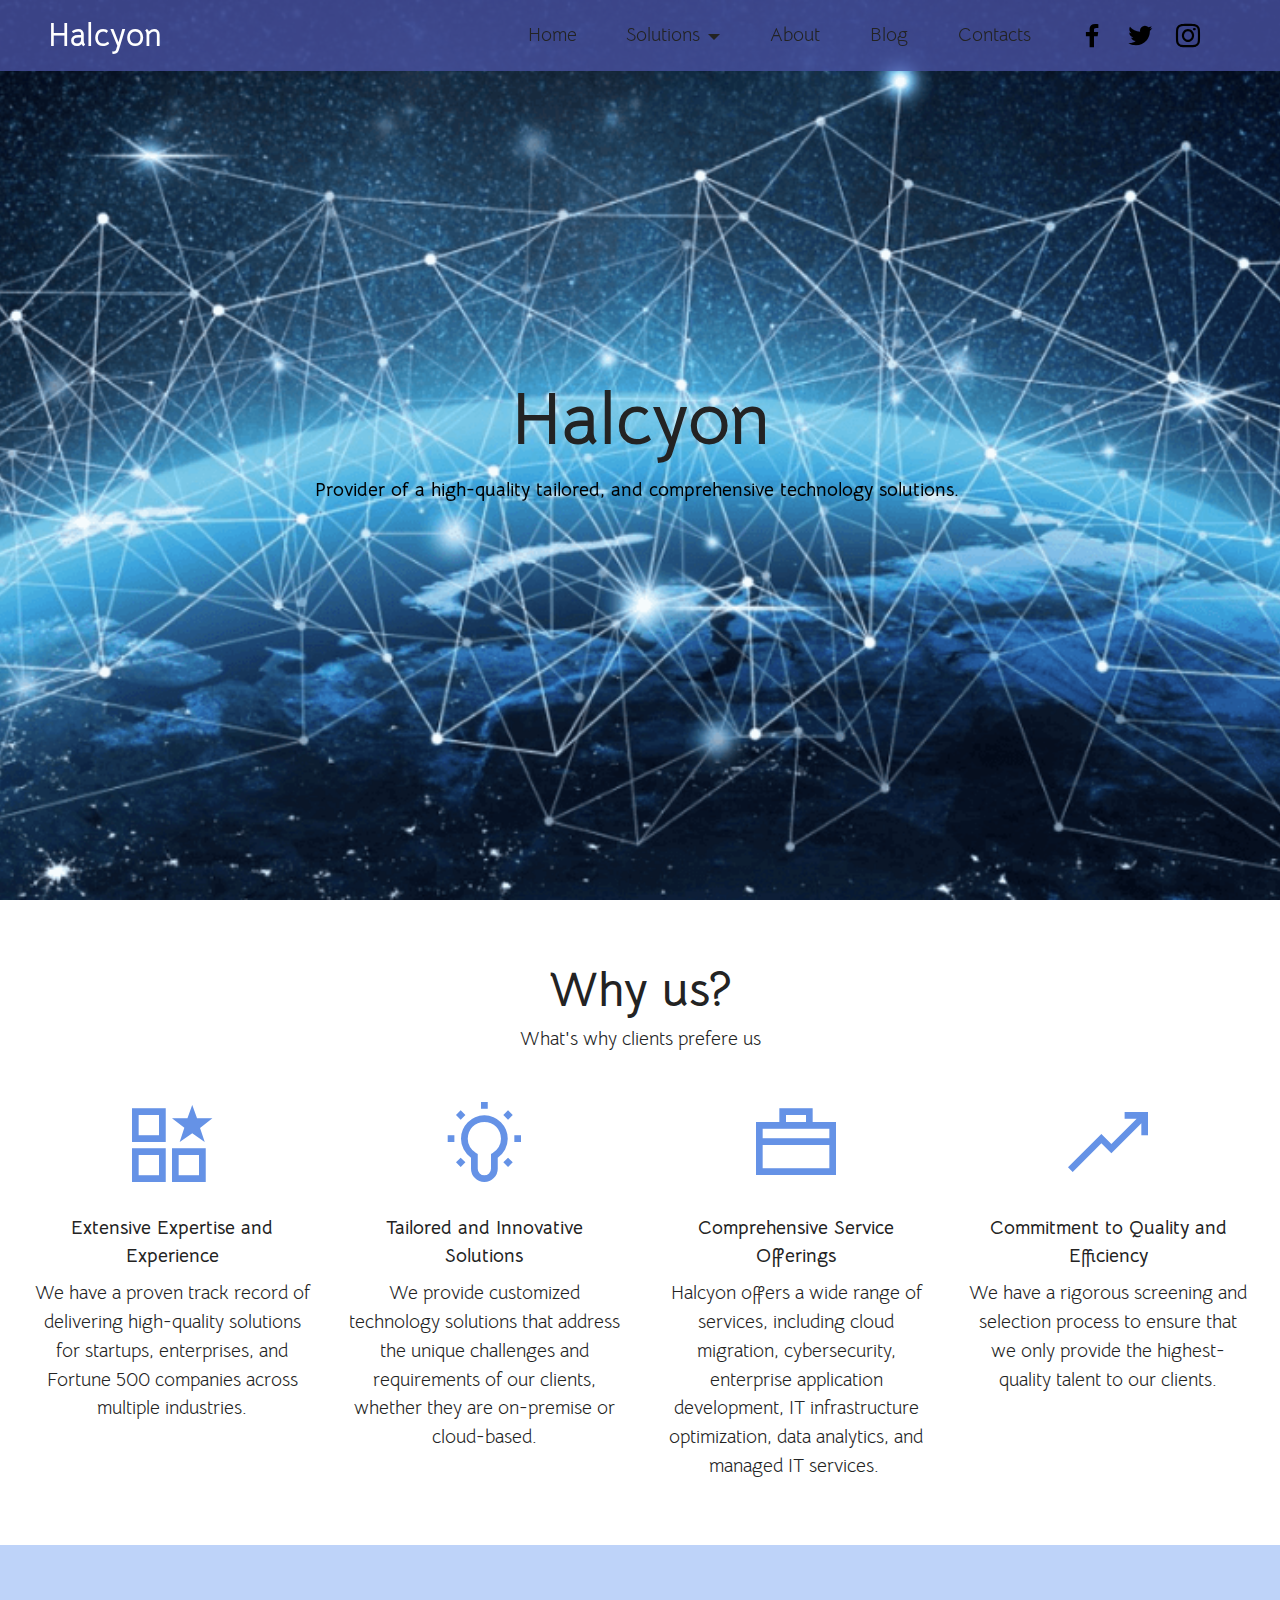
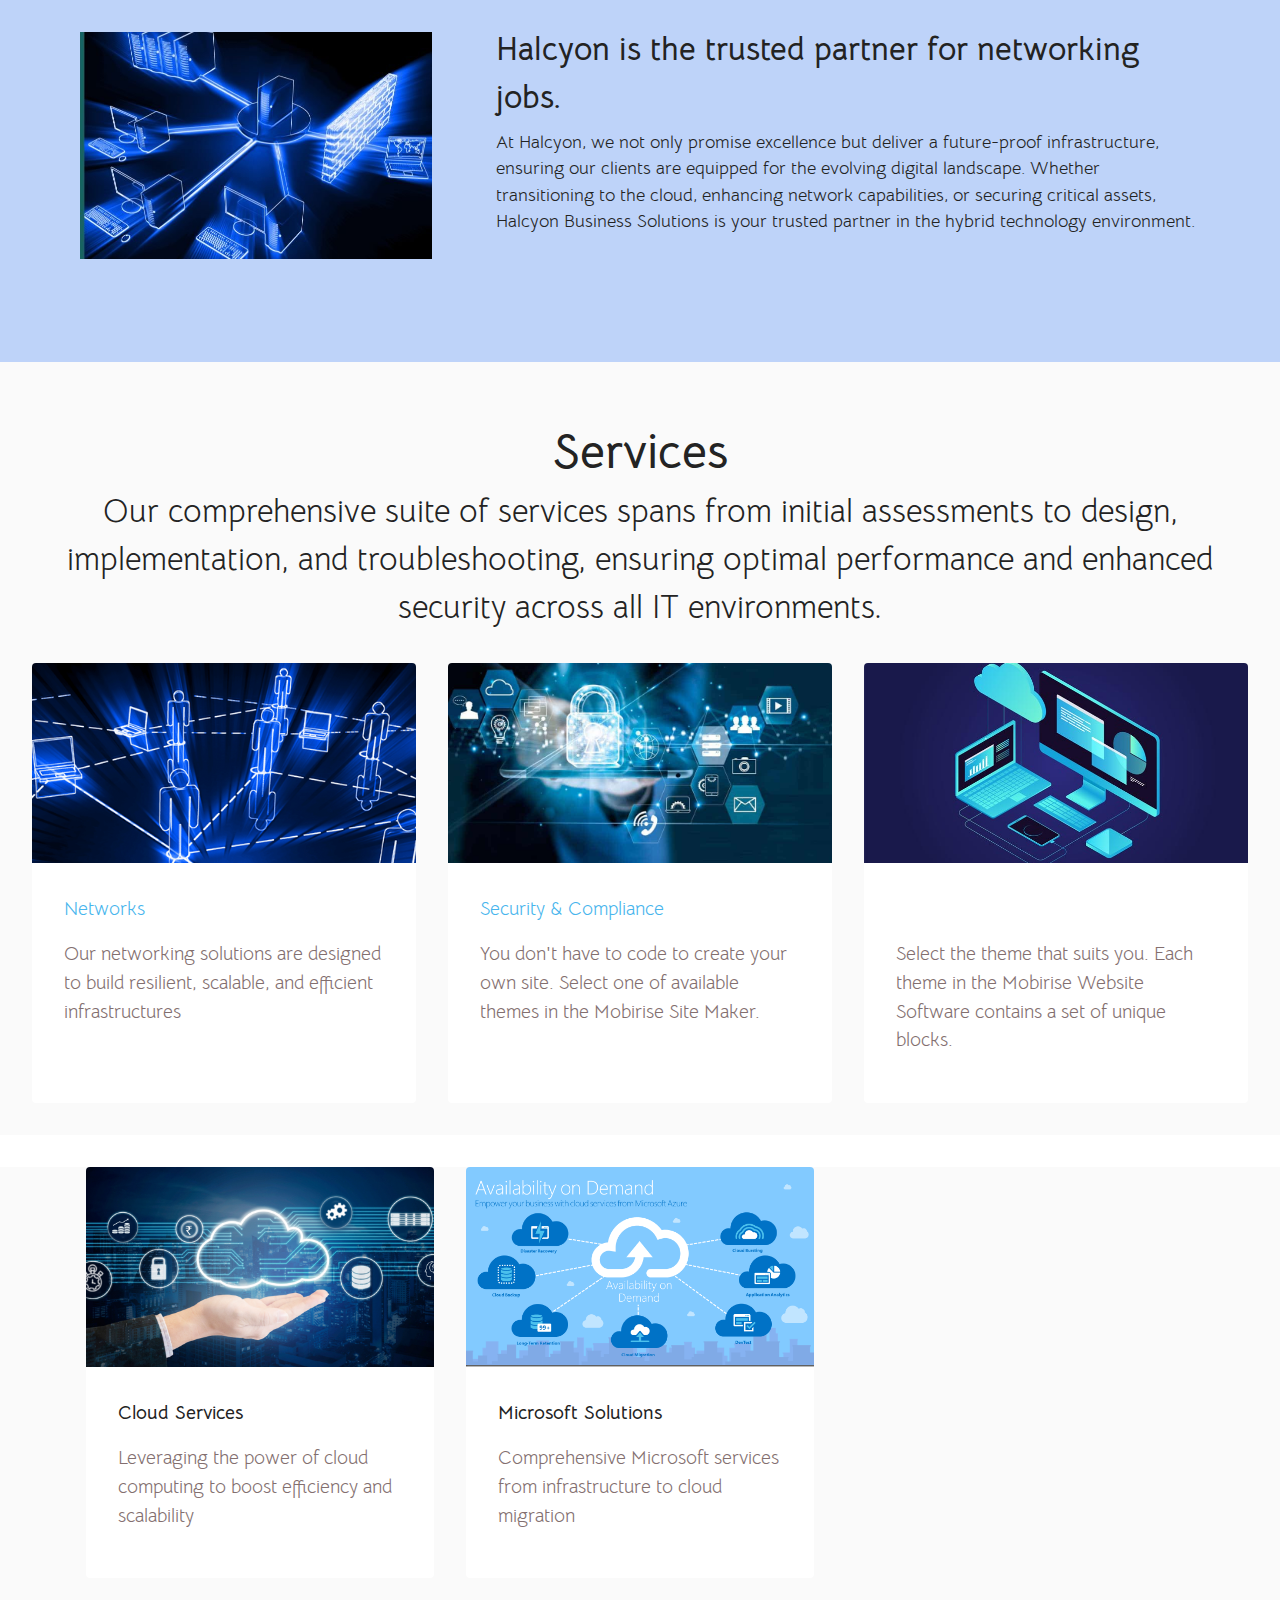
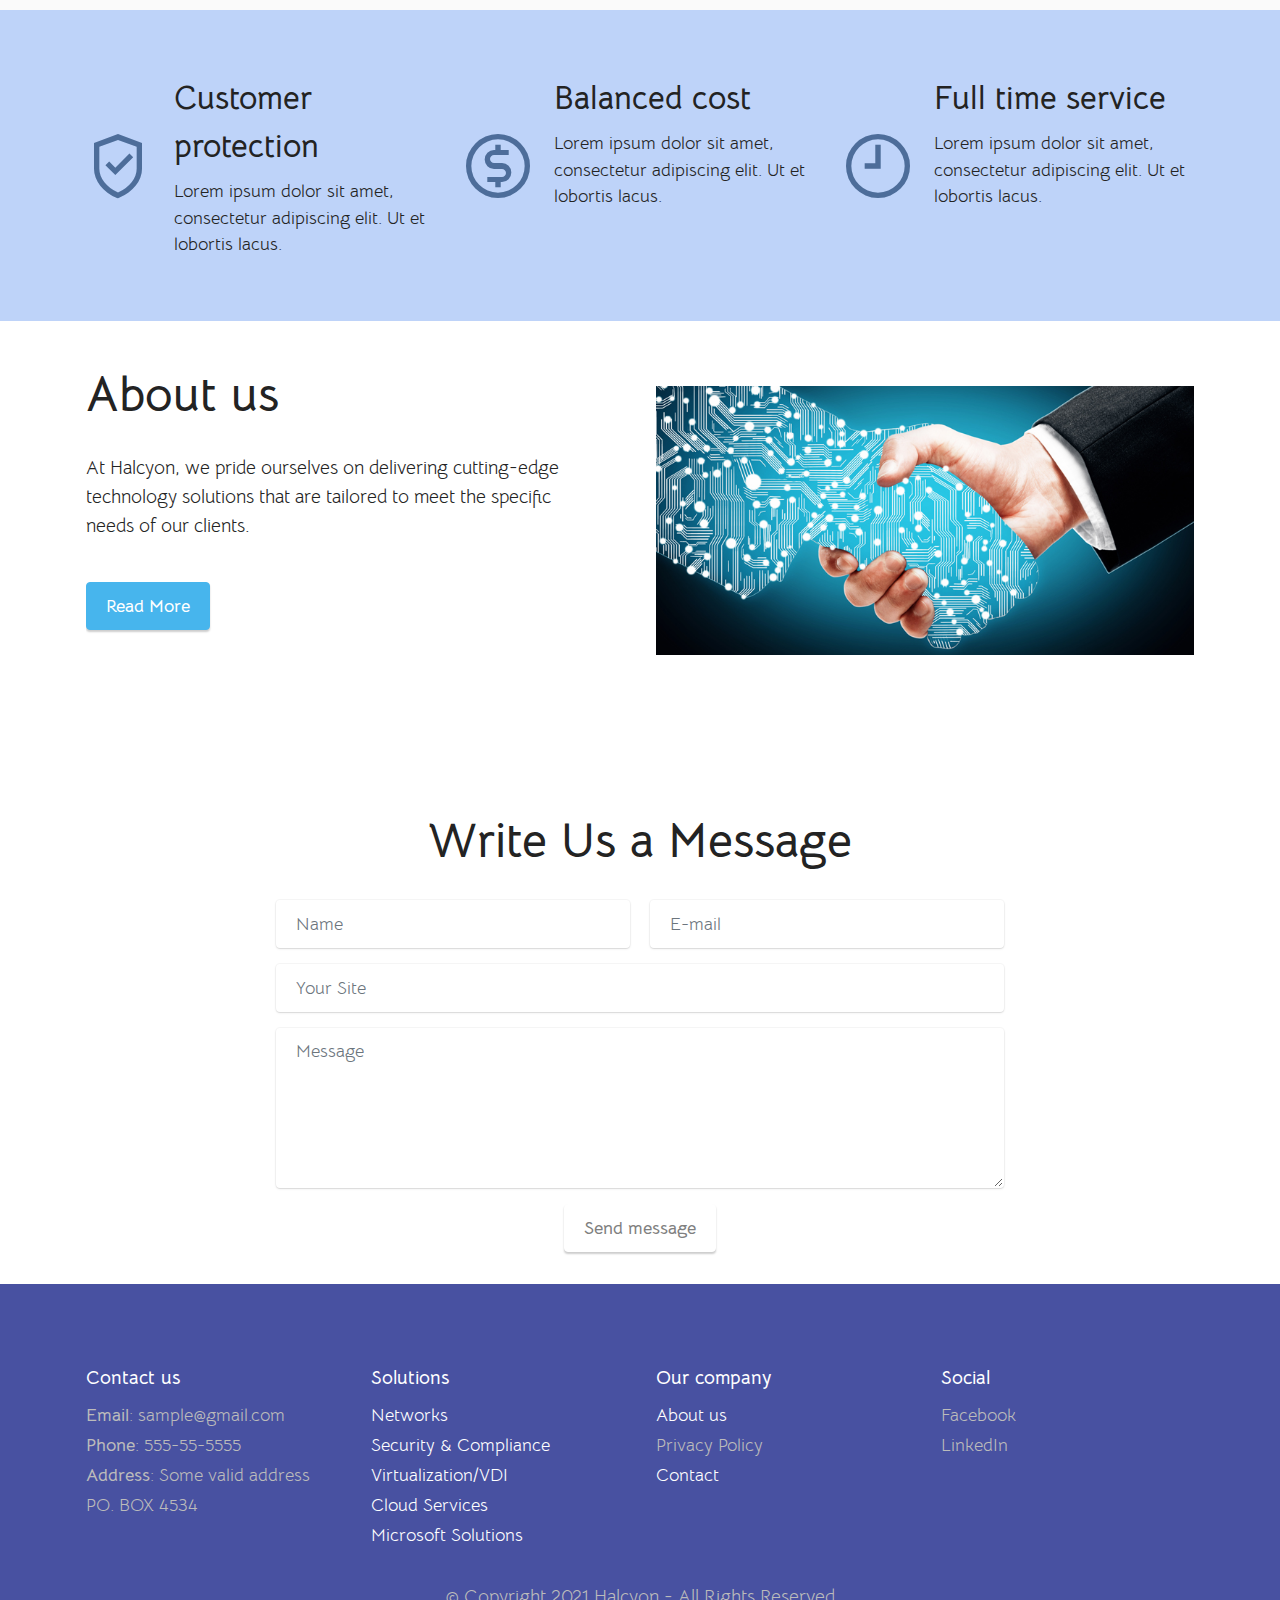
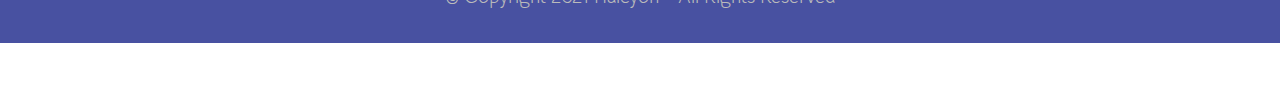
==== index.html @ 67dd7bd6 "First commit" ====
<!DOCTYPE html>
<html  >
<head>
  <!-- Site made with Mobirise Website Builder v5.8.4, https://mobirise.com -->
  <meta charset="UTF-8">
  <meta http-equiv="X-UA-Compatible" content="IE=edge">
  <meta name="generator" content="Mobirise v5.8.4, mobirise.com">
  <meta name="viewport" content="width=device-width, initial-scale=1, minimum-scale=1">
  <link rel="shortcut icon" href="assets/images/icon.jpg" type="image/x-icon">
  <meta name="description" content="Networking advisor">
  
  
  <title>Halcyon</title>
  <link rel="stylesheet" href="assets/web/assets/mobirise-icons2/mobirise2.css">
  <link rel="stylesheet" href="assets/bootstrap/css/bootstrap.min.css">
  <link rel="stylesheet" href="assets/bootstrap/css/bootstrap-grid.min.css">
  <link rel="stylesheet" href="assets/bootstrap/css/bootstrap-reboot.min.css">
  <link rel="stylesheet" href="assets/parallax/jarallax.css">
  <link rel="stylesheet" href="assets/dropdown/css/style.css">
  <link rel="stylesheet" href="assets/socicon/css/styles.css">
  <link rel="stylesheet" href="assets/theme/css/style.css">
  <link rel="preload" href="https://fonts.googleapis.com/css?family=Bellota+Text:300,300i,400,400i,700,700i&display=swap" as="style" onload="this.onload=null;this.rel='stylesheet'">
  <noscript><link rel="stylesheet" href="https://fonts.googleapis.com/css?family=Bellota+Text:300,300i,400,400i,700,700i&display=swap"></noscript>
  <link rel="preload" as="style" href="assets/mobirise/css/mbr-additional.css"><link rel="stylesheet" href="assets/mobirise/css/mbr-additional.css" type="text/css">

  
  
  
</head>
<body>
  
  <section data-bs-version="5.1" class="menu menu1 cid-sFGMsvHDIa" once="menu" id="menu1-1">
    

    <nav class="navbar navbar-dropdown navbar-fixed-top navbar-expand-lg">
        <div class="container-fluid">
            <div class="navbar-brand">
                
                <span class="navbar-caption-wrap"><a class="navbar-caption text-primary display-5" href="https://mobiri.se">Halcyon</a></span>
            </div>
            <button class="navbar-toggler" type="button" data-toggle="collapse" data-bs-toggle="collapse" data-target="#navbarSupportedContent" data-bs-target="#navbarSupportedContent" aria-controls="navbarNavAltMarkup" aria-expanded="false" aria-label="Toggle navigation">
                <div class="hamburger">
                    <span></span>
                    <span></span>
                    <span></span>
                    <span></span>
                </div>
            </button>
            <div class="collapse navbar-collapse" id="navbarSupportedContent">
                <ul class="navbar-nav nav-dropdown nav-right" data-app-modern-menu="true"><li class="nav-item"><a class="nav-link link text-black text-primary display-7" href="index.html">Home</a></li><li class="nav-item dropdown"><a class="nav-link link dropdown-toggle text-black display-7" href="index.html#features12-6" data-toggle="dropdown-submenu" data-bs-toggle="dropdown" data-bs-auto-close="outside" aria-expanded="false">Solutions</a><div class="dropdown-menu" aria-labelledby="dropdown-585"><a class="dropdown-item text-black text-primary display-7" href="networks.html">Networks</a><a class="dropdown-item text-black text-primary display-7" href="security.html">Security &amp; Compliance</a><a class="dropdown-item text-black text-primary display-7" href="virtualization.html">Virtualization/VDI</a><a class="dropdown-item text-black text-primary display-7" href="cloud.html">Cloud Services</a><a class="dropdown-item text-black text-primary display-7" href="page5.html">Microsoft Solutions</a></div></li>
                    <li class="nav-item"><a class="nav-link link text-black text-primary display-7" href="about.html">About</a></li>
                    <li class="nav-item"><a class="nav-link link text-black display-7" href="index.html#form5-d">Blog</a>
                    </li><li class="nav-item"><a class="nav-link link text-black text-primary display-7" href="contact.html">Contacts</a></li></ul>
                <div class="icons-menu">
                    <a class="iconfont-wrapper" href="https://mobiri.se" target="_blank">
                        <span class="p-2 mbr-iconfont socicon-facebook socicon"></span>
                    </a>
                    <a class="iconfont-wrapper" href="https://mobiri.se" target="_blank">
                        <span class="p-2 mbr-iconfont socicon-twitter socicon"></span>
                    </a>
                    <a class="iconfont-wrapper" href="https://mobiri.se" target="_blank">
                        <span class="p-2 mbr-iconfont socicon-instagram socicon"></span>
                    </a>
                    
                </div>
                
            </div>
        </div>
    </nav>
</section>

<section data-bs-version="5.1" class="header1 cid-sFGMfPD7iT mbr-fullscreen mbr-parallax-background" id="header1-0">

    

    

    <div class="container">
        <div class="row justify-content-center">
            <div class="col-12 col-lg-10">
                <h1 class="mbr-section-title mbr-fonts-style mb-3 display-1"><strong>Halcyon</strong></h1>
                
                <p class="mbr-text mbr-fonts-style display-7"><strong>
                    Provider of a high-quality tailored, and comprehensive technology solutions.&nbsp;</strong></p>
                
            </div>
        </div>
    </div>
</section>

<section data-bs-version="5.1" class="features1 cid-ubKFA6aImu" id="features1-0">
    

    
    
    <div class="container-fluid">
        <div class="row">
            <div class="col-12">
                <h3 class="mbr-section-title mbr-fonts-style align-center mb-0 display-2">
                    <strong>Why us?</strong></h3>
                <h5 class="mbr-section-subtitle mbr-fonts-style align-center mb-0 mt-2 display-7">
                    What's why clients prefere us</h5>
            </div>
        </div>
        <div class="row">
            <div class="card col-12 col-md-6 col-lg-3">
                <div class="card-wrapper">
                    <div class="card-box align-center">
                        <div class="iconfont-wrapper">
                            <span class="mbr-iconfont mobi-mbri-features mobi-mbri"></span>
                        </div>
                        <h5 class="card-title mbr-fonts-style display-7"><strong>Extensive Expertise and Experience</strong></h5>
                        <p class="card-text mbr-fonts-style display-7">We have a proven track record of delivering high-quality solutions for startups, enterprises, and Fortune 500 companies across multiple industries.</p>
                    </div>
                </div>
            </div>
            <div class="card col-12 col-md-6 col-lg-3">
                <div class="card-wrapper">
                    <div class="card-box align-center">
                        <div class="iconfont-wrapper">
                            <span class="mbr-iconfont mobi-mbri-idea mobi-mbri"></span>
                        </div>
                        <h5 class="card-title mbr-fonts-style display-7"><strong>Tailored and Innovative Solutions</strong></h5>
                        <p class="card-text mbr-fonts-style display-7">We provide customized technology solutions that address the unique challenges and requirements of our clients, whether they are on-premise or cloud-based.</p>
                    </div>
                </div>
            </div>
            <div class="card col-12 col-md-6 col-lg-3">
                <div class="card-wrapper">
                    <div class="card-box align-center">
                        <div class="iconfont-wrapper">
                            <span class="mbr-iconfont mobi-mbri-briefcase mobi-mbri"></span>
                        </div>
                        <h5 class="card-title mbr-fonts-style display-7"><strong>Comprehensive Service Offerings</strong></h5>
                        <p class="card-text mbr-fonts-style display-7">Halcyon offers a wide range of services, including cloud migration, cybersecurity, enterprise application development, IT infrastructure optimization, data analytics, and managed IT services.&nbsp;</p>
                    </div>
                </div>
            </div>
            <div class="card col-12 col-md-6 col-lg-3">
                <div class="card-wrapper">
                    <div class="card-box align-center">
                        <div class="iconfont-wrapper">
                            <span class="mbr-iconfont mobi-mbri-growing-chart mobi-mbri"></span>
                        </div>
                        <h5 class="card-title mbr-fonts-style display-7"><strong>Commitment to Quality and Efficiency</strong></h5>
                        <p class="card-text mbr-fonts-style display-7">We have a rigorous screening and selection process to ensure that we only provide the highest-quality talent to our clients.</p>
                    </div>
                </div>
            </div>
        </div>
    </div>
</section>

<section data-bs-version="5.1" class="features16 cid-ubLh90Z134" id="features17-5">
    

    
    
    <div class="container-fluid">
        <div class="content-wrapper">
            <div class="row align-items-center">
                <div class="col-12 col-lg-4">
                    <div class="image-wrapper">
                        <img src="assets/images/whynetworkscalabilityisimportantforyoursme.jpg" alt="Mobirise Website Builder">
                    </div>
                </div>
                <div class="col-12 col-lg">
                    <div class="text-wrapper">
                        <h6 class="card-title mbr-fonts-style display-5"><strong>Halcyon is the trusted partner for networking jobs.</strong></h6>
                        <p class="mbr-text mbr-fonts-style mb-4 display-4">
                            At Halcyon, we not only promise excellence but deliver a future-proof infrastructure, ensuring our clients are equipped for the evolving digital landscape. Whether transitioning to the cloud, enhancing network capabilities, or securing critical assets, Halcyon Business Solutions is your trusted partner in the hybrid technology environment.</p>
                        
                    </div>
                </div>
            </div>
        </div>
    </div>
</section>

<section data-bs-version="5.1" class="features4 cid-ubKIsHzcJz" id="features4-4">
    
    
    <div class="container-fluid">
        <div class="mbr-section-head">
            <h4 class="mbr-section-title mbr-fonts-style align-center mb-0 display-2">
                <strong>Services</strong></h4>
            <h5 class="mbr-section-subtitle mbr-fonts-style align-center mb-0 mt-2 display-5">Our comprehensive suite of services spans from initial assessments to design, implementation, and troubleshooting, ensuring optimal performance and enhanced security across all IT environments.</h5>
        </div>
        <div class="row mt-4">
            <div class="item features-image сol-12 col-md-6 col-lg-4">
                <div class="item-wrapper">
                    <div class="item-img">
                        <img src="assets/images/computer-networks-with-different-users.webp" alt="Mobirise Website Builder" title="">
                    </div>
                    <div class="item-content">
                        <h5 class="item-title mbr-fonts-style display-7"><strong><a href="networks.html" class="text-info">Networks</a></strong></h5>
                        
                        <p class="mbr-text mbr-fonts-style mt-3 display-7">Our networking solutions are designed to build resilient, scalable, and efficient infrastructures</p>
                    </div>
                    
                </div>
            </div>
            <div class="item features-image сol-12 col-md-6 col-lg-4">
                <div class="item-wrapper">
                    <div class="item-img">
                        <img src="assets/images/cyber-security-and-compliance-web.jpg" alt="Mobirise Website Builder" title="">
                    </div>
                    <div class="item-content">
                        <h5 class="item-title mbr-fonts-style display-7"><strong><a href="security.html" class="text-info">Security &amp; Compliance</a></strong></h5>
                        
                        <p class="mbr-text mbr-fonts-style mt-3 display-7">You don't have to code to create your own
                            site. Select one of available themes in the Mobirise Site Maker.</p>
                    </div>
                    
                </div>
            </div>
            <div class="item features-image сol-12 col-md-6 col-lg-4">
                <div class="item-wrapper">
                    <div class="item-img">
                        <img src="assets/images/virtual-desktops-760.jpg" alt="Mobirise Website Builder" title="">
                    </div>
                    <div class="item-content">
                        <h5 class="item-title mbr-fonts-style display-7"><strong><a href="virtualization.html" class="text-primary">Virtualization/VDI</a></strong></h5>
                        
                        <p class="mbr-text mbr-fonts-style mt-3 display-7">Select the theme that suits you. Each theme
                            in the Mobirise Website Software contains a set of unique blocks.<br></p>
                    </div>
                    
                </div>
            </div>

        </div>
    </div>
</section>

<section data-bs-version="5.1" class="features4 cid-ubLuF8CqB2" id="features4-6">
    
    
    <div class="container">
        
        <div class="row mt-4">
            <div class="item features-image сol-12 col-md-6 col-lg-4">
                <div class="item-wrapper">
                    <div class="item-img">
                        <img src="assets/images/managed-services-banner-3.jpg" alt="Mobirise Website Builder" title="">
                    </div>
                    <div class="item-content">
                        <h5 class="item-title mbr-fonts-style display-7"><strong>Cloud Services</strong></h5>
                        
                        <p class="mbr-text mbr-fonts-style mt-3 display-7">Leveraging the power of cloud computing to boost efficiency and scalability</p>
                    </div>
                    
                </div>
            </div>
            <div class="item features-image сol-12 col-md-6 col-lg-4">
                <div class="item-wrapper">
                    <div class="item-img">
                        <img src="assets/images/azure-657x371.png" alt="Mobirise Website Builder" title="">
                    </div>
                    <div class="item-content">
                        <h5 class="item-title mbr-fonts-style display-7"><strong>Microsoft Solutions</strong></h5>
                        
                        <p class="mbr-text mbr-fonts-style mt-3 display-7">Comprehensive Microsoft services from infrastructure to cloud migration</p>
                    </div>
                    
                </div>
            </div>
            

        </div>
    </div>
</section>

<section data-bs-version="5.1" class="features14 cid-sFGNHRkFsi" id="features15-5">

    
    
    <div class="container">
        <div class="row justify-content-center">
            <div class="card col-12 col-md-6 col-lg-4">
                <div class="card-wrapper">
                    <span class="mbr-iconfont m-auto mobi-mbri-protect mobi-mbri"></span>
                    <div class="card-box">
                        <h4 class="card-title mbr-fonts-style mb-2 display-5"><strong>Customer protection</strong></h4>
                        <h5 class="card-text mbr-fonts-style display-4">Lorem ipsum dolor sit amet, consectetur adipiscing elit. Ut et lobortis lacus.</h5>
                    </div>
                </div>
            </div>
            <div class="card col-12 col-md-6 col-lg-4">
                <div class="card-wrapper">
                    <span class="mbr-iconfont m-auto mobi-mbri-cash mobi-mbri"></span>
                    <div class="card-box">
                        <h4 class="card-title mbr-fonts-style mb-2 display-5"><strong>Balanced cost</strong></h4>
                        <h5 class="card-text mbr-fonts-style display-4">Lorem ipsum dolor sit amet, consectetur adipiscing elit. Ut et lobortis lacus.</h5>
                    </div>
                </div>
            </div>
            <div class="card col-12 col-md-6 col-lg-4">
                <div class="card-wrapper">
                    <span class="mbr-iconfont m-auto mobi-mbri-clock mobi-mbri"></span>
                    <div class="card-box">
                        <h4 class="card-title mbr-fonts-style mb-2 display-5"><strong>Full time service</strong></h4>
                        <h5 class="card-text mbr-fonts-style display-4">Lorem ipsum dolor sit amet, consectetur adipiscing elit. Ut et lobortis lacus.</h5>
                    </div>

                </div>
            </div>
            
        </div>
    </div>
</section>

<section data-bs-version="5.1" class="features11 cid-sFGOTvnvck" id="features12-6">

    
    
    <div class="container">
        <div class="row align-items-center">
            <div class="col-12 col-lg">
                <div class="card-wrapper">
                    <div class="card-box">
                        <h4 class="card-title mbr-fonts-style mb-4 display-2">
                            <strong>About us</strong></h4>
                        <p class="mbr-text mbr-fonts-style mb-4 display-7">
                            At Halcyon, we pride ourselves on delivering cutting-edge technology solutions that are tailored to meet the specific needs of our clients.<br></p>
                        
                        <div class="mbr-section-btn mb-4"><a class="btn btn-info display-4" href="https://mobiri.se">Read More</a></div>
                    </div>
                </div>
            </div>
            <div class="col-12 col-lg-6 md-pb">
                <div class="image-wrapper">
                    <img src="assets/images/digital-transformation-blog-image.jpg" alt="Mobirise Website Builder">
                </div>
            </div>
        </div>
    </div>
</section>

<section data-bs-version="5.1" class="form5 cid-sFGTcFRqw0" id="form5-d">
    
    
    <div class="container">
        <div class="mbr-section-head">
            <h3 class="mbr-section-title mbr-fonts-style align-center mb-0 display-2">
                <strong>Write Us a Message</strong></h3>
            
        </div>
        <div class="row justify-content-center mt-4">
            <div class="col-lg-8 mx-auto mbr-form" data-form-type="formoid">
                <form action="https://mobirise.eu/" method="POST" class="mbr-form form-with-styler" data-form-title="Form Name"><input type="hidden" name="email" data-form-email="true" value="irExyrP3kCPS6HScbftZDEuMvueP7XmySG7dIz0S9wAhLoeelw1mTcVluWF1pQe2XvWNH9gZFYC/3+xhxHgJfGZu1tVyO8On5PKMCF2YNwzFMzD9zGvnn77iCIfzDSVC">
                    <div class="row">
                        <div hidden="hidden" data-form-alert="" class="alert alert-success col-12">Thanks for filling out
                            the form!</div>
                        <div hidden="hidden" data-form-alert-danger="" class="alert alert-danger col-12">Oops...! some
                            problem!</div>
                    </div>
                    <div class="dragArea row">
                        <div class="col-md col-sm-12 form-group mb-3" data-for="name">
                            <input type="text" name="name" placeholder="Name" data-form-field="name" class="form-control" value="" id="name-form5-d">
                        </div>
                        <div class="col-md col-sm-12 form-group mb-3" data-for="email">
                            <input type="email" name="email" placeholder="E-mail" data-form-field="email" class="form-control" value="" id="email-form5-d">
                        </div>
                        <div class="col-12 form-group mb-3" data-for="url">
                            <input type="url" name="url" placeholder="Your Site" data-form-field="url" class="form-control" value="" id="url-form5-d">
                        </div>
                        <div class="col-12 form-group mb-3" data-for="textarea">
                            <textarea name="textarea" placeholder="Message" data-form-field="textarea" class="form-control" id="textarea-form5-d"></textarea>
                        </div>
                        <div class="col-lg-12 col-md-12 col-sm-12 align-center mbr-section-btn"><button type="submit" class="btn btn-secondary display-4">Send message</button></div>
                    </div>
                </form>
            </div>
        </div>
    </div>
</section>

<section data-bs-version="5.1" class="footer2 cid-ubLyXIX5zJ" once="footers" id="footer2-8">

    

    
    
    <div class="container">
        <div class="row mbr-white">
            <div class="col-6 col-md-4 col-lg-3">
                <h5 class="mbr-section-subtitle mbr-fonts-style mb-2 display-7">
                    <strong>Contact us</strong></h5>
                <ul class="list mbr-fonts-style display-4">
                    <li class="mbr-text item-wrap"><strong>Email</strong>: sample@gmail.com</li>
                    <li class="mbr-text item-wrap"><strong>Phone</strong>: 555-55-5555</li>
                    <li class="mbr-text item-wrap"><strong>Address</strong>: Some valid address</li>
                    <li class="mbr-text item-wrap">PO. BOX 4534</li>
                </ul>
            </div>
            <div class="col-6 col-md-4 col-lg-3">
                <h5 class="mbr-section-subtitle mbr-fonts-style mb-2 display-7">
                    <strong>Solutions</strong></h5>
                <ul class="list mbr-fonts-style display-4">
                    <li class="mbr-text item-wrap"><a href="networks.html" class="text-primary">Networks</a></li>
                    <li class="mbr-text item-wrap"><a href="security.html" class="text-primary">Security &amp; Compliance</a></li>
                    <li class="mbr-text item-wrap"><a href="virtualization.html" class="text-primary">Virtualization/VDI</a></li><li class="mbr-text item-wrap"><a href="cloud.html" class="text-primary">Cloud Services</a></li><li class="mbr-text item-wrap"><a href="page5.html" class="text-primary">Microsoft Solutions</a></li>
                </ul>
            </div>
            <div class="col-6 col-md-4 col-lg-3">
                <h5 class="mbr-section-subtitle mbr-fonts-style mb-2 display-7">
                    <strong>Our company</strong></h5>
                <ul class="list mbr-fonts-style display-4">
                    <li class="mbr-text item-wrap"><a href="about.html" class="text-primary">About us</a></li><li class="mbr-text item-wrap">Privacy Policy</li><li class="mbr-text item-wrap"><a href="contact.html" class="text-primary">Contact</a></li>
                    <li class="mbr-text item-wrap"><br></li>
                </ul>
            </div>
            <div class="col-6 col-md-4 col-lg-3">
                <h5 class="mbr-section-subtitle mbr-fonts-style mb-2 display-7">
                    <strong>Social</strong></h5>
                <ul class="list mbr-fonts-style display-4">
                    <li class="mbr-text item-wrap">Facebook</li><li class="mbr-text item-wrap">LinkedIn</li>
                </ul>
            </div>
            <div class="col-12 mt-4">
                <p class="mbr-text mb-0 mbr-fonts-style copyright align-center display-7">
                    © Copyright 2021 Halcyon - All Rights Reserved
                </p>
            </div>
        </div>
    </div>
</section><section class="display-7" style="padding: 0;align-items: center;justify-content: center;flex-wrap: wrap;    align-content: center;display: flex;position: relative;height: 4rem;"><a href="https://mobiri.se/1104904" style="flex: 1 1;height: 4rem;position: absolute;width: 100%;z-index: 1;"><img alt="" style="height: 4rem;" src="[data-uri]"></a><p style="margin: 0;text-align: center;" class="display-7">&#8204;</p><a style="z-index:1" href="https://mobirise.com/offline-website-builder.html">Offline Website Builder</a></section><script src="assets/bootstrap/js/bootstrap.bundle.min.js"></script>  <script src="assets/parallax/jarallax.js"></script>  <script src="assets/smoothscroll/smooth-scroll.js"></script>  <script src="assets/ytplayer/index.js"></script>  <script src="assets/dropdown/js/navbar-dropdown.js"></script>  <script src="assets/theme/js/script.js"></script>  <script src="assets/formoid/formoid.min.js"></script>  
  
  
</body>
</html>
---- assets/web/assets/mobirise-icons2/mobirise2.css ----
@font-face {
  font-family: 'Moririse2';
  font-display: swap;
  src:  url('mobirise2.eot?f2bix4');
  src:  url('mobirise2.eot?f2bix4#iefix') format('embedded-opentype'),
    url('mobirise2.ttf?f2bix4') format('truetype'),
    url('mobirise2.woff?f2bix4') format('woff'),
    url('mobirise2.svg?f2bix4#mobirise2') format('svg');
  font-weight: normal;
  font-style: normal;
}

[class^="mobi-"], [class*=" mobi-"] {
  /* use !important to prevent issues with browser extensions that change fonts */
  font-family: 'Moririse2' !important;
  speak: none;
  font-style: normal;
  font-weight: normal;
  font-variant: normal;
  text-transform: none;
  line-height: 1;

  /* Better Font Rendering =========== */
  -webkit-font-smoothing: antialiased;
  -moz-osx-font-smoothing: grayscale;
}

.mobi-mbri-add-submenu:before {
  content: "\e900";
}
.mobi-mbri-alert:before {
  content: "\e901";
}
.mobi-mbri-align-center:before {
  content: "\e902";
}
.mobi-mbri-align-justify:before {
  content: "\e903";
}
.mobi-mbri-align-left:before {
  content: "\e904";
}
.mobi-mbri-align-right:before {
  content: "\e905";
}
.mobi-mbri-android:before {
  content: "\e906";
}
.mobi-mbri-apple:before {
  content: "\e907";
}
.mobi-mbri-arrow-down:before {
  content: "\e908";
}
.mobi-mbri-arrow-next:before {
  content: "\e909";
}
.mobi-mbri-arrow-prev:before {
  content: "\e90a";
}
.mobi-mbri-arrow-up:before {
  content: "\e90b";
}
.mobi-mbri-bold:before {
  content: "\e90c";
}
.mobi-mbri-bookmark:before {
  content: "\e90d";
}
.mobi-mbri-bootstrap:before {
  content: "\e90e";
}
.mobi-mbri-briefcase:before {
  content: "\e90f";
}
.mobi-mbri-browse:before {
  content: "\e910";
}
.mobi-mbri-bulleted-list:before {
  content: "\e911";
}
.mobi-mbri-calendar:before {
  content: "\e912";
}
.mobi-mbri-camera:before {
  content: "\e913";
}
.mobi-mbri-cart-add:before {
  content: "\e914";
}
.mobi-mbri-cart-full:before {
  content: "\e915";
}
.mobi-mbri-cash:before {
  content: "\e916";
}
.mobi-mbri-change-style:before {
  content: "\e917";
}
.mobi-mbri-chat:before {
  content: "\e918";
}
.mobi-mbri-clock:before {
  content: "\e919";
}
.mobi-mbri-close:before {
  content: "\e91a";
}
.mobi-mbri-cloud:before {
  content: "\e91b";
}
.mobi-mbri-code:before {
  content: "\e91c";
}
.mobi-mbri-contact-form:before {
  content: "\e91d";
}
.mobi-mbri-credit-card:before {
  content: "\e91e";
}
.mobi-mbri-cursor-click:before {
  content: "\e91f";
}
.mobi-mbri-cust-feedback:before {
  content: "\e920";
}
.mobi-mbri-database:before {
  content: "\e921";
}
.mobi-mbri-delivery:before {
  content: "\e922";
}
.mobi-mbri-desktop:before {
  content: "\e923";
}
.mobi-mbri-devices:before {
  content: "\e924";
}
.mobi-mbri-down:before {
  content: "\e925";
}
.mobi-mbri-download-2:before {
  content: "\e926";
}
.mobi-mbri-download:before {
  content: "\e927";
}
.mobi-mbri-drag-n-drop-2:before {
  content: "\e928";
}
.mobi-mbri-drag-n-drop:before {
  content: "\e929";
}
.mobi-mbri-edit-2:before {
  content: "\e92a";
}
.mobi-mbri-edit:before {
  content: "\e92b";
}
.mobi-mbri-error:before {
  content: "\e92c";
}
.mobi-mbri-extension:before {
  content: "\e92d";
}
.mobi-mbri-features:before {
  content: "\e92e";
}
.mobi-mbri-file:before {
  content: "\e92f";
}
.mobi-mbri-flag:before {
  content: "\e930";
}
.mobi-mbri-folder:before {
  content: "\e931";
}
.mobi-mbri-gift:before {
  content: "\e932";
}
.mobi-mbri-github:before {
  content: "\e933";
}
.mobi-mbri-globe-2:before {
  content: "\e934";
}
.mobi-mbri-globe:before {
  content: "\e935";
}
.mobi-mbri-growing-chart:before {
  content: "\e936";
}
.mobi-mbri-hearth:before {
  content: "\e937";
}
.mobi-mbri-help:before {
  content: "\e938";
}
.mobi-mbri-home:before {
  content: "\e939";
}
.mobi-mbri-hot-cup:before {
  content: "\e93a";
}
.mobi-mbri-idea:before {
  content: "\e93b";
}
.mobi-mbri-image-gallery:before {
  content: "\e93c";
}
.mobi-mbri-image-slider:before {
  content: "\e93d";
}
.mobi-mbri-info:before {
  content: "\e93e";
}
.mobi-mbri-italic:before {
  content: "\e93f";
}
.mobi-mbri-key:before {
  content: "\e940";
}
.mobi-mbri-laptop:before {
  content: "\e941";
}
.mobi-mbri-layers:before {
  content: "\e942";
}
.mobi-mbri-left-right:before {
  content: "\e943";
}
.mobi-mbri-left:before {
  content: "\e944";
}
.mobi-mbri-letter:before {
  content: "\e945";
}
.mobi-mbri-like:before {
  content: "\e946";
}
.mobi-mbri-link:before {
  content: "\e947";
}
.mobi-mbri-lock:before {
  content: "\e948";
}
.mobi-mbri-login:before {
  content: "\e949";
}
.mobi-mbri-logout:before {
  content: "\e94a";
}
.mobi-mbri-magic-stick:before {
  content: "\e94b";
}
.mobi-mbri-map-pin:before {
  content: "\e94c";
}
.mobi-mbri-menu:before {
  content: "\e94d";
}
.mobi-mbri-mobile-2:before {
  content: "\e94e";
}
.mobi-mbri-mobile-horizontal:before {
  content: "\e94f";
}
.mobi-mbri-mobile:before {
  content: "\e950";
}
.mobi-mbri-mobirise:before {
  content: "\e951";
}
.mobi-mbri-more-horizontal:before {
  content: "\e952";
}
.mobi-mbri-more-vertical:before {
  content: "\e953";
}
.mobi-mbri-music:before {
  content: "\e954";
}
.mobi-mbri-new-file:before {
  content: "\e955";
}
.mobi-mbri-numbered-list:before {
  content: "\e956";
}
.mobi-mbri-opened-folder:before {
  content: "\e957";
}
.mobi-mbri-pages:before {
  content: "\e958";
}
.mobi-mbri-paper-plane:before {
  content: "\e959";
}
.mobi-mbri-paperclip:before {
  content: "\e95a";
}
.mobi-mbri-phone:before {
  content: "\e95b";
}
.mobi-mbri-photo:before {
  content: "\e95c";
}
.mobi-mbri-photos:before {
  content: "\e95d";
}
.mobi-mbri-pin:before {
  content: "\e95e";
}
.mobi-mbri-play:before {
  content: "\e95f";
}
.mobi-mbri-plus:before {
  content: "\e960";
}
.mobi-mbri-preview:before {
  content: "\e961";
}
.mobi-mbri-print:before {
  content: "\e962";
}
.mobi-mbri-protect:before {
  content: "\e963";
}
.mobi-mbri-question:before {
  content: "\e964";
}
.mobi-mbri-quote-left:before {
  content: "\e965";
}
.mobi-mbri-quote-right:before {
  content: "\e966";
}
.mobi-mbri-redo:before {
  content: "\e967";
}
.mobi-mbri-refresh:before {
  content: "\e968";
}
.mobi-mbri-responsive-2:before {
  content: "\e969";
}
.mobi-mbri-responsive:before {
  content: "\e96a";
}
.mobi-mbri-right:before {
  content: "\e96b";
}
.mobi-mbri-rocket:before {
  content: "\e96c";
}
.mobi-mbri-sad-face:before {
  content: "\e96d";
}
.mobi-mbri-sale:before {
  content: "\e96e";
}
.mobi-mbri-save:before {
  content: "\e96f";
}
.mobi-mbri-search:before {
  content: "\e970";
}
.mobi-mbri-setting-2:before {
  content: "\e971";
}
.mobi-mbri-setting-3:before {
  content: "\e972";
}
.mobi-mbri-setting:before {
  content: "\e973";
}
.mobi-mbri-share:before {
  content: "\e974";
}
.mobi-mbri-shopping-bag:before {
  content: "\e975";
}
.mobi-mbri-shopping-basket:before {
  content: "\e976";
}
.mobi-mbri-shopping-cart:before {
  content: "\e977";
}
.mobi-mbri-sites:before {
  content: "\e978";
}
.mobi-mbri-smile-face:before {
  content: "\e979";
}
.mobi-mbri-speed:before {
  content: "\e97a";
}
.mobi-mbri-star:before {
  content: "\e97b";
}
.mobi-mbri-success:before {
  content: "\e97c";
}
.mobi-mbri-sun:before {
  content: "\e97d";
}
.mobi-mbri-sun2:before {
  content: "\e97e";
}
.mobi-mbri-tablet-vertical:before {
  content: "\e97f";
}
.mobi-mbri-tablet:before {
  content: "\e980";
}
.mobi-mbri-target:before {
  content: "\e981";
}
.mobi-mbri-timer:before {
  content: "\e982";
}
.mobi-mbri-to-ftp:before {
  content: "\e983";
}
.mobi-mbri-to-local-drive:before {
  content: "\e984";
}
.mobi-mbri-touch-swipe:before {
  content: "\e985";
}
.mobi-mbri-touch:before {
  content: "\e986";
}
.mobi-mbri-trash:before {
  content: "\e987";
}
.mobi-mbri-underline:before {
  content: "\e988";
}
.mobi-mbri-undo:before {
  content: "\e989";
}
.mobi-mbri-unlink:before {
  content: "\e98a";
}
.mobi-mbri-unlock:before {
  content: "\e98b";
}
.mobi-mbri-up-down:before {
  content: "\e98c";
}
.mobi-mbri-up:before {
  content: "\e98d";
}
.mobi-mbri-update:before {
  content: "\e98e";
}
.mobi-mbri-upload-2:before {
  content: "\e98f";
}
.mobi-mbri-upload:before {
  content: "\e990";
}
.mobi-mbri-user-2:before {
  content: "\e991";
}
.mobi-mbri-user:before {
  content: "\e992";
}
.mobi-mbri-users:before {
  content: "\e993";
}
.mobi-mbri-video-play:before {
  content: "\e994";
}
.mobi-mbri-video:before {
  content: "\e995";
}
.mobi-mbri-watch:before {
  content: "\e996";
}
.mobi-mbri-website-theme-2:before {
  content: "\e997";
}
.mobi-mbri-website-theme:before {
  content: "\e998";
}
.mobi-mbri-wifi:before {
  content: "\e999";
}
.mobi-mbri-windows:before {
  content: "\e99a";
}
.mobi-mbri-zoom-in:before {
  content: "\e99b";
}
.mobi-mbri-zoom-out:before {
  content: "\e99c";
}
---- assets/parallax/jarallax.css ----
.jarallax {
    position: relative;
    z-index: 0;
}
.jarallax > .jarallax-img {
    position: absolute;
    object-fit: cover;
    /* support for plugin https://github.com/bfred-it/object-fit-images */
    font-family: 'object-fit: cover;';
    top: 0;
    left: 0;
    width: 100%;
    height: 100%;
    z-index: -1;
}
---- assets/dropdown/css/style.css ----
.navbar-dropdown {
  left: 0;
  padding: 0;
  position: absolute;
  right: 0;
  top: 0;
  transition: all 0.45s ease;
  z-index: 1030;
  background: #282828; }
  .navbar-dropdown .navbar-logo {
    margin-right: 0.8rem;
    transition: margin 0.3s ease-in-out;
    vertical-align: middle; }
    .navbar-dropdown .navbar-logo img {
      height: 3.125rem;
      transition: all 0.3s ease-in-out; }
    .navbar-dropdown .navbar-logo.mbr-iconfont {
      font-size: 3.125rem;
      line-height: 3.125rem; }
  .navbar-dropdown .navbar-caption {
    font-weight: 700;
    white-space: normal;
    vertical-align: -4px;
    line-height: 3.125rem !important; }
    .navbar-dropdown .navbar-caption, .navbar-dropdown .navbar-caption:hover {
      color: inherit;
      text-decoration: none; }
  .navbar-dropdown .mbr-iconfont + .navbar-caption {
    vertical-align: -1px; }
  .navbar-dropdown.navbar-fixed-top {
    position: fixed; }
  .navbar-dropdown .navbar-brand span {
    vertical-align: -4px; }
  .navbar-dropdown.bg-color.transparent {
    background: none; }
  .navbar-dropdown.navbar-short .navbar-brand {
    padding: 0.625rem 0; }
    .navbar-dropdown.navbar-short .navbar-brand span {
      vertical-align: -1px; }
  .navbar-dropdown.navbar-short .navbar-caption {
    line-height: 2.375rem !important;
    vertical-align: -2px; }
  .navbar-dropdown.navbar-short .navbar-logo {
    margin-right: 0.5rem; }
    .navbar-dropdown.navbar-short .navbar-logo img {
      height: 2.375rem; }
    .navbar-dropdown.navbar-short .navbar-logo.mbr-iconfont {
      font-size: 2.375rem;
      line-height: 2.375rem; }
  .navbar-dropdown.navbar-short .mbr-table-cell {
    height: 3.625rem; }
  .navbar-dropdown .navbar-close {
    left: 0.6875rem;
    position: fixed;
    top: 0.75rem;
    z-index: 1000; }
  .navbar-dropdown .hamburger-icon {
    content: "";
    display: inline-block;
    vertical-align: middle;
    width: 16px;
    -webkit-box-shadow: 0 -6px 0 1px #282828,0 0 0 1px #282828,0 6px 0 1px #282828;
    -moz-box-shadow: 0 -6px 0 1px #282828,0 0 0 1px #282828,0 6px 0 1px #282828;
    box-shadow: 0 -6px 0 1px #282828,0 0 0 1px #282828,0 6px 0 1px #282828; }

.dropdown-menu .dropdown-toggle[data-toggle="dropdown-submenu"]::after {
  border-bottom: 0.35em solid transparent;
  border-left: 0.35em solid;
  border-right: 0;
  border-top: 0.35em solid transparent;
  margin-left: 0.3rem; }

.dropdown-menu .dropdown-item:focus {
  outline: 0; }

.nav-dropdown {
  font-size: 0.75rem;
  font-weight: 500;
  height: auto !important; }
  .nav-dropdown .nav-btn {
    padding-left: 1rem; }
  .nav-dropdown .link {
    margin: .667em 1.667em;
    font-weight: 500;
    padding: 0;
    transition: color .2s ease-in-out; }
    .nav-dropdown .link.dropdown-toggle {
      margin-right: 2.583em; }
      .nav-dropdown .link.dropdown-toggle::after {
        margin-left: .25rem;
        border-top: 0.35em solid;
        border-right: 0.35em solid transparent;
        border-left: 0.35em solid transparent;
        border-bottom: 0; }
      .nav-dropdown .link.dropdown-toggle[aria-expanded="true"] {
        margin: 0;
        padding: 0.667em 3.263em  0.667em 1.667em; }
  .nav-dropdown .link::after,
  .nav-dropdown .dropdown-item::after {
    color: inherit; }
  .nav-dropdown .btn {
    font-size: 0.75rem;
    font-weight: 700;
    letter-spacing: 0;
    margin-bottom: 0;
    padding-left: 1.25rem;
    padding-right: 1.25rem; }
  .nav-dropdown .dropdown-menu {
    border-radius: 0;
    border: 0;
    left: 0;
    margin: 0;
    padding-bottom: 1.25rem;
    padding-top: 1.25rem;
    position: relative; }
  .nav-dropdown .dropdown-submenu {
    margin-left: 0.125rem;
    top: 0; }
  .nav-dropdown .dropdown-item {
    font-weight: 500;
    line-height: 2;
    padding: 0.3846em 4.615em 0.3846em 1.5385em;
    position: relative;
    transition: color .2s ease-in-out, background-color .2s ease-in-out; }
    .nav-dropdown .dropdown-item::after {
      margin-top: -0.3077em;
      position: absolute;
      right: 1.1538em;
      top: 50%; }
    .nav-dropdown .dropdown-item:focus, .nav-dropdown .dropdown-item:hover {
      background: none; }

@media (max-width: 767px) {
  .nav-dropdown.navbar-toggleable-sm {
    bottom: 0;
    display: none;
    left: 0;
    overflow-x: hidden;
    position: fixed;
    top: 0;
    transform: translateX(-100%);
    -ms-transform: translateX(-100%);
    -webkit-transform: translateX(-100%);
    width: 18.75rem;
    z-index: 999; } }
.nav-dropdown.navbar-toggleable-xl {
  bottom: 0;
  display: none;
  left: 0;
  overflow-x: hidden;
  position: fixed;
  top: 0;
  transform: translateX(-100%);
  -ms-transform: translateX(-100%);
  -webkit-transform: translateX(-100%);
  width: 18.75rem;
  z-index: 999; }

.nav-dropdown-sm {
  display: block !important;
  overflow-x: hidden;
  overflow: auto;
  padding-top: 3.875rem; }
  .nav-dropdown-sm::after {
    content: "";
    display: block;
    height: 3rem;
    width: 100%; }
  .nav-dropdown-sm.collapse.in ~ .navbar-close {
    display: block !important; }
  .nav-dropdown-sm.collapsing, .nav-dropdown-sm.collapse.in {
    transform: translateX(0);
    -ms-transform: translateX(0);
    -webkit-transform: translateX(0);
    transition: all 0.25s ease-out;
    -webkit-transition: all 0.25s ease-out;
    background: #282828; }
  .nav-dropdown-sm.collapsing[aria-expanded="false"] {
    transform: translateX(-100%);
    -ms-transform: translateX(-100%);
    -webkit-transform: translateX(-100%); }
  .nav-dropdown-sm .nav-item {
    display: block;
    margin-left: 0 !important;
    padding-left: 0; }
  .nav-dropdown-sm .link,
  .nav-dropdown-sm .dropdown-item {
    border-top: 1px dotted rgba(255, 255, 255, 0.1);
    font-size: 0.8125rem;
    line-height: 1.6;
    margin: 0 !important;
    padding: 0.875rem 2.4rem 0.875rem 1.5625rem !important;
    position: relative;
    white-space: normal; }
    .nav-dropdown-sm .link:focus, .nav-dropdown-sm .link:hover,
    .nav-dropdown-sm .dropdown-item:focus,
    .nav-dropdown-sm .dropdown-item:hover {
      background: rgba(0, 0, 0, 0.2) !important;
      color: #c0a375; }
  .nav-dropdown-sm .nav-btn {
    position: relative;
    padding: 1.5625rem 1.5625rem 0 1.5625rem; }
    .nav-dropdown-sm .nav-btn::before {
      border-top: 1px dotted rgba(255, 255, 255, 0.1);
      content: "";
      left: 0;
      position: absolute;
      top: 0;
      width: 100%; }
    .nav-dropdown-sm .nav-btn + .nav-btn {
      padding-top: 0.625rem; }
      .nav-dropdown-sm .nav-btn + .nav-btn::before {
        display: none; }
  .nav-dropdown-sm .btn {
    padding: 0.625rem 0; }
  .nav-dropdown-sm .dropdown-toggle[data-toggle="dropdown-submenu"]::after {
    margin-left: .25rem;
    border-top: 0.35em solid;
    border-right: 0.35em solid transparent;
    border-left: 0.35em solid transparent;
    border-bottom: 0; }
  .nav-dropdown-sm .dropdown-toggle[data-toggle="dropdown-submenu"][aria-expanded="true"]::after {
    border-top: 0;
    border-right: 0.35em solid transparent;
    border-left: 0.35em solid transparent;
    border-bottom: 0.35em solid; }
  .nav-dropdown-sm .dropdown-menu {
    margin: 0;
    padding: 0;
    position: relative;
    top: 0;
    left: 0;
    width: 100%;
    border: 0;
    float: none;
    border-radius: 0;
    background: none; }
  .nav-dropdown-sm .dropdown-submenu {
    left: 100%;
    margin-left: 0.125rem;
    margin-top: -1.25rem;
    top: 0; }

.navbar-toggleable-sm .nav-dropdown .dropdown-menu {
  position: absolute; }

.navbar-toggleable-sm .nav-dropdown .dropdown-submenu {
  left: 100%;
  margin-left: 0.125rem;
  margin-top: -1.25rem;
  top: 0; }

.navbar-toggleable-sm.opened .nav-dropdown .dropdown-menu {
  position: relative; }

.navbar-toggleable-sm.opened .nav-dropdown .dropdown-submenu {
  left: 0;
  margin-left: 00rem;
  margin-top: 0rem;
  top: 0; }

.is-builder .nav-dropdown.collapsing {
  transition: none !important; }
---- assets/socicon/css/styles.css ----
@charset "UTF-8";

@font-face {
  font-family: 'Socicon';
  src:  url('../fonts/socicon.eot');
  src:  url('../fonts/socicon.eot?#iefix') format('embedded-opentype'),
    url('../fonts/socicon.woff2') format('woff2'),
    url('../fonts/socicon.ttf') format('truetype'),
    url('../fonts/socicon.woff') format('woff'),
    url('../fonts/socicon.svg#socicon') format('svg');
  font-weight: normal;
  font-style: normal;
  font-display: swap;
}

[data-icon]:before {
  font-family: "socicon" !important;
  content: attr(data-icon);
  font-style: normal !important;
  font-weight: normal !important;
  font-variant: normal !important;
  text-transform: none !important;
  speak: none;
  line-height: 1;
  -webkit-font-smoothing: antialiased;
  -moz-osx-font-smoothing: grayscale;
}

[class^="socicon-"], [class*=" socicon-"] {
  /* use !important to prevent issues with browser extensions that change fonts */
  font-family: 'Socicon' !important;
  speak: none;
  font-style: normal;
  font-weight: normal;
  font-variant: normal;
  text-transform: none;
  line-height: 1;

  /* Better Font Rendering =========== */
  -webkit-font-smoothing: antialiased;
  -moz-osx-font-smoothing: grayscale;
}

.socicon-eitaa:before {
  content: "\e97c";
}
.socicon-soroush:before {
  content: "\e97d";
}
.socicon-bale:before {
  content: "\e97e";
}
.socicon-zazzle:before {
  content: "\e97b";
}
.socicon-society6:before {
  content: "\e97a";
}
.socicon-redbubble:before {
  content: "\e979";
}
.socicon-avvo:before {
  content: "\e978";
}
.socicon-stitcher:before {
  content: "\e977";
}
.socicon-googlehangouts:before {
  content: "\e974";
}
.socicon-dlive:before {
  content: "\e975";
}
.socicon-vsco:before {
  content: "\e976";
}
.socicon-flipboard:before {
  content: "\e973";
}
.socicon-ubuntu:before {
  content: "\e958";
}
.socicon-artstation:before {
  content: "\e959";
}
.socicon-invision:before {
  content: "\e95a";
}
.socicon-torial:before {
  content: "\e95b";
}
.socicon-collectorz:before {
  content: "\e95c";
}
.socicon-seenthis:before {
  content: "\e95d";
}
.socicon-googleplaymusic:before {
  content: "\e95e";
}
.socicon-debian:before {
  content: "\e95f";
}
.socicon-filmfreeway:before {
  content: "\e960";
}
.socicon-gnome:before {
  content: "\e961";
}
.socicon-itchio:before {
  content: "\e962";
}
.socicon-jamendo:before {
  content: "\e963";
}
.socicon-mix:before {
  content: "\e964";
}
.socicon-sharepoint:before {
  content: "\e965";
}
.socicon-tinder:before {
  content: "\e966";
}
.socicon-windguru:before {
  content: "\e967";
}
.socicon-cdbaby:before {
  content: "\e968";
}
.socicon-elementaryos:before {
  content: "\e969";
}
.socicon-stage32:before {
  content: "\e96a";
}
.socicon-tiktok:before {
  content: "\e96b";
}
.socicon-gitter:before {
  content: "\e96c";
}
.socicon-letterboxd:before {
  content: "\e96d";
}
.socicon-threema:before {
  content: "\e96e";
}
.socicon-splice:before {
  content: "\e96f";
}
.socicon-metapop:before {
  content: "\e970";
}
.socicon-naver:before {
  content: "\e971";
}
.socicon-remote:before {
  content: "\e972";
}
.socicon-internet:before {
  content: "\e957";
}
.socicon-moddb:before {
  content: "\e94b";
}
.socicon-indiedb:before {
  content: "\e94c";
}
.socicon-traxsource:before {
  content: "\e94d";
}
.socicon-gamefor:before {
  content: "\e94e";
}
.socicon-pixiv:before {
  content: "\e94f";
}
.socicon-myanimelist:before {
  content: "\e950";
}
.socicon-blackberry:before {
  content: "\e951";
}
.socicon-wickr:before {
  content: "\e952";
}
.socicon-spip:before {
  content: "\e953";
}
.socicon-napster:before {
  content: "\e954";
}
.socicon-beatport:before {
  content: "\e955";
}
.socicon-hackerone:before {
  content: "\e956";
}
.socicon-hackernews:before {
  content: "\e946";
}
.socicon-smashwords:before {
  content: "\e947";
}
.socicon-kobo:before {
  content: "\e948";
}
.socicon-bookbub:before {
  content: "\e949";
}
.socicon-mailru:before {
  content: "\e94a";
}
.socicon-gitlab:before {
  content: "\e945";
}
.socicon-instructables:before {
  content: "\e944";
}
.socicon-portfolio:before {
  content: "\e943";
}
.socicon-codered:before {
  content: "\e940";
}
.socicon-origin:before {
  content: "\e941";
}
.socicon-nextdoor:before {
  content: "\e942";
}
.socicon-udemy:before {
  content: "\e93f";
}
.socicon-livemaster:before {
  content: "\e93e";
}
.socicon-crunchbase:before {
  content: "\e93b";
}
.socicon-homefy:before {
  content: "\e93c";
}
.socicon-calendly:before {
  content: "\e93d";
}
.socicon-realtor:before {
  content: "\e90f";
}
.socicon-tidal:before {
  content: "\e910";
}
.socicon-qobuz:before {
  content: "\e911";
}
.socicon-natgeo:before {
  content: "\e912";
}
.socicon-mastodon:before {
  content: "\e913";
}
.socicon-unsplash:before {
  content: "\e914";
}
.socicon-homeadvisor:before {
  content: "\e915";
}
.socicon-angieslist:before {
  content: "\e916";
}
.socicon-codepen:before {
  content: "\e917";
}
.socicon-slack:before {
  content: "\e918";
}
.socicon-openaigym:before {
  content: "\e919";
}
.socicon-logmein:before {
  content: "\e91a";
}
.socicon-fiverr:before {
  content: "\e91b";
}
.socicon-gotomeeting:before {
  content: "\e91c";
}
.socicon-aliexpress:before {
  content: "\e91d";
}
.socicon-guru:before {
  content: "\e91e";
}
.socicon-appstore:before {
  content: "\e91f";
}
.socicon-homes:before {
  content: "\e920";
}
.socicon-zoom:before {
  content: "\e921";
}
.socicon-alibaba:before {
  content: "\e922";
}
.socicon-craigslist:before {
  content: "\e923";
}
.socicon-wix:before {
  content: "\e924";
}
.socicon-redfin:before {
  content: "\e925";
}
.socicon-googlecalendar:before {
  content: "\e926";
}
.socicon-shopify:before {
  content: "\e927";
}
.socicon-freelancer:before {
  content: "\e928";
}
.socicon-seedrs:before {
  content: "\e929";
}
.socicon-bing:before {
  content: "\e92a";
}
.socicon-doodle:before {
  content: "\e92b";
}
.socicon-bonanza:before {
  content: "\e92c";
}
.socicon-squarespace:before {
  content: "\e92d";
}
.socicon-toptal:before {
  content: "\e92e";
}
.socicon-gust:before {
  content: "\e92f";
}
.socicon-ask:before {
  content: "\e930";
}
.socicon-trulia:before {
  content: "\e931";
}
.socicon-loomly:before {
  content: "\e932";
}
.socicon-ghost:before {
  content: "\e933";
}
.socicon-upwork:before {
  content: "\e934";
}
.socicon-fundable:before {
  content: "\e935";
}
.socicon-booking:before {
  content: "\e936";
}
.socicon-googlemaps:before {
  content: "\e937";
}
.socicon-zillow:before {
  content: "\e938";
}
.socicon-niconico:before {
  content: "\e939";
}
.socicon-toneden:before {
  content: "\e93a";
}
.socicon-augment:before {
  content: "\e908";
}
.socicon-bitbucket:before {
  content: "\e909";
}
.socicon-fyuse:before {
  content: "\e90a";
}
.socicon-yt-gaming:before {
  content: "\e90b";
}
.socicon-sketchfab:before {
  content: "\e90c";
}
.socicon-mobcrush:before {
  content: "\e90d";
}
.socicon-microsoft:before {
  content: "\e90e";
}
.socicon-pandora:before {
  content: "\e907";
}
.socicon-messenger:before {
  content: "\e906";
}
.socicon-gamewisp:before {
  content: "\e905";
}
.socicon-bloglovin:before {
  content: "\e904";
}
.socicon-tunein:before {
  content: "\e903";
}
.socicon-gamejolt:before {
  content: "\e901";
}
.socicon-trello:before {
  content: "\e902";
}
.socicon-spreadshirt:before {
  content: "\e900";
}
.socicon-500px:before {
  content: "\e000";
}
.socicon-8tracks:before {
  content: "\e001";
}
.socicon-airbnb:before {
  content: "\e002";
}
.socicon-alliance:before {
  content: "\e003";
}
.socicon-amazon:before {
  content: "\e004";
}
.socicon-amplement:before {
  content: "\e005";
}
.socicon-android:before {
  content: "\e006";
}
.socicon-angellist:before {
  content: "\e007";
}
.socicon-apple:before {
  content: "\e008";
}
.socicon-appnet:before {
  content: "\e009";
}
.socicon-baidu:before {
  content: "\e00a";
}
.socicon-bandcamp:before {
  content: "\e00b";
}
.socicon-battlenet:before {
  content: "\e00c";
}
.socicon-mixer:before {
  content: "\e00d";
}
.socicon-bebee:before {
  content: "\e00e";
}
.socicon-bebo:before {
  content: "\e00f";
}
.socicon-behance:before {
  content: "\e010";
}
.socicon-blizzard:before {
  content: "\e011";
}
.socicon-blogger:before {
  content: "\e012";
}
.socicon-buffer:before {
  content: "\e013";
}
.socicon-chrome:before {
  content: "\e014";
}
.socicon-coderwall:before {
  content: "\e015";
}
.socicon-curse:before {
  content: "\e016";
}
.socicon-dailymotion:before {
  content: "\e017";
}
.socicon-deezer:before {
  content: "\e018";
}
.socicon-delicious:before {
  content: "\e019";
}
.socicon-deviantart:before {
  content: "\e01a";
}
.socicon-diablo:before {
  content: "\e01b";
}
.socicon-digg:before {
  content: "\e01c";
}
.socicon-discord:before {
  content: "\e01d";
}
.socicon-disqus:before {
  content: "\e01e";
}
.socicon-douban:before {
  content: "\e01f";
}
.socicon-draugiem:before {
  content: "\e020";
}
.socicon-dribbble:before {
  content: "\e021";
}
.socicon-drupal:before {
  content: "\e022";
}
.socicon-ebay:before {
  content: "\e023";
}
.socicon-ello:before {
  content: "\e024";
}
.socicon-endomodo:before {
  content: "\e025";
}
.socicon-envato:before {
  content: "\e026";
}
.socicon-etsy:before {
  content: "\e027";
}
.socicon-facebook:before {
  content: "\e028";
}
.socicon-feedburner:before {
  content: "\e029";
}
.socicon-filmweb:before {
  content: "\e02a";
}
.socicon-firefox:before {
  content: "\e02b";
}
.socicon-flattr:before {
  content: "\e02c";
}
.socicon-flickr:before {
  content: "\e02d";
}
.socicon-formulr:before {
  content: "\e02e";
}
.socicon-forrst:before {
  content: "\e02f";
}
.socicon-foursquare:before {
  content: "\e030";
}
.socicon-friendfeed:before {
  content: "\e031";
}
.socicon-github:before {
  content: "\e032";
}
.socicon-goodreads:before {
  content: "\e033";
}
.socicon-google:before {
  content: "\e034";
}
.socicon-googlescholar:before {
  content: "\e035";
}
.socicon-googlegroups:before {
  content: "\e036";
}
.socicon-googlephotos:before {
  content: "\e037";
}
.socicon-googleplus:before {
  content: "\e038";
}
.socicon-grooveshark:before {
  content: "\e039";
}
.socicon-hackerrank:before {
  content: "\e03a";
}
.socicon-hearthstone:before {
  content: "\e03b";
}
.socicon-hellocoton:before {
  content: "\e03c";
}
.socicon-heroes:before {
  content: "\e03d";
}
.socicon-smashcast:before {
  content: "\e03e";
}
.socicon-horde:before {
  content: "\e03f";
}
.socicon-houzz:before {
  content: "\e040";
}
.socicon-icq:before {
  content: "\e041";
}
.socicon-identica:before {
  content: "\e042";
}
.socicon-imdb:before {
  content: "\e043";
}
.socicon-instagram:before {
  content: "\e044";
}
.socicon-issuu:before {
  content: "\e045";
}
.socicon-istock:before {
  content: "\e046";
}
.socicon-itunes:before {
  content: "\e047";
}
.socicon-keybase:before {
  content: "\e048";
}
.socicon-lanyrd:before {
  content: "\e049";
}
.socicon-lastfm:before {
  content: "\e04a";
}
.socicon-line:before {
  content: "\e04b";
}
.socicon-linkedin:before {
  content: "\e04c";
}
.socicon-livejournal:before {
  content: "\e04d";
}
.socicon-lyft:before {
  content: "\e04e";
}
.socicon-macos:before {
  content: "\e04f";
}
.socicon-mail:before {
  content: "\e050";
}
.socicon-medium:before {
  content: "\e051";
}
.socicon-meetup:before {
  content: "\e052";
}
.socicon-mixcloud:before {
  content: "\e053";
}
.socicon-modelmayhem:before {
  content: "\e054";
}
.socicon-mumble:before {
  content: "\e055";
}
.socicon-myspace:before {
  content: "\e056";
}
.socicon-newsvine:before {
  content: "\e057";
}
.socicon-nintendo:before {
  content: "\e058";
}
.socicon-npm:before {
  content: "\e059";
}
.socicon-odnoklassniki:before {
  content: "\e05a";
}
.socicon-openid:before {
  content: "\e05b";
}
.socicon-opera:before {
  content: "\e05c";
}
.socicon-outlook:before {
  content: "\e05d";
}
.socicon-overwatch:before {
  content: "\e05e";
}
.socicon-patreon:before {
  content: "\e05f";
}
.socicon-paypal:before {
  content: "\e060";
}
.socicon-periscope:before {
  content: "\e061";
}
.socicon-persona:before {
  content: "\e062";
}
.socicon-pinterest:before {
  content: "\e063";
}
.socicon-play:before {
  content: "\e064";
}
.socicon-player:before {
  content: "\e065";
}
.socicon-playstation:before {
  content: "\e066";
}
.socicon-pocket:before {
  content: "\e067";
}
.socicon-qq:before {
  content: "\e068";
}
.socicon-quora:before {
  content: "\e069";
}
.socicon-raidcall:before {
  content: "\e06a";
}
.socicon-ravelry:before {
  content: "\e06b";
}
.socicon-reddit:before {
  content: "\e06c";
}
.socicon-renren:before {
  content: "\e06d";
}
.socicon-researchgate:before {
  content: "\e06e";
}
.socicon-residentadvisor:before {
  content: "\e06f";
}
.socicon-reverbnation:before {
  content: "\e070";
}
.socicon-rss:before {
  content: "\e071";
}
.socicon-sharethis:before {
  content: "\e072";
}
.socicon-skype:before {
  content: "\e073";
}
.socicon-slideshare:before {
  content: "\e074";
}
.socicon-smugmug:before {
  content: "\e075";
}
.socicon-snapchat:before {
  content: "\e076";
}
.socicon-songkick:before {
  content: "\e077";
}
.socicon-soundcloud:before {
  content: "\e078";
}
.socicon-spotify:before {
  content: "\e079";
}
.socicon-stackexchange:before {
  content: "\e07a";
}
.socicon-stackoverflow:before {
  content: "\e07b";
}
.socicon-starcraft:before {
  content: "\e07c";
}
.socicon-stayfriends:before {
  content: "\e07d";
}
.socicon-steam:before {
  content: "\e07e";
}
.socicon-storehouse:before {
  content: "\e07f";
}
.socicon-strava:before {
  content: "\e080";
}
.socicon-streamjar:before {
  content: "\e081";
}
.socicon-stumbleupon:before {
  content: "\e082";
}
.socicon-swarm:before {
  content: "\e083";
}
.socicon-teamspeak:before {
  content: "\e084";
}
.socicon-teamviewer:before {
  content: "\e085";
}
.socicon-technorati:before {
  content: "\e086";
}
.socicon-telegram:before {
  content: "\e087";
}
.socicon-tripadvisor:before {
  content: "\e088";
}
.socicon-tripit:before {
  content: "\e089";
}
.socicon-triplej:before {
  content: "\e08a";
}
.socicon-tumblr:before {
  content: "\e08b";
}
.socicon-twitch:before {
  content: "\e08c";
}
.socicon-twitter:before {
  content: "\e08d";
}
.socicon-uber:before {
  content: "\e08e";
}
.socicon-ventrilo:before {
  content: "\e08f";
}
.socicon-viadeo:before {
  content: "\e090";
}
.socicon-viber:before {
  content: "\e091";
}
.socicon-viewbug:before {
  content: "\e092";
}
.socicon-vimeo:before {
  content: "\e093";
}
.socicon-vine:before {
  content: "\e094";
}
.socicon-vkontakte:before {
  content: "\e095";
}
.socicon-warcraft:before {
  content: "\e096";
}
.socicon-wechat:before {
  content: "\e097";
}
.socicon-weibo:before {
  content: "\e098";
}
.socicon-whatsapp:before {
  content: "\e099";
}
.socicon-wikipedia:before {
  content: "\e09a";
}
.socicon-windows:before {
  content: "\e09b";
}
.socicon-wordpress:before {
  content: "\e09c";
}
.socicon-wykop:before {
  content: "\e09d";
}
.socicon-xbox:before {
  content: "\e09e";
}
.socicon-xing:before {
  content: "\e09f";
}
.socicon-yahoo:before {
  content: "\e0a0";
}
.socicon-yammer:before {
  content: "\e0a1";
}
.socicon-yandex:before {
  content: "\e0a2";
}
.socicon-yelp:before {
  content: "\e0a3";
}
.socicon-younow:before {
  content: "\e0a4";
}
.socicon-youtube:before {
  content: "\e0a5";
}
.socicon-zapier:before {
  content: "\e0a6";
}
.socicon-zerply:before {
  content: "\e0a7";
}
.socicon-zomato:before {
  content: "\e0a8";
}
.socicon-zynga:before {
  content: "\e0a9";
}
---- assets/theme/css/style.css ----
@charset "UTF-8";
section {
  background-color: #ffffff;
}

body {
  font-style: normal;
  line-height: 1.5;
  font-weight: 400;
  color: #232323;
  position: relative;
}

button {
  background-color: transparent;
  border-color: transparent;
}

section,
.container,
.container-fluid {
  position: relative;
  word-wrap: break-word;
}

a.mbr-iconfont:hover {
  text-decoration: none;
}

.article .lead p,
.article .lead ul,
.article .lead ol,
.article .lead pre,
.article .lead blockquote {
  margin-bottom: 0;
}

a {
  font-style: normal;
  font-weight: 400;
  cursor: pointer;
}
a, a:hover {
  text-decoration: none;
}

.mbr-section-title {
  font-style: normal;
  line-height: 1.3;
}

.mbr-section-subtitle {
  line-height: 1.3;
}

.mbr-text {
  font-style: normal;
  line-height: 1.7;
}

h1,
h2,
h3,
h4,
h5,
h6,
.display-1,
.display-2,
.display-4,
.display-5,
.display-7,
span,
p,
a {
  line-height: 1;
  word-break: break-word;
  word-wrap: break-word;
  font-weight: 400;
}

b,
strong {
  font-weight: bold;
}

input:-webkit-autofill, input:-webkit-autofill:hover, input:-webkit-autofill:focus, input:-webkit-autofill:active {
  transition-delay: 9999s;
  -webkit-transition-property: background-color, color;
  transition-property: background-color, color;
}

textarea[type=hidden] {
  display: none;
}

section {
  background-position: 50% 50%;
  background-repeat: no-repeat;
  background-size: cover;
}
section .mbr-background-video,
section .mbr-background-video-preview {
  position: absolute;
  bottom: 0;
  left: 0;
  right: 0;
  top: 0;
}

.hidden {
  visibility: hidden;
}

.mbr-z-index20 {
  z-index: 20;
}

/*! Base colors */
.mbr-white {
  color: #ffffff;
}

.mbr-black {
  color: #111111;
}

.mbr-bg-white {
  background-color: #ffffff;
}

.mbr-bg-black {
  background-color: #000000;
}

/*! Text-aligns */
.align-left {
  text-align: left;
}

.align-center {
  text-align: center;
}

.align-right {
  text-align: right;
}

/*! Font-weight  */
.mbr-light {
  font-weight: 300;
}

.mbr-regular {
  font-weight: 400;
}

.mbr-semibold {
  font-weight: 500;
}

.mbr-bold {
  font-weight: 700;
}

/*! Media  */
.media-content {
  flex-basis: 100%;
}

.media-container-row {
  display: flex;
  flex-direction: row;
  flex-wrap: wrap;
  justify-content: center;
  align-content: center;
  align-items: start;
}
.media-container-row .media-size-item {
  width: 400px;
}

.media-container-column {
  display: flex;
  flex-direction: column;
  flex-wrap: wrap;
  justify-content: center;
  align-content: center;
  align-items: stretch;
}
.media-container-column > * {
  width: 100%;
}

@media (min-width: 992px) {
  .media-container-row {
    flex-wrap: nowrap;
  }
}
figure {
  margin-bottom: 0;
  overflow: hidden;
}

figure[mbr-media-size] {
  transition: width 0.1s;
}

img,
iframe {
  display: block;
  width: 100%;
}

.card {
  background-color: transparent;
  border: none;
}

.card-box {
  width: 100%;
}

.card-img {
  text-align: center;
  flex-shrink: 0;
  -webkit-flex-shrink: 0;
}

.media {
  max-width: 100%;
  margin: 0 auto;
}

.mbr-figure {
  align-self: center;
}

.media-container > div {
  max-width: 100%;
}

.mbr-figure img,
.card-img img {
  width: 100%;
}

@media (max-width: 991px) {
  .media-size-item {
    width: auto !important;
  }

  .media {
    width: auto;
  }

  .mbr-figure {
    width: 100% !important;
  }
}
/*! Buttons */
.mbr-section-btn {
  margin-left: -0.6rem;
  margin-right: -0.6rem;
  font-size: 0;
}

.btn {
  font-weight: 600;
  border-width: 1px;
  font-style: normal;
  margin: 0.6rem 0.6rem;
  white-space: normal;
  transition: all 0.2s ease-in-out;
  display: inline-flex;
  align-items: center;
  justify-content: center;
  word-break: break-word;
}

.btn-sm {
  font-weight: 600;
  letter-spacing: 0px;
  transition: all 0.3s ease-in-out;
}

.btn-md {
  font-weight: 600;
  letter-spacing: 0px;
  transition: all 0.3s ease-in-out;
}

.btn-lg {
  font-weight: 600;
  letter-spacing: 0px;
  transition: all 0.3s ease-in-out;
}

.btn-form {
  margin: 0;
}
.btn-form:hover {
  cursor: pointer;
}

nav .mbr-section-btn {
  margin-left: 0rem;
  margin-right: 0rem;
}

/*! Btn icon margin */
.btn .mbr-iconfont,
.btn.btn-sm .mbr-iconfont {
  order: 1;
  cursor: pointer;
  margin-left: 0.5rem;
  vertical-align: sub;
}

.btn.btn-md .mbr-iconfont,
.btn.btn-md .mbr-iconfont {
  margin-left: 0.8rem;
}

.mbr-regular {
  font-weight: 400;
}

.mbr-semibold {
  font-weight: 500;
}

.mbr-bold {
  font-weight: 700;
}

[type=submit] {
  -webkit-appearance: none;
}

/*! Full-screen */
.mbr-fullscreen .mbr-overlay {
  min-height: 100vh;
}

.mbr-fullscreen {
  display: flex;
  display: -moz-flex;
  display: -ms-flex;
  display: -o-flex;
  align-items: center;
  min-height: 100vh;
  padding-top: 3rem;
  padding-bottom: 3rem;
}

/*! Map */
.map {
  height: 25rem;
  position: relative;
}
.map iframe {
  width: 100%;
  height: 100%;
}

/*! Scroll to top arrow */
.mbr-arrow-up {
  bottom: 25px;
  right: 90px;
  position: fixed;
  text-align: right;
  z-index: 5000;
  color: #ffffff;
  font-size: 22px;
}

.mbr-arrow-up a {
  background: rgba(0, 0, 0, 0.2);
  border-radius: 50%;
  color: #fff;
  display: inline-block;
  height: 60px;
  width: 60px;
  border: 2px solid #fff;
  outline-style: none !important;
  position: relative;
  text-decoration: none;
  transition: all 0.3s ease-in-out;
  cursor: pointer;
  text-align: center;
}
.mbr-arrow-up a:hover {
  background-color: rgba(0, 0, 0, 0.4);
}
.mbr-arrow-up a i {
  line-height: 60px;
}

.mbr-arrow-up-icon {
  display: block;
  color: #fff;
}

.mbr-arrow-up-icon::before {
  content: "›";
  display: inline-block;
  font-family: serif;
  font-size: 22px;
  line-height: 1;
  font-style: normal;
  position: relative;
  top: 6px;
  left: -4px;
  transform: rotate(-90deg);
}

/*! Arrow Down */
.mbr-arrow {
  position: absolute;
  bottom: 45px;
  left: 50%;
  width: 60px;
  height: 60px;
  cursor: pointer;
  background-color: rgba(80, 80, 80, 0.5);
  border-radius: 50%;
  transform: translateX(-50%);
}
@media (max-width: 767px) {
  .mbr-arrow {
    display: none;
  }
}
.mbr-arrow > a {
  display: inline-block;
  text-decoration: none;
  outline-style: none;
  -webkit-animation: arrowdown 1.7s ease-in-out infinite;
          animation: arrowdown 1.7s ease-in-out infinite;
  color: #ffffff;
}
.mbr-arrow > a > i {
  position: absolute;
  top: -2px;
  left: 15px;
  font-size: 2rem;
}

#scrollToTop a i::before {
  content: "";
  position: absolute;
  display: block;
  border-bottom: 2.5px solid #fff;
  border-left: 2.5px solid #fff;
  width: 27.8%;
  height: 27.8%;
  left: 50%;
  top: 51%;
  transform: translateY(-30%) translateX(-50%) rotate(135deg);
}

@keyframes arrowdown {
  0% {
    transform: translateY(0px);
  }
  50% {
    transform: translateY(-5px);
  }
  100% {
    transform: translateY(0px);
  }
}
@-webkit-keyframes arrowdown {
  0% {
    transform: translateY(0px);
  }
  50% {
    transform: translateY(-5px);
  }
  100% {
    transform: translateY(0px);
  }
}
@media (max-width: 500px) {
  .mbr-arrow-up {
    left: 0;
    right: 0;
    text-align: center;
  }
}
/*Gradients animation*/
@keyframes gradient-animation {
  from {
    background-position: 0% 100%;
    -webkit-animation-timing-function: ease-in-out;
            animation-timing-function: ease-in-out;
  }
  to {
    background-position: 100% 0%;
    -webkit-animation-timing-function: ease-in-out;
            animation-timing-function: ease-in-out;
  }
}
@-webkit-keyframes gradient-animation {
  from {
    background-position: 0% 100%;
    -webkit-animation-timing-function: ease-in-out;
            animation-timing-function: ease-in-out;
  }
  to {
    background-position: 100% 0%;
    -webkit-animation-timing-function: ease-in-out;
            animation-timing-function: ease-in-out;
  }
}
.bg-gradient {
  background-size: 200% 200%;
  animation: gradient-animation 5s infinite alternate;
  -webkit-animation: gradient-animation 5s infinite alternate;
}

.menu .navbar-brand {
  display: -webkit-flex;
}
.menu .navbar-brand span {
  display: flex;
  display: -webkit-flex;
}
.menu .navbar-brand .navbar-caption-wrap {
  display: -webkit-flex;
}
.menu .navbar-brand .navbar-logo img {
  display: -webkit-flex;
  width: auto;
}
@media (min-width: 768px) and (max-width: 991px) {
  .menu .navbar-toggleable-sm .navbar-nav {
    display: -ms-flexbox;
  }
}
@media (max-width: 991px) {
  .menu .navbar-collapse {
    max-height: 93.5vh;
  }
  .menu .navbar-collapse.show {
    overflow: auto;
  }
}
@media (min-width: 992px) {
  .menu .navbar-nav.nav-dropdown {
    display: -webkit-flex;
  }
  .menu .navbar-toggleable-sm .navbar-collapse {
    display: -webkit-flex !important;
  }
  .menu .collapsed .navbar-collapse {
    max-height: 93.5vh;
  }
  .menu .collapsed .navbar-collapse.show {
    overflow: auto;
  }
}
@media (max-width: 767px) {
  .menu .navbar-collapse {
    max-height: 80vh;
  }
}

.nav-link .mbr-iconfont {
  margin-right: 0.5rem;
}

.navbar {
  display: -webkit-flex;
  -webkit-flex-wrap: wrap;
  -webkit-align-items: center;
  -webkit-justify-content: space-between;
}

.navbar-collapse {
  -webkit-flex-basis: 100%;
  -webkit-flex-grow: 1;
  -webkit-align-items: center;
}

.nav-dropdown .link {
  padding: 0.667em 1.667em !important;
  margin: 0 !important;
}

.nav {
  display: -webkit-flex;
  -webkit-flex-wrap: wrap;
}

.row {
  display: -webkit-flex;
  -webkit-flex-wrap: wrap;
}

.justify-content-center {
  -webkit-justify-content: center;
}

.form-inline {
  display: -webkit-flex;
}

.card-wrapper {
  -webkit-flex: 1;
}

.carousel-control {
  z-index: 10;
  display: -webkit-flex;
}

.carousel-controls {
  display: -webkit-flex;
}

.media {
  display: -webkit-flex;
}

.form-group:focus {
  outline: none;
}

.jq-selectbox__select {
  padding: 7px 0;
  position: relative;
}

.jq-selectbox__dropdown {
  overflow: hidden;
  border-radius: 10px;
  position: absolute;
  top: 100%;
  left: 0 !important;
  width: 100% !important;
}

.jq-selectbox__trigger-arrow {
  right: 0;
  transform: translateY(-50%);
}

.jq-selectbox li {
  padding: 1.07em 0.5em;
}

input[type=range] {
  padding-left: 0 !important;
  padding-right: 0 !important;
}

.modal-dialog,
.modal-content {
  height: 100%;
}

.modal-dialog .carousel-inner {
  height: calc(100vh - 1.75rem);
}
@media (max-width: 575px) {
  .modal-dialog .carousel-inner {
    height: calc(100vh - 1rem);
  }
}

.carousel-item {
  text-align: center;
}

.carousel-item img {
  margin: auto;
}

.navbar-toggler {
  align-self: flex-start;
  padding: 0.25rem 0.75rem;
  font-size: 1.25rem;
  line-height: 1;
  background: transparent;
  border: 1px solid transparent;
  border-radius: 0.25rem;
}

.navbar-toggler:focus,
.navbar-toggler:hover {
  text-decoration: none;
  box-shadow: none;
}

.navbar-toggler-icon {
  display: inline-block;
  width: 1.5em;
  height: 1.5em;
  vertical-align: middle;
  content: "";
  background: no-repeat center center;
  background-size: 100% 100%;
}

.navbar-toggler-left {
  position: absolute;
  left: 1rem;
}

.navbar-toggler-right {
  position: absolute;
  right: 1rem;
}

.card-img {
  width: auto;
}

.menu .navbar.collapsed:not(.beta-menu) {
  flex-direction: column;
}

.carousel-item.active,
.carousel-item-next,
.carousel-item-prev {
  display: flex;
}

.note-air-layout .dropup .dropdown-menu,
.note-air-layout .navbar-fixed-bottom .dropdown .dropdown-menu {
  bottom: initial !important;
}

html,
body {
  height: auto;
  min-height: 100vh;
}

.dropup .dropdown-toggle::after {
  display: none;
}

.form-asterisk {
  font-family: initial;
  position: absolute;
  top: -2px;
  font-weight: normal;
}

.form-control-label {
  position: relative;
  cursor: pointer;
  margin-bottom: 0.357em;
  padding: 0;
}

.alert {
  color: #ffffff;
  border-radius: 0;
  border: 0;
  font-size: 1.1rem;
  line-height: 1.5;
  margin-bottom: 1.875rem;
  padding: 1.25rem;
  position: relative;
  text-align: center;
}
.alert.alert-form::after {
  background-color: inherit;
  bottom: -7px;
  content: "";
  display: block;
  height: 14px;
  left: 50%;
  margin-left: -7px;
  position: absolute;
  transform: rotate(45deg);
  width: 14px;
}

.form-control {
  background-color: #ffffff;
  background-clip: border-box;
  color: #232323;
  line-height: 1rem !important;
  height: auto;
  padding: 0.6rem 1.2rem;
  transition: border-color 0.25s ease 0s;
  border: 1px solid transparent !important;
  border-radius: 4px;
  box-shadow: rgba(0, 0, 0, 0.07) 0px 1px 1px 0px, rgba(0, 0, 0, 0.07) 0px 1px 3px 0px, rgba(0, 0, 0, 0.03) 0px 0px 0px 1px;
}
.form-active .form-control:invalid {
  border-color: red;
}

form .row {
  margin-left: -0.6rem;
  margin-right: -0.6rem;
}
form .row [class*=col] {
  padding-left: 0.6rem;
  padding-right: 0.6rem;
}

form .mbr-section-btn {
  margin: 0;
  padding-left: 0.6rem;
  padding-right: 0.6rem;
}

form .btn {
  display: flex;
  padding: 0.6rem 1.2rem;
  margin: 0;
}

form .form-check-input {
  margin-top: 0.5;
}

textarea.form-control {
  line-height: 1.5rem !important;
}

.form-group {
  margin-bottom: 1.2rem;
}

.form-control,
form .btn {
  min-height: 48px;
}

.gdpr-block label span.textGDPR input[name=gdpr] {
  top: 7px;
}

.form-control:focus {
  box-shadow: none;
}

:focus {
  outline: none;
}

.mbr-overlay {
  background-color: #000;
  bottom: 0;
  left: 0;
  opacity: 0.5;
  position: absolute;
  right: 0;
  top: 0;
  z-index: 0;
  pointer-events: none;
}

blockquote {
  font-style: italic;
  padding: 3rem;
  font-size: 1.09rem;
  position: relative;
  border-left: 3px solid;
}

ul,
ol,
pre,
blockquote {
  margin-bottom: 2.3125rem;
}

.mt-4 {
  margin-top: 2rem !important;
}

.mb-4 {
  margin-bottom: 2rem !important;
}

@media (min-width: 992px) {
  .container {
    padding-left: 16px;
    padding-right: 16px;
  }

  .row {
    margin-left: -16px;
    margin-right: -16px;
  }
  .row > [class*=col] {
    padding-left: 16px;
    padding-right: 16px;
  }
}
@media (min-width: 768px) {
  .container-fluid {
    padding-left: 32px;
    padding-right: 32px;
  }
}
@media (min-width: 768px) and (max-width: 991px) {
  .mbr-container {
    padding-left: 32px;
    padding-right: 32px;
  }
}
@media (max-width: 767px) {
  .mbr-container {
    padding-left: 16px;
    padding-right: 16px;
  }
}
.card-wrapper,
.item-wrapper {
  overflow: hidden;
}

.app-video-wrapper > img {
  opacity: 1;
}

.item {
  position: relative;
}

.dropdown-menu .dropdown-menu {
  left: 100%;
}

.dropdown-item + .dropdown-menu {
  display: none;
}

.dropdown-item:hover + .dropdown-menu,
.dropdown-menu:hover {
  display: block;
}

@media (min-aspect-ratio: 16/9) {
  .mbr-video-foreground {
    height: 300% !important;
    top: -100% !important;
  }
}
@media (max-aspect-ratio: 16/9) {
  .mbr-video-foreground {
    width: 300% !important;
    left: -100% !important;
  }
}.engine {
	position: absolute;
	text-indent: -2400px;
	text-align: center;
	padding: 0;
	top: 0;
	left: -2400px;
}
---- assets/mobirise/css/mbr-additional.css ----
body {
  font-family: Jost;
}
.display-1 {
  font-family: 'Bellota Text', display;
  font-size: 4.6rem;
  line-height: 1.1;
}
.display-1 > .mbr-iconfont {
  font-size: 5.75rem;
}
.display-2 {
  font-family: 'Bellota Text', display;
  font-size: 3rem;
  line-height: 1.1;
}
.display-2 > .mbr-iconfont {
  font-size: 3.75rem;
}
.display-4 {
  font-family: 'Bellota Text', display;
  font-size: 1.1rem;
  line-height: 1.5;
}
.display-4 > .mbr-iconfont {
  font-size: 1.375rem;
}
.display-5 {
  font-family: 'Bellota Text', display;
  font-size: 2rem;
  line-height: 1.5;
}
.display-5 > .mbr-iconfont {
  font-size: 2.5rem;
}
.display-7 {
  font-family: 'Bellota Text', display;
  font-size: 1.2rem;
  line-height: 1.5;
}
.display-7 > .mbr-iconfont {
  font-size: 1.5rem;
}
/* ---- Fluid typography for mobile devices ---- */
/* 1.4 - font scale ratio ( bootstrap == 1.42857 ) */
/* 100vw - current viewport width */
/* (48 - 20)  48 == 48rem == 768px, 20 == 20rem == 320px(minimal supported viewport) */
/* 0.65 - min scale variable, may vary */
@media (max-width: 992px) {
  .display-1 {
    font-size: 3.68rem;
  }
}
@media (max-width: 768px) {
  .display-1 {
    font-size: 3.22rem;
    font-size: calc( 2.26rem + (4.6 - 2.26) * ((100vw - 20rem) / (48 - 20)));
    line-height: calc( 1.1 * (2.26rem + (4.6 - 2.26) * ((100vw - 20rem) / (48 - 20))));
  }
  .display-2 {
    font-size: 2.4rem;
    font-size: calc( 1.7rem + (3 - 1.7) * ((100vw - 20rem) / (48 - 20)));
    line-height: calc( 1.3 * (1.7rem + (3 - 1.7) * ((100vw - 20rem) / (48 - 20))));
  }
  .display-4 {
    font-size: 0.88rem;
    font-size: calc( 1.0350000000000001rem + (1.1 - 1.0350000000000001) * ((100vw - 20rem) / (48 - 20)));
    line-height: calc( 1.4 * (1.0350000000000001rem + (1.1 - 1.0350000000000001) * ((100vw - 20rem) / (48 - 20))));
  }
  .display-5 {
    font-size: 1.6rem;
    font-size: calc( 1.35rem + (2 - 1.35) * ((100vw - 20rem) / (48 - 20)));
    line-height: calc( 1.4 * (1.35rem + (2 - 1.35) * ((100vw - 20rem) / (48 - 20))));
  }
  .display-7 {
    font-size: 0.96rem;
    font-size: calc( 1.07rem + (1.2 - 1.07) * ((100vw - 20rem) / (48 - 20)));
    line-height: calc( 1.4 * (1.07rem + (1.2 - 1.07) * ((100vw - 20rem) / (48 - 20))));
  }
}
/* Buttons */
.btn {
  padding: 0.6rem 1.2rem;
  border-radius: 4px;
}
.btn-sm {
  padding: 0.6rem 1.2rem;
  border-radius: 4px;
}
.btn-md {
  padding: 0.6rem 1.2rem;
  border-radius: 4px;
}
.btn-lg {
  padding: 1rem 2.6rem;
  border-radius: 4px;
}
.bg-primary {
  background-color: #ffffff !important;
}
.bg-success {
  background-color: #40b0bf !important;
}
.bg-info {
  background-color: #47b5ed !important;
}
.bg-warning {
  background-color: #ffe161 !important;
}
.bg-danger {
  background-color: #ff9966 !important;
}
.btn-primary,
.btn-primary:active {
  background-color: #ffffff !important;
  border-color: #ffffff !important;
  color: #808080 !important;
  box-shadow: 0 2px 2px 0 rgba(0, 0, 0, 0.2);
}
.btn-primary:hover,
.btn-primary:focus,
.btn-primary.focus,
.btn-primary.active {
  color: #545454 !important;
  background-color: #d4d4d4 !important;
  border-color: #d4d4d4 !important;
  box-shadow: 0 2px 5px 0 rgba(0, 0, 0, 0.2);
}
.btn-primary.disabled,
.btn-primary:disabled {
  color: #808080 !important;
  background-color: #d4d4d4 !important;
  border-color: #d4d4d4 !important;
}
.btn-secondary,
.btn-secondary:active {
  background-color: #ffffff !important;
  border-color: #ffffff !important;
  color: #808080 !important;
  box-shadow: 0 2px 2px 0 rgba(0, 0, 0, 0.2);
}
.btn-secondary:hover,
.btn-secondary:focus,
.btn-secondary.focus,
.btn-secondary.active {
  color: #545454 !important;
  background-color: #d4d4d4 !important;
  border-color: #d4d4d4 !important;
  box-shadow: 0 2px 5px 0 rgba(0, 0, 0, 0.2);
}
.btn-secondary.disabled,
.btn-secondary:disabled {
  color: #808080 !important;
  background-color: #d4d4d4 !important;
  border-color: #d4d4d4 !important;
}
.btn-info,
.btn-info:active {
  background-color: #47b5ed !important;
  border-color: #47b5ed !important;
  color: #ffffff !important;
  box-shadow: 0 2px 2px 0 rgba(0, 0, 0, 0.2);
}
.btn-info:hover,
.btn-info:focus,
.btn-info.focus,
.btn-info.active {
  color: #ffffff !important;
  background-color: #148cca !important;
  border-color: #148cca !important;
  box-shadow: 0 2px 5px 0 rgba(0, 0, 0, 0.2);
}
.btn-info.disabled,
.btn-info:disabled {
  color: #ffffff !important;
  background-color: #148cca !important;
  border-color: #148cca !important;
}
.btn-success,
.btn-success:active {
  background-color: #40b0bf !important;
  border-color: #40b0bf !important;
  color: #ffffff !important;
  box-shadow: 0 2px 2px 0 rgba(0, 0, 0, 0.2);
}
.btn-success:hover,
.btn-success:focus,
.btn-success.focus,
.btn-success.active {
  color: #ffffff !important;
  background-color: #2a747e !important;
  border-color: #2a747e !important;
  box-shadow: 0 2px 5px 0 rgba(0, 0, 0, 0.2);
}
.btn-success.disabled,
.btn-success:disabled {
  color: #ffffff !important;
  background-color: #2a747e !important;
  border-color: #2a747e !important;
}
.btn-warning,
.btn-warning:active {
  background-color: #ffe161 !important;
  border-color: #ffe161 !important;
  color: #614f00 !important;
  box-shadow: 0 2px 2px 0 rgba(0, 0, 0, 0.2);
}
.btn-warning:hover,
.btn-warning:focus,
.btn-warning.focus,
.btn-warning.active {
  color: #0a0800 !important;
  background-color: #ffd10a !important;
  border-color: #ffd10a !important;
  box-shadow: 0 2px 5px 0 rgba(0, 0, 0, 0.2);
}
.btn-warning.disabled,
.btn-warning:disabled {
  color: #614f00 !important;
  background-color: #ffd10a !important;
  border-color: #ffd10a !important;
}
.btn-danger,
.btn-danger:active {
  background-color: #ff9966 !important;
  border-color: #ff9966 !important;
  color: #ffffff !important;
  box-shadow: 0 2px 2px 0 rgba(0, 0, 0, 0.2);
}
.btn-danger:hover,
.btn-danger:focus,
.btn-danger.focus,
.btn-danger.active {
  color: #ffffff !important;
  background-color: #ff5f0f !important;
  border-color: #ff5f0f !important;
  box-shadow: 0 2px 5px 0 rgba(0, 0, 0, 0.2);
}
.btn-danger.disabled,
.btn-danger:disabled {
  color: #ffffff !important;
  background-color: #ff5f0f !important;
  border-color: #ff5f0f !important;
}
.btn-white,
.btn-white:active {
  background-color: #fafafa !important;
  border-color: #fafafa !important;
  color: #7a7a7a !important;
  box-shadow: 0 2px 2px 0 rgba(0, 0, 0, 0.2);
}
.btn-white:hover,
.btn-white:focus,
.btn-white.focus,
.btn-white.active {
  color: #4f4f4f !important;
  background-color: #cfcfcf !important;
  border-color: #cfcfcf !important;
  box-shadow: 0 2px 5px 0 rgba(0, 0, 0, 0.2);
}
.btn-white.disabled,
.btn-white:disabled {
  color: #7a7a7a !important;
  background-color: #cfcfcf !important;
  border-color: #cfcfcf !important;
}
.btn-black,
.btn-black:active {
  background-color: #232323 !important;
  border-color: #232323 !important;
  color: #ffffff !important;
  box-shadow: 0 2px 2px 0 rgba(0, 0, 0, 0.2);
}
.btn-black:hover,
.btn-black:focus,
.btn-black.focus,
.btn-black.active {
  color: #ffffff !important;
  background-color: #000000 !important;
  border-color: #000000 !important;
  box-shadow: 0 2px 5px 0 rgba(0, 0, 0, 0.2);
}
.btn-black.disabled,
.btn-black:disabled {
  color: #ffffff !important;
  background-color: #000000 !important;
  border-color: #000000 !important;
}
.btn-primary-outline,
.btn-primary-outline:active {
  background-color: transparent !important;
  border-color: transparent;
  color: #ffffff;
}
.btn-primary-outline:hover,
.btn-primary-outline:focus,
.btn-primary-outline.focus,
.btn-primary-outline.active {
  color: #d4d4d4 !important;
  background-color: transparent!important;
  border-color: transparent!important;
  box-shadow: none!important;
}
.btn-primary-outline.disabled,
.btn-primary-outline:disabled {
  color: #808080 !important;
  background-color: #ffffff !important;
  border-color: #ffffff !important;
}
.btn-secondary-outline,
.btn-secondary-outline:active {
  background-color: transparent !important;
  border-color: transparent;
  color: #ffffff;
}
.btn-secondary-outline:hover,
.btn-secondary-outline:focus,
.btn-secondary-outline.focus,
.btn-secondary-outline.active {
  color: #d4d4d4 !important;
  background-color: transparent!important;
  border-color: transparent!important;
  box-shadow: none!important;
}
.btn-secondary-outline.disabled,
.btn-secondary-outline:disabled {
  color: #808080 !important;
  background-color: #ffffff !important;
  border-color: #ffffff !important;
}
.btn-info-outline,
.btn-info-outline:active {
  background-color: transparent !important;
  border-color: transparent;
  color: #47b5ed;
}
.btn-info-outline:hover,
.btn-info-outline:focus,
.btn-info-outline.focus,
.btn-info-outline.active {
  color: #148cca !important;
  background-color: transparent!important;
  border-color: transparent!important;
  box-shadow: none!important;
}
.btn-info-outline.disabled,
.btn-info-outline:disabled {
  color: #ffffff !important;
  background-color: #47b5ed !important;
  border-color: #47b5ed !important;
}
.btn-success-outline,
.btn-success-outline:active {
  background-color: transparent !important;
  border-color: transparent;
  color: #40b0bf;
}
.btn-success-outline:hover,
.btn-success-outline:focus,
.btn-success-outline.focus,
.btn-success-outline.active {
  color: #2a747e !important;
  background-color: transparent!important;
  border-color: transparent!important;
  box-shadow: none!important;
}
.btn-success-outline.disabled,
.btn-success-outline:disabled {
  color: #ffffff !important;
  background-color: #40b0bf !important;
  border-color: #40b0bf !important;
}
.btn-warning-outline,
.btn-warning-outline:active {
  background-color: transparent !important;
  border-color: transparent;
  color: #ffe161;
}
.btn-warning-outline:hover,
.btn-warning-outline:focus,
.btn-warning-outline.focus,
.btn-warning-outline.active {
  color: #ffd10a !important;
  background-color: transparent!important;
  border-color: transparent!important;
  box-shadow: none!important;
}
.btn-warning-outline.disabled,
.btn-warning-outline:disabled {
  color: #614f00 !important;
  background-color: #ffe161 !important;
  border-color: #ffe161 !important;
}
.btn-danger-outline,
.btn-danger-outline:active {
  background-color: transparent !important;
  border-color: transparent;
  color: #ff9966;
}
.btn-danger-outline:hover,
.btn-danger-outline:focus,
.btn-danger-outline.focus,
.btn-danger-outline.active {
  color: #ff5f0f !important;
  background-color: transparent!important;
  border-color: transparent!important;
  box-shadow: none!important;
}
.btn-danger-outline.disabled,
.btn-danger-outline:disabled {
  color: #ffffff !important;
  background-color: #ff9966 !important;
  border-color: #ff9966 !important;
}
.btn-black-outline,
.btn-black-outline:active {
  background-color: transparent !important;
  border-color: transparent;
  color: #232323;
}
.btn-black-outline:hover,
.btn-black-outline:focus,
.btn-black-outline.focus,
.btn-black-outline.active {
  color: #000000 !important;
  background-color: transparent!important;
  border-color: transparent!important;
  box-shadow: none!important;
}
.btn-black-outline.disabled,
.btn-black-outline:disabled {
  color: #ffffff !important;
  background-color: #232323 !important;
  border-color: #232323 !important;
}
.btn-white-outline,
.btn-white-outline:active {
  background-color: transparent !important;
  border-color: transparent;
  color: #fafafa;
}
.btn-white-outline:hover,
.btn-white-outline:focus,
.btn-white-outline.focus,
.btn-white-outline.active {
  color: #cfcfcf !important;
  background-color: transparent!important;
  border-color: transparent!important;
  box-shadow: none!important;
}
.btn-white-outline.disabled,
.btn-white-outline:disabled {
  color: #7a7a7a !important;
  background-color: #fafafa !important;
  border-color: #fafafa !important;
}
.text-primary {
  color: #ffffff !important;
}
.text-secondary {
  color: #ffffff !important;
}
.text-success {
  color: #40b0bf !important;
}
.text-info {
  color: #47b5ed !important;
}
.text-warning {
  color: #ffe161 !important;
}
.text-danger {
  color: #ff9966 !important;
}
.text-white {
  color: #fafafa !important;
}
.text-black {
  color: #232323 !important;
}
a.text-primary:hover,
a.text-primary:focus,
a.text-primary.active {
  color: #cccccc !important;
}
a.text-secondary:hover,
a.text-secondary:focus,
a.text-secondary.active {
  color: #cccccc !important;
}
a.text-success:hover,
a.text-success:focus,
a.text-success.active {
  color: #266a73 !important;
}
a.text-info:hover,
a.text-info:focus,
a.text-info.active {
  color: #1283bc !important;
}
a.text-warning:hover,
a.text-warning:focus,
a.text-warning.active {
  color: #facb00 !important;
}
a.text-danger:hover,
a.text-danger:focus,
a.text-danger.active {
  color: #ff5500 !important;
}
a.text-white:hover,
a.text-white:focus,
a.text-white.active {
  color: #c7c7c7 !important;
}
a.text-black:hover,
a.text-black:focus,
a.text-black.active {
  color: #000000 !important;
}
a[class*="text-"]:not(.nav-link):not(.dropdown-item):not([role]):not(.navbar-caption) {
  position: relative;
  background-image: transparent;
  background-size: 10000px 2px;
  background-repeat: no-repeat;
  background-position: 0px 1.2em;
  background-position: -10000px 1.2em;
}
a[class*="text-"]:not(.nav-link):not(.dropdown-item):not([role]):not(.navbar-caption):hover {
  transition: background-position 2s ease-in-out;
  background-image: linear-gradient(currentColor 50%, currentColor 50%);
  background-position: 0px 1.2em;
}
.nav-tabs .nav-link.active {
  color: #ffffff;
}
.nav-tabs .nav-link:not(.active) {
  color: #232323;
}
.alert-success {
  background-color: #70c770;
}
.alert-info {
  background-color: #47b5ed;
}
.alert-warning {
  background-color: #ffe161;
}
.alert-danger {
  background-color: #ff9966;
}
.mbr-gallery-filter li.active .btn {
  background-color: #ffffff;
  border-color: #ffffff;
  color: #8c8c8c;
}
.mbr-gallery-filter li.active .btn:focus {
  box-shadow: none;
}
a,
a:hover {
  color: #ffffff;
}
.mbr-plan-header.bg-primary .mbr-plan-subtitle,
.mbr-plan-header.bg-primary .mbr-plan-price-desc {
  color: #ffffff;
}
.mbr-plan-header.bg-success .mbr-plan-subtitle,
.mbr-plan-header.bg-success .mbr-plan-price-desc {
  color: #a0d8df;
}
.mbr-plan-header.bg-info .mbr-plan-subtitle,
.mbr-plan-header.bg-info .mbr-plan-price-desc {
  color: #ffffff;
}
.mbr-plan-header.bg-warning .mbr-plan-subtitle,
.mbr-plan-header.bg-warning .mbr-plan-price-desc {
  color: #ffffff;
}
.mbr-plan-header.bg-danger .mbr-plan-subtitle,
.mbr-plan-header.bg-danger .mbr-plan-price-desc {
  color: #ffffff;
}
/* Scroll to top button*/
.scrollToTop_wraper {
  display: none;
}
.form-control {
  font-family: 'Bellota Text', display;
  font-size: 1.1rem;
  line-height: 1.5;
  font-weight: 400;
}
.form-control > .mbr-iconfont {
  font-size: 1.375rem;
}
.form-control:hover,
.form-control:focus {
  box-shadow: rgba(0, 0, 0, 0.07) 0px 1px 1px 0px, rgba(0, 0, 0, 0.07) 0px 1px 3px 0px, rgba(0, 0, 0, 0.03) 0px 0px 0px 1px;
  border-color: #ffffff !important;
}
.form-control:-webkit-input-placeholder {
  font-family: 'Bellota Text', display;
  font-size: 1.1rem;
  line-height: 1.5;
  font-weight: 400;
}
.form-control:-webkit-input-placeholder > .mbr-iconfont {
  font-size: 1.375rem;
}
blockquote {
  border-color: #ffffff;
}
/* Forms */
.jq-selectbox li:hover,
.jq-selectbox li.selected {
  background-color: #ffffff;
  color: #000000;
}
.jq-number__spin {
  transition: 0.25s ease;
}
.jq-number__spin:hover {
  border-color: #ffffff;
}
.jq-selectbox .jq-selectbox__trigger-arrow,
.jq-number__spin.minus:after,
.jq-number__spin.plus:after {
  transition: 0.4s;
  border-top-color: #353535;
  border-bottom-color: #353535;
}
.jq-selectbox:hover .jq-selectbox__trigger-arrow,
.jq-number__spin.minus:hover:after,
.jq-number__spin.plus:hover:after {
  border-top-color: #ffffff;
  border-bottom-color: #ffffff;
}
.xdsoft_datetimepicker .xdsoft_calendar td.xdsoft_default,
.xdsoft_datetimepicker .xdsoft_calendar td.xdsoft_current,
.xdsoft_datetimepicker .xdsoft_timepicker .xdsoft_time_box > div > div.xdsoft_current {
  color: #000000 !important;
  background-color: #ffffff !important;
  box-shadow: none !important;
}
.xdsoft_datetimepicker .xdsoft_calendar td:hover,
.xdsoft_datetimepicker .xdsoft_timepicker .xdsoft_time_box > div > div:hover {
  color: #000000 !important;
  background: #ffffff !important;
  box-shadow: none !important;
}
.lazy-bg {
  background-image: none !important;
}
.lazy-placeholder:not(section),
.lazy-none {
  display: block;
  position: relative;
  padding-bottom: 56.25%;
  width: 100%;
  height: auto;
}
iframe.lazy-placeholder,
.lazy-placeholder:after {
  content: '';
  position: absolute;
  width: 200px;
  height: 200px;
  background: transparent no-repeat center;
  background-size: contain;
  top: 50%;
  left: 50%;
  transform: translateX(-50%) translateY(-50%);
  background-image: url("data:image/svg+xml;charset=UTF-8,%3csvg width='32' height='32' viewBox='0 0 64 64' xmlns='http://www.w3.org/2000/svg' stroke='%23ffffff' %3e%3cg fill='none' fill-rule='evenodd'%3e%3cg transform='translate(16 16)' stroke-width='2'%3e%3ccircle stroke-opacity='.5' cx='16' cy='16' r='16'/%3e%3cpath d='M32 16c0-9.94-8.06-16-16-16'%3e%3canimateTransform attributeName='transform' type='rotate' from='0 16 16' to='360 16 16' dur='1s' repeatCount='indefinite'/%3e%3c/path%3e%3c/g%3e%3c/g%3e%3c/svg%3e");
}
section.lazy-placeholder:after {
  opacity: 0.5;
}
body {
  overflow-x: hidden;
}
a {
  transition: color 0.6s;
}
.cid-sFGMsvHDIa {
  z-index: 1000;
  width: 100%;
}
.cid-sFGMsvHDIa nav.navbar {
  position: fixed;
}
.cid-sFGMsvHDIa .dropdown-item:before {
  font-family: Moririse2 !important;
  content: "\e966";
  display: inline-block;
  width: 0;
  position: absolute;
  left: 1rem;
  top: 0.5rem;
  margin-right: 0.5rem;
  line-height: 1;
  font-size: inherit;
  vertical-align: middle;
  text-align: center;
  overflow: hidden;
  transform: scale(0, 1);
  transition: all 0.25s ease-in-out;
}
.cid-sFGMsvHDIa .dropdown-menu {
  padding: 0;
  border-radius: 4px;
  box-shadow: 0 1px 3px 0 rgba(0, 0, 0, 0.1);
}
.cid-sFGMsvHDIa .dropdown-item {
  border-bottom: 1px solid #e6e6e6;
}
.cid-sFGMsvHDIa .dropdown-item:hover,
.cid-sFGMsvHDIa .dropdown-item:focus {
  background: #ffffff !important;
  color: white !important;
}
.cid-sFGMsvHDIa .dropdown-item:first-child {
  border-top-left-radius: 4px;
  border-top-right-radius: 4px;
}
.cid-sFGMsvHDIa .dropdown-item:last-child {
  border-bottom: none;
  border-bottom-left-radius: 4px;
  border-bottom-right-radius: 4px;
}
.cid-sFGMsvHDIa .nav-dropdown .link {
  padding: 0 0.3em !important;
  margin: 0.667em 1em !important;
}
.cid-sFGMsvHDIa .nav-dropdown .link.dropdown-toggle::after {
  margin-left: 0.5rem;
  margin-top: 0.2rem;
}
.cid-sFGMsvHDIa .nav-link {
  position: relative;
}
.cid-sFGMsvHDIa .container {
  display: flex;
  margin: auto;
}
.cid-sFGMsvHDIa .iconfont-wrapper {
  color: #000000 !important;
  font-size: 1.5rem;
  padding-right: 0.5rem;
}
.cid-sFGMsvHDIa .dropdown-menu,
.cid-sFGMsvHDIa .navbar.opened {
  background: #4851a1 !important;
}
.cid-sFGMsvHDIa .nav-item:focus,
.cid-sFGMsvHDIa .nav-link:focus {
  outline: none;
}
.cid-sFGMsvHDIa .dropdown .dropdown-menu .dropdown-item {
  width: auto;
  transition: all 0.25s ease-in-out;
}
.cid-sFGMsvHDIa .dropdown .dropdown-menu .dropdown-item::after {
  right: 0.5rem;
}
.cid-sFGMsvHDIa .dropdown .dropdown-menu .dropdown-item .mbr-iconfont {
  margin-right: 0.5rem;
  vertical-align: sub;
}
.cid-sFGMsvHDIa .dropdown .dropdown-menu .dropdown-item .mbr-iconfont:before {
  display: inline-block;
  transform: scale(1, 1);
  transition: all 0.25s ease-in-out;
}
.cid-sFGMsvHDIa .collapsed .dropdown-menu .dropdown-item:before {
  display: none;
}
.cid-sFGMsvHDIa .collapsed .dropdown .dropdown-menu .dropdown-item {
  padding: 0.235em 1.5em 0.235em 1.5em !important;
  transition: none;
  margin: 0 !important;
}
.cid-sFGMsvHDIa .navbar {
  min-height: 70px;
  transition: all 0.3s;
  border-bottom: 1px solid transparent;
  background: rgba(72, 81, 161, 0.8);
}
.cid-sFGMsvHDIa .navbar.opened {
  transition: all 0.3s;
}
.cid-sFGMsvHDIa .navbar .dropdown-item {
  padding: 0.5rem 1.8rem;
}
.cid-sFGMsvHDIa .navbar .navbar-logo img {
  width: auto;
}
.cid-sFGMsvHDIa .navbar .navbar-collapse {
  justify-content: flex-end;
  z-index: 1;
}
.cid-sFGMsvHDIa .navbar.collapsed {
  justify-content: center;
}
.cid-sFGMsvHDIa .navbar.collapsed .nav-item .nav-link::before {
  display: none;
}
.cid-sFGMsvHDIa .navbar.collapsed.opened .dropdown-menu {
  top: 0;
}
.cid-sFGMsvHDIa .navbar.collapsed .dropdown-menu .dropdown-submenu {
  left: 0 !important;
}
.cid-sFGMsvHDIa .navbar.collapsed .dropdown-menu .dropdown-item:after {
  right: auto;
}
.cid-sFGMsvHDIa .navbar.collapsed .dropdown-menu .dropdown-toggle[data-toggle="dropdown-submenu"]:after {
  margin-left: 0.5rem;
  margin-top: 0.2rem;
  border-top: 0.35em solid;
  border-right: 0.35em solid transparent;
  border-left: 0.35em solid transparent;
  border-bottom: 0;
  top: 41%;
}
.cid-sFGMsvHDIa .navbar.collapsed ul.navbar-nav li {
  margin: auto;
}
.cid-sFGMsvHDIa .navbar.collapsed .dropdown-menu .dropdown-item {
  padding: 0.25rem 1.5rem;
  text-align: center;
}
.cid-sFGMsvHDIa .navbar.collapsed .icons-menu {
  padding-left: 0;
  padding-right: 0;
  padding-top: 0.5rem;
  padding-bottom: 0.5rem;
}
@media (max-width: 991px) {
  .cid-sFGMsvHDIa .navbar .nav-item .nav-link::before {
    display: none;
  }
  .cid-sFGMsvHDIa .navbar.opened .dropdown-menu {
    top: 0;
  }
  .cid-sFGMsvHDIa .navbar .dropdown-menu .dropdown-submenu {
    left: 0 !important;
  }
  .cid-sFGMsvHDIa .navbar .dropdown-menu .dropdown-item:after {
    right: auto;
  }
  .cid-sFGMsvHDIa .navbar .dropdown-menu .dropdown-toggle[data-toggle="dropdown-submenu"]:after {
    margin-left: 0.5rem;
    margin-top: 0.2rem;
    border-top: 0.35em solid;
    border-right: 0.35em solid transparent;
    border-left: 0.35em solid transparent;
    border-bottom: 0;
    top: 40%;
  }
  .cid-sFGMsvHDIa .navbar .navbar-logo img {
    height: 3rem !important;
  }
  .cid-sFGMsvHDIa .navbar ul.navbar-nav li {
    margin: auto;
  }
  .cid-sFGMsvHDIa .navbar .dropdown-menu .dropdown-item {
    padding: 0.25rem 1.5rem !important;
    text-align: center;
  }
  .cid-sFGMsvHDIa .navbar .navbar-brand {
    flex-shrink: initial;
    flex-basis: auto;
    word-break: break-word;
    padding-right: 2rem;
  }
  .cid-sFGMsvHDIa .navbar .navbar-toggler {
    flex-basis: auto;
  }
  .cid-sFGMsvHDIa .navbar .icons-menu {
    padding-left: 0;
    padding-top: 0.5rem;
    padding-bottom: 0.5rem;
  }
}
.cid-sFGMsvHDIa .navbar.navbar-short {
  min-height: 60px;
}
.cid-sFGMsvHDIa .navbar.navbar-short .navbar-logo img {
  height: 2.5rem !important;
}
.cid-sFGMsvHDIa .navbar.navbar-short .navbar-brand {
  min-height: 60px;
  padding: 0;
}
.cid-sFGMsvHDIa .navbar-brand {
  min-height: 70px;
  flex-shrink: 0;
  align-items: center;
  margin-right: 0;
  padding: 10px 0;
  transition: all 0.3s;
  word-break: break-word;
  z-index: 1;
}
.cid-sFGMsvHDIa .navbar-brand .navbar-caption {
  line-height: inherit !important;
}
.cid-sFGMsvHDIa .navbar-brand .navbar-logo a {
  outline: none;
}
.cid-sFGMsvHDIa .dropdown-item.active,
.cid-sFGMsvHDIa .dropdown-item:active {
  background-color: transparent;
}
.cid-sFGMsvHDIa .navbar-expand-lg .navbar-nav .nav-link {
  padding: 0;
}
.cid-sFGMsvHDIa .nav-dropdown .link.dropdown-toggle {
  margin-right: 1.667em;
}
.cid-sFGMsvHDIa .nav-dropdown .link.dropdown-toggle[aria-expanded="true"] {
  margin-right: 0;
  padding: 0.667em 1.667em;
}
.cid-sFGMsvHDIa .navbar.navbar-expand-lg .dropdown .dropdown-menu {
  background: #4851a1;
}
.cid-sFGMsvHDIa .navbar.navbar-expand-lg .dropdown .dropdown-menu .dropdown-submenu {
  margin: 0;
  left: 100%;
}
.cid-sFGMsvHDIa .navbar .dropdown.open > .dropdown-menu {
  display: block;
}
.cid-sFGMsvHDIa ul.navbar-nav {
  flex-wrap: wrap;
}
.cid-sFGMsvHDIa .navbar-buttons {
  text-align: center;
  min-width: 170px;
}
.cid-sFGMsvHDIa button.navbar-toggler {
  outline: none;
  width: 31px;
  height: 20px;
  cursor: pointer;
  transition: all 0.2s;
  position: relative;
  align-self: center;
}
.cid-sFGMsvHDIa button.navbar-toggler .hamburger span {
  position: absolute;
  right: 0;
  width: 30px;
  height: 2px;
  border-right: 5px;
  background-color: #000000;
}
.cid-sFGMsvHDIa button.navbar-toggler .hamburger span:nth-child(1) {
  top: 0;
  transition: all 0.2s;
}
.cid-sFGMsvHDIa button.navbar-toggler .hamburger span:nth-child(2) {
  top: 8px;
  transition: all 0.15s;
}
.cid-sFGMsvHDIa button.navbar-toggler .hamburger span:nth-child(3) {
  top: 8px;
  transition: all 0.15s;
}
.cid-sFGMsvHDIa button.navbar-toggler .hamburger span:nth-child(4) {
  top: 16px;
  transition: all 0.2s;
}
.cid-sFGMsvHDIa nav.opened .hamburger span:nth-child(1) {
  top: 8px;
  width: 0;
  opacity: 0;
  right: 50%;
  transition: all 0.2s;
}
.cid-sFGMsvHDIa nav.opened .hamburger span:nth-child(2) {
  transform: rotate(45deg);
  transition: all 0.25s;
}
.cid-sFGMsvHDIa nav.opened .hamburger span:nth-child(3) {
  transform: rotate(-45deg);
  transition: all 0.25s;
}
.cid-sFGMsvHDIa nav.opened .hamburger span:nth-child(4) {
  top: 8px;
  width: 0;
  opacity: 0;
  right: 50%;
  transition: all 0.2s;
}
.cid-sFGMsvHDIa .navbar-dropdown {
  padding: 0 1rem;
  position: fixed;
}
.cid-sFGMsvHDIa a.nav-link {
  display: flex;
  align-items: center;
  justify-content: center;
}
.cid-sFGMsvHDIa .icons-menu {
  flex-wrap: nowrap;
  display: flex;
  justify-content: center;
  padding-left: 1rem;
  padding-right: 1rem;
  padding-top: 0.3rem;
  text-align: center;
}
@media screen and (-ms-high-contrast: active), (-ms-high-contrast: none) {
  .cid-sFGMsvHDIa .navbar {
    height: 70px;
  }
  .cid-sFGMsvHDIa .navbar.opened {
    height: auto;
  }
  .cid-sFGMsvHDIa .nav-item .nav-link:hover::before {
    width: 175%;
    max-width: calc(100% + 2rem);
    left: -1rem;
  }
}
.cid-sFGMfPD7iT {
  background-image: url("../../../assets/images/uu-diem-network.png");
}
.cid-sFGMfPD7iT .mbr-section-title {
  text-align: center;
  color: #232323;
}
.cid-sFGMfPD7iT .mbr-text,
.cid-sFGMfPD7iT .mbr-section-btn {
  text-align: center;
  color: #000000;
}
.cid-ubKFA6aImu {
  padding-top: 4rem;
  padding-bottom: 4rem;
  background-color: #ffffff;
}
.cid-ubKFA6aImu .mbr-fallback-image.disabled {
  display: none;
}
.cid-ubKFA6aImu .mbr-fallback-image {
  display: block;
  background-size: cover;
  background-position: center center;
  width: 100%;
  height: 100%;
  position: absolute;
  top: 0;
}
@media (min-width: 1500px) {
  .cid-ubKFA6aImu .container {
    max-width: 1400px;
  }
}
.cid-ubKFA6aImu .mbr-iconfont {
  display: block;
  font-size: 5rem;
  color: #6592e6;
  margin-bottom: 2rem;
}
.cid-ubKFA6aImu .card-wrapper {
  margin-top: 3rem;
}
.cid-ubKFA6aImu .row {
  justify-content: center;
}
.cid-ubLh90Z134 {
  padding-top: 0rem;
  padding-bottom: 1rem;
  background-color: #bed3f9;
}
.cid-ubLh90Z134 .mbr-fallback-image.disabled {
  display: none;
}
.cid-ubLh90Z134 .mbr-fallback-image {
  display: block;
  background-size: cover;
  background-position: center center;
  width: 100%;
  height: 100%;
  position: absolute;
  top: 0;
}
.cid-ubLh90Z134 .content-wrapper {
  background: #bed3f9;
}
@media (max-width: 991px) {
  .cid-ubLh90Z134 .content-wrapper .image-wrapper {
    margin-bottom: 2rem;
  }
}
@media (max-width: 767px) {
  .cid-ubLh90Z134 .content-wrapper {
    padding: 1rem;
  }
}
@media (min-width: 768px) and (max-width: 991px) {
  .cid-ubLh90Z134 .content-wrapper {
    padding: 2rem;
  }
}
@media (min-width: 992px) {
  .cid-ubLh90Z134 .content-wrapper {
    padding: 5rem 3rem;
  }
  .cid-ubLh90Z134 .content-wrapper .text-wrapper {
    padding-left: 2rem;
  }
}
.cid-ubLh90Z134 .image-wrapper img {
  width: 100%;
  object-fit: cover;
}
.cid-ubKIsHzcJz {
  padding-top: 4rem;
  padding-bottom: 0rem;
  background-color: #fafafa;
}
.cid-ubKIsHzcJz img,
.cid-ubKIsHzcJz .item-img {
  width: 100%;
  height: 100%;
  height: 200px;
  object-fit: cover;
}
.cid-ubKIsHzcJz .item:focus,
.cid-ubKIsHzcJz span:focus {
  outline: none;
}
.cid-ubKIsHzcJz .item {
  cursor: pointer;
  margin-bottom: 2rem;
}
.cid-ubKIsHzcJz .item-wrapper {
  position: relative;
  border-radius: 4px;
  background: #ffffff;
  height: 100%;
  display: flex;
  flex-flow: column nowrap;
}
@media (min-width: 992px) {
  .cid-ubKIsHzcJz .item-wrapper .item-content {
    padding: 2rem;
  }
}
@media (max-width: 991px) {
  .cid-ubKIsHzcJz .item-wrapper .item-content {
    padding: 1rem;
  }
}
.cid-ubKIsHzcJz .mbr-section-btn {
  margin-top: auto !important;
}
.cid-ubKIsHzcJz .mbr-section-title {
  color: #232323;
}
.cid-ubKIsHzcJz .mbr-text,
.cid-ubKIsHzcJz .mbr-section-btn {
  text-align: left;
  color: #836f6f;
}
.cid-ubKIsHzcJz .item-title {
  text-align: left;
}
.cid-ubKIsHzcJz .item-subtitle {
  text-align: left;
  color: #bbbbbb;
}
.cid-ubLuF8CqB2 {
  padding-top: 0rem;
  padding-bottom: 0rem;
  background-color: #fafafa;
}
.cid-ubLuF8CqB2 img,
.cid-ubLuF8CqB2 .item-img {
  width: 100%;
  height: 100%;
  height: 200px;
  object-fit: cover;
}
.cid-ubLuF8CqB2 .item:focus,
.cid-ubLuF8CqB2 span:focus {
  outline: none;
}
.cid-ubLuF8CqB2 .item {
  cursor: pointer;
  margin-bottom: 2rem;
}
.cid-ubLuF8CqB2 .item-wrapper {
  position: relative;
  border-radius: 4px;
  background: #ffffff;
  height: 100%;
  display: flex;
  flex-flow: column nowrap;
}
@media (min-width: 992px) {
  .cid-ubLuF8CqB2 .item-wrapper .item-content {
    padding: 2rem;
  }
}
@media (max-width: 991px) {
  .cid-ubLuF8CqB2 .item-wrapper .item-content {
    padding: 1rem;
  }
}
.cid-ubLuF8CqB2 .mbr-section-btn {
  margin-top: auto !important;
}
.cid-ubLuF8CqB2 .mbr-section-title {
  color: #232323;
}
.cid-ubLuF8CqB2 .mbr-text,
.cid-ubLuF8CqB2 .mbr-section-btn {
  text-align: left;
  color: #836f6f;
}
.cid-ubLuF8CqB2 .item-title {
  text-align: left;
}
.cid-ubLuF8CqB2 .item-subtitle {
  text-align: left;
  color: #bbbbbb;
}
.cid-sFGNHRkFsi {
  padding-top: 4rem;
  padding-bottom: 4rem;
  background-color: #bed3f9;
}
.cid-sFGNHRkFsi .card-wrapper {
  display: flex;
}
@media (max-width: 991px) {
  .cid-sFGNHRkFsi .card-wrapper {
    margin-bottom: 2rem;
  }
}
.cid-sFGNHRkFsi .mbr-iconfont {
  font-size: 4rem;
  color: #4d6d9a;
  padding-right: 1.5rem;
}
.cid-sFGOTvnvck {
  padding-top: 3rem;
  padding-bottom: 3rem;
  background-color: #ffffff;
}
.cid-sFGOTvnvck .card-wrapper {
  padding-right: 2rem;
}
@media (max-width: 992px) {
  .cid-sFGOTvnvck .card {
    margin-bottom: 2rem!important;
  }
  .cid-sFGOTvnvck .card-wrapper {
    padding: 0 1rem;
  }
}
@media (max-width: 767px) {
  .cid-sFGOTvnvck .link-wrap {
    align-items: center;
  }
}
.cid-sFGOTvnvck .image-wrapper img {
  width: 100%;
  object-fit: cover;
}
.cid-sFGTcFRqw0 {
  padding-top: 6rem;
  padding-bottom: 2rem;
  background-color: #ffffff;
}
.cid-sFGTcFRqw0 .mbr-overlay {
  background-color: #ffffff;
  opacity: 0.4;
}
.cid-sFGTcFRqw0 form .mbr-section-btn {
  text-align: center;
  width: 100%;
}
.cid-sFGTcFRqw0 form .mbr-section-btn .btn {
  display: inline-flex;
}
@media (max-width: 991px) {
  .cid-sFGTcFRqw0 form .mbr-section-btn .btn {
    width: 100%;
  }
}
.cid-sFGTcFRqw0 textarea {
  min-height: 10rem;
}
.cid-ubLyXIX5zJ {
  padding-top: 5rem;
  padding-bottom: 2rem;
  background-color: #4851a1;
}
.cid-ubLyXIX5zJ .mbr-fallback-image.disabled {
  display: none;
}
.cid-ubLyXIX5zJ .mbr-fallback-image {
  display: block;
  background-size: cover;
  background-position: center center;
  width: 100%;
  height: 100%;
  position: absolute;
  top: 0;
}
.cid-ubLyXIX5zJ .list {
  list-style: none;
  padding-left: 0;
  color: #bbbbbb;
}
@media (max-width: 991px) {
  .cid-ubLyXIX5zJ .list {
    margin-bottom: 2rem;
  }
}
@media (min-width: 992px) {
  .cid-ubLyXIX5zJ .list {
    margin-bottom: 0rem;
  }
}
@media (max-width: 767px) {
  .cid-ubLyXIX5zJ .row {
    text-align: center;
  }
}
@media (max-width: 991px) {
  .cid-ubLyXIX5zJ div > *:last-child {
    margin-top: 0 !important;
  }
}
.cid-ubLyXIX5zJ .copyright {
  color: #bbbbbb;
}
.cid-ubLDz9pi1A {
  z-index: 1000;
  width: 100%;
}
.cid-ubLDz9pi1A nav.navbar {
  position: fixed;
}
.cid-ubLDz9pi1A .dropdown-item:before {
  font-family: Moririse2 !important;
  content: "\e966";
  display: inline-block;
  width: 0;
  position: absolute;
  left: 1rem;
  top: 0.5rem;
  margin-right: 0.5rem;
  line-height: 1;
  font-size: inherit;
  vertical-align: middle;
  text-align: center;
  overflow: hidden;
  transform: scale(0, 1);
  transition: all 0.25s ease-in-out;
}
.cid-ubLDz9pi1A .dropdown-menu {
  padding: 0;
  border-radius: 4px;
  box-shadow: 0 1px 3px 0 rgba(0, 0, 0, 0.1);
}
.cid-ubLDz9pi1A .dropdown-item {
  border-bottom: 1px solid #e6e6e6;
}
.cid-ubLDz9pi1A .dropdown-item:hover,
.cid-ubLDz9pi1A .dropdown-item:focus {
  background: #ffffff !important;
  color: white !important;
}
.cid-ubLDz9pi1A .dropdown-item:first-child {
  border-top-left-radius: 4px;
  border-top-right-radius: 4px;
}
.cid-ubLDz9pi1A .dropdown-item:last-child {
  border-bottom: none;
  border-bottom-left-radius: 4px;
  border-bottom-right-radius: 4px;
}
.cid-ubLDz9pi1A .nav-dropdown .link {
  padding: 0 0.3em !important;
  margin: 0.667em 1em !important;
}
.cid-ubLDz9pi1A .nav-dropdown .link.dropdown-toggle::after {
  margin-left: 0.5rem;
  margin-top: 0.2rem;
}
.cid-ubLDz9pi1A .nav-link {
  position: relative;
}
.cid-ubLDz9pi1A .container {
  display: flex;
  margin: auto;
}
.cid-ubLDz9pi1A .iconfont-wrapper {
  color: #000000 !important;
  font-size: 1.5rem;
  padding-right: 0.5rem;
}
.cid-ubLDz9pi1A .dropdown-menu,
.cid-ubLDz9pi1A .navbar.opened {
  background: #4851a1 !important;
}
.cid-ubLDz9pi1A .nav-item:focus,
.cid-ubLDz9pi1A .nav-link:focus {
  outline: none;
}
.cid-ubLDz9pi1A .dropdown .dropdown-menu .dropdown-item {
  width: auto;
  transition: all 0.25s ease-in-out;
}
.cid-ubLDz9pi1A .dropdown .dropdown-menu .dropdown-item::after {
  right: 0.5rem;
}
.cid-ubLDz9pi1A .dropdown .dropdown-menu .dropdown-item .mbr-iconfont {
  margin-right: 0.5rem;
  vertical-align: sub;
}
.cid-ubLDz9pi1A .dropdown .dropdown-menu .dropdown-item .mbr-iconfont:before {
  display: inline-block;
  transform: scale(1, 1);
  transition: all 0.25s ease-in-out;
}
.cid-ubLDz9pi1A .collapsed .dropdown-menu .dropdown-item:before {
  display: none;
}
.cid-ubLDz9pi1A .collapsed .dropdown .dropdown-menu .dropdown-item {
  padding: 0.235em 1.5em 0.235em 1.5em !important;
  transition: none;
  margin: 0 !important;
}
.cid-ubLDz9pi1A .navbar {
  min-height: 70px;
  transition: all 0.3s;
  border-bottom: 1px solid transparent;
  background: rgba(72, 81, 161, 0.8);
}
.cid-ubLDz9pi1A .navbar.opened {
  transition: all 0.3s;
}
.cid-ubLDz9pi1A .navbar .dropdown-item {
  padding: 0.5rem 1.8rem;
}
.cid-ubLDz9pi1A .navbar .navbar-logo img {
  width: auto;
}
.cid-ubLDz9pi1A .navbar .navbar-collapse {
  justify-content: flex-end;
  z-index: 1;
}
.cid-ubLDz9pi1A .navbar.collapsed {
  justify-content: center;
}
.cid-ubLDz9pi1A .navbar.collapsed .nav-item .nav-link::before {
  display: none;
}
.cid-ubLDz9pi1A .navbar.collapsed.opened .dropdown-menu {
  top: 0;
}
.cid-ubLDz9pi1A .navbar.collapsed .dropdown-menu .dropdown-submenu {
  left: 0 !important;
}
.cid-ubLDz9pi1A .navbar.collapsed .dropdown-menu .dropdown-item:after {
  right: auto;
}
.cid-ubLDz9pi1A .navbar.collapsed .dropdown-menu .dropdown-toggle[data-toggle="dropdown-submenu"]:after {
  margin-left: 0.5rem;
  margin-top: 0.2rem;
  border-top: 0.35em solid;
  border-right: 0.35em solid transparent;
  border-left: 0.35em solid transparent;
  border-bottom: 0;
  top: 41%;
}
.cid-ubLDz9pi1A .navbar.collapsed ul.navbar-nav li {
  margin: auto;
}
.cid-ubLDz9pi1A .navbar.collapsed .dropdown-menu .dropdown-item {
  padding: 0.25rem 1.5rem;
  text-align: center;
}
.cid-ubLDz9pi1A .navbar.collapsed .icons-menu {
  padding-left: 0;
  padding-right: 0;
  padding-top: 0.5rem;
  padding-bottom: 0.5rem;
}
@media (max-width: 991px) {
  .cid-ubLDz9pi1A .navbar .nav-item .nav-link::before {
    display: none;
  }
  .cid-ubLDz9pi1A .navbar.opened .dropdown-menu {
    top: 0;
  }
  .cid-ubLDz9pi1A .navbar .dropdown-menu .dropdown-submenu {
    left: 0 !important;
  }
  .cid-ubLDz9pi1A .navbar .dropdown-menu .dropdown-item:after {
    right: auto;
  }
  .cid-ubLDz9pi1A .navbar .dropdown-menu .dropdown-toggle[data-toggle="dropdown-submenu"]:after {
    margin-left: 0.5rem;
    margin-top: 0.2rem;
    border-top: 0.35em solid;
    border-right: 0.35em solid transparent;
    border-left: 0.35em solid transparent;
    border-bottom: 0;
    top: 40%;
  }
  .cid-ubLDz9pi1A .navbar .navbar-logo img {
    height: 3rem !important;
  }
  .cid-ubLDz9pi1A .navbar ul.navbar-nav li {
    margin: auto;
  }
  .cid-ubLDz9pi1A .navbar .dropdown-menu .dropdown-item {
    padding: 0.25rem 1.5rem !important;
    text-align: center;
  }
  .cid-ubLDz9pi1A .navbar .navbar-brand {
    flex-shrink: initial;
    flex-basis: auto;
    word-break: break-word;
    padding-right: 2rem;
  }
  .cid-ubLDz9pi1A .navbar .navbar-toggler {
    flex-basis: auto;
  }
  .cid-ubLDz9pi1A .navbar .icons-menu {
    padding-left: 0;
    padding-top: 0.5rem;
    padding-bottom: 0.5rem;
  }
}
.cid-ubLDz9pi1A .navbar.navbar-short {
  min-height: 60px;
}
.cid-ubLDz9pi1A .navbar.navbar-short .navbar-logo img {
  height: 2.5rem !important;
}
.cid-ubLDz9pi1A .navbar.navbar-short .navbar-brand {
  min-height: 60px;
  padding: 0;
}
.cid-ubLDz9pi1A .navbar-brand {
  min-height: 70px;
  flex-shrink: 0;
  align-items: center;
  margin-right: 0;
  padding: 10px 0;
  transition: all 0.3s;
  word-break: break-word;
  z-index: 1;
}
.cid-ubLDz9pi1A .navbar-brand .navbar-caption {
  line-height: inherit !important;
}
.cid-ubLDz9pi1A .navbar-brand .navbar-logo a {
  outline: none;
}
.cid-ubLDz9pi1A .dropdown-item.active,
.cid-ubLDz9pi1A .dropdown-item:active {
  background-color: transparent;
}
.cid-ubLDz9pi1A .navbar-expand-lg .navbar-nav .nav-link {
  padding: 0;
}
.cid-ubLDz9pi1A .nav-dropdown .link.dropdown-toggle {
  margin-right: 1.667em;
}
.cid-ubLDz9pi1A .nav-dropdown .link.dropdown-toggle[aria-expanded="true"] {
  margin-right: 0;
  padding: 0.667em 1.667em;
}
.cid-ubLDz9pi1A .navbar.navbar-expand-lg .dropdown .dropdown-menu {
  background: #4851a1;
}
.cid-ubLDz9pi1A .navbar.navbar-expand-lg .dropdown .dropdown-menu .dropdown-submenu {
  margin: 0;
  left: 100%;
}
.cid-ubLDz9pi1A .navbar .dropdown.open > .dropdown-menu {
  display: block;
}
.cid-ubLDz9pi1A ul.navbar-nav {
  flex-wrap: wrap;
}
.cid-ubLDz9pi1A .navbar-buttons {
  text-align: center;
  min-width: 170px;
}
.cid-ubLDz9pi1A button.navbar-toggler {
  outline: none;
  width: 31px;
  height: 20px;
  cursor: pointer;
  transition: all 0.2s;
  position: relative;
  align-self: center;
}
.cid-ubLDz9pi1A button.navbar-toggler .hamburger span {
  position: absolute;
  right: 0;
  width: 30px;
  height: 2px;
  border-right: 5px;
  background-color: #000000;
}
.cid-ubLDz9pi1A button.navbar-toggler .hamburger span:nth-child(1) {
  top: 0;
  transition: all 0.2s;
}
.cid-ubLDz9pi1A button.navbar-toggler .hamburger span:nth-child(2) {
  top: 8px;
  transition: all 0.15s;
}
.cid-ubLDz9pi1A button.navbar-toggler .hamburger span:nth-child(3) {
  top: 8px;
  transition: all 0.15s;
}
.cid-ubLDz9pi1A button.navbar-toggler .hamburger span:nth-child(4) {
  top: 16px;
  transition: all 0.2s;
}
.cid-ubLDz9pi1A nav.opened .hamburger span:nth-child(1) {
  top: 8px;
  width: 0;
  opacity: 0;
  right: 50%;
  transition: all 0.2s;
}
.cid-ubLDz9pi1A nav.opened .hamburger span:nth-child(2) {
  transform: rotate(45deg);
  transition: all 0.25s;
}
.cid-ubLDz9pi1A nav.opened .hamburger span:nth-child(3) {
  transform: rotate(-45deg);
  transition: all 0.25s;
}
.cid-ubLDz9pi1A nav.opened .hamburger span:nth-child(4) {
  top: 8px;
  width: 0;
  opacity: 0;
  right: 50%;
  transition: all 0.2s;
}
.cid-ubLDz9pi1A .navbar-dropdown {
  padding: 0 1rem;
  position: fixed;
}
.cid-ubLDz9pi1A a.nav-link {
  display: flex;
  align-items: center;
  justify-content: center;
}
.cid-ubLDz9pi1A .icons-menu {
  flex-wrap: nowrap;
  display: flex;
  justify-content: center;
  padding-left: 1rem;
  padding-right: 1rem;
  padding-top: 0.3rem;
  text-align: center;
}
@media screen and (-ms-high-contrast: active), (-ms-high-contrast: none) {
  .cid-ubLDz9pi1A .navbar {
    height: 70px;
  }
  .cid-ubLDz9pi1A .navbar.opened {
    height: auto;
  }
  .cid-ubLDz9pi1A .nav-item .nav-link:hover::before {
    width: 175%;
    max-width: calc(100% + 2rem);
    left: -1rem;
  }
}
.cid-ubLDzah8Vu {
  background-image: url("../../../assets/images/01-msr-sigcomm-data-network-1400x788.png");
}
.cid-ubLDzah8Vu .mbr-section-title {
  text-align: center;
  color: #ffffff;
}
.cid-ubLDzah8Vu .mbr-text,
.cid-ubLDzah8Vu .mbr-section-btn {
  text-align: center;
  color: #ffffff;
}
.cid-ubLH0OfsMe {
  padding-top: 5rem;
  padding-bottom: 5rem;
  background-color: #ffffff;
}
.cid-ubLH0OfsMe .counter-container ul {
  margin: 0;
  list-style: none;
  padding-left: 2.5rem;
}
.cid-ubLH0OfsMe .counter-container ul li {
  margin-bottom: 1rem;
  list-style: none;
  position: relative;
  padding-left: 1rem;
}
.cid-ubLH0OfsMe .counter-container ul li:before {
  position: absolute;
  left: -40px;
  content: "";
  display: flex;
  justify-content: center;
  align-items: center;
  color: #ffffff;
  background-color: #6592e6;
  width: 40px;
  height: 40px;
  border-radius: 50%;
  margin-top: 5px;
  content: "✓";
}
.cid-ubLQkLOs5Z {
  padding-top: 2rem;
  padding-bottom: 2rem;
  background-color: #ffffff;
}
.cid-ubLQkLOs5Z .line {
  background-color: #6592e6;
  align: center;
  height: 2px;
  margin: 0 auto;
}
.cid-ubLQkLOs5Z .mbr-text {
  color: #836f6f;
}
.cid-ubLI8wsSpT {
  padding-top: 5rem;
  padding-bottom: 5rem;
  background-color: #ffffff;
}
.cid-ubLI8wsSpT .mbr-overlay {
  background-color: #ffffff;
  opacity: 0.4;
}
.cid-ubLI8wsSpT form .mbr-section-btn {
  text-align: center;
  margin-bottom: 1.2rem;
}
.cid-ubLI8wsSpT form .mbr-section-btn .btn {
  width: 100%;
  height: 100%;
}
.cid-ubLDzjNqwa {
  padding-top: 5rem;
  padding-bottom: 2rem;
  background-color: #4851a1;
}
.cid-ubLDzjNqwa .mbr-fallback-image.disabled {
  display: none;
}
.cid-ubLDzjNqwa .mbr-fallback-image {
  display: block;
  background-size: cover;
  background-position: center center;
  width: 100%;
  height: 100%;
  position: absolute;
  top: 0;
}
.cid-ubLDzjNqwa .list {
  list-style: none;
  padding-left: 0;
  color: #bbbbbb;
}
@media (max-width: 991px) {
  .cid-ubLDzjNqwa .list {
    margin-bottom: 2rem;
  }
}
@media (min-width: 992px) {
  .cid-ubLDzjNqwa .list {
    margin-bottom: 0rem;
  }
}
@media (max-width: 767px) {
  .cid-ubLDzjNqwa .row {
    text-align: center;
  }
}
@media (max-width: 991px) {
  .cid-ubLDzjNqwa div > *:last-child {
    margin-top: 0 !important;
  }
}
.cid-ubLDzjNqwa .copyright {
  color: #bbbbbb;
}
.cid-ubLIf4Kj39 {
  z-index: 1000;
  width: 100%;
}
.cid-ubLIf4Kj39 nav.navbar {
  position: fixed;
}
.cid-ubLIf4Kj39 .dropdown-item:before {
  font-family: Moririse2 !important;
  content: "\e966";
  display: inline-block;
  width: 0;
  position: absolute;
  left: 1rem;
  top: 0.5rem;
  margin-right: 0.5rem;
  line-height: 1;
  font-size: inherit;
  vertical-align: middle;
  text-align: center;
  overflow: hidden;
  transform: scale(0, 1);
  transition: all 0.25s ease-in-out;
}
.cid-ubLIf4Kj39 .dropdown-menu {
  padding: 0;
  border-radius: 4px;
  box-shadow: 0 1px 3px 0 rgba(0, 0, 0, 0.1);
}
.cid-ubLIf4Kj39 .dropdown-item {
  border-bottom: 1px solid #e6e6e6;
}
.cid-ubLIf4Kj39 .dropdown-item:hover,
.cid-ubLIf4Kj39 .dropdown-item:focus {
  background: #ffffff !important;
  color: white !important;
}
.cid-ubLIf4Kj39 .dropdown-item:first-child {
  border-top-left-radius: 4px;
  border-top-right-radius: 4px;
}
.cid-ubLIf4Kj39 .dropdown-item:last-child {
  border-bottom: none;
  border-bottom-left-radius: 4px;
  border-bottom-right-radius: 4px;
}
.cid-ubLIf4Kj39 .nav-dropdown .link {
  padding: 0 0.3em !important;
  margin: 0.667em 1em !important;
}
.cid-ubLIf4Kj39 .nav-dropdown .link.dropdown-toggle::after {
  margin-left: 0.5rem;
  margin-top: 0.2rem;
}
.cid-ubLIf4Kj39 .nav-link {
  position: relative;
}
.cid-ubLIf4Kj39 .container {
  display: flex;
  margin: auto;
}
.cid-ubLIf4Kj39 .iconfont-wrapper {
  color: #000000 !important;
  font-size: 1.5rem;
  padding-right: 0.5rem;
}
.cid-ubLIf4Kj39 .dropdown-menu,
.cid-ubLIf4Kj39 .navbar.opened {
  background: #4851a1 !important;
}
.cid-ubLIf4Kj39 .nav-item:focus,
.cid-ubLIf4Kj39 .nav-link:focus {
  outline: none;
}
.cid-ubLIf4Kj39 .dropdown .dropdown-menu .dropdown-item {
  width: auto;
  transition: all 0.25s ease-in-out;
}
.cid-ubLIf4Kj39 .dropdown .dropdown-menu .dropdown-item::after {
  right: 0.5rem;
}
.cid-ubLIf4Kj39 .dropdown .dropdown-menu .dropdown-item .mbr-iconfont {
  margin-right: 0.5rem;
  vertical-align: sub;
}
.cid-ubLIf4Kj39 .dropdown .dropdown-menu .dropdown-item .mbr-iconfont:before {
  display: inline-block;
  transform: scale(1, 1);
  transition: all 0.25s ease-in-out;
}
.cid-ubLIf4Kj39 .collapsed .dropdown-menu .dropdown-item:before {
  display: none;
}
.cid-ubLIf4Kj39 .collapsed .dropdown .dropdown-menu .dropdown-item {
  padding: 0.235em 1.5em 0.235em 1.5em !important;
  transition: none;
  margin: 0 !important;
}
.cid-ubLIf4Kj39 .navbar {
  min-height: 70px;
  transition: all 0.3s;
  border-bottom: 1px solid transparent;
  background: rgba(72, 81, 161, 0.8);
}
.cid-ubLIf4Kj39 .navbar.opened {
  transition: all 0.3s;
}
.cid-ubLIf4Kj39 .navbar .dropdown-item {
  padding: 0.5rem 1.8rem;
}
.cid-ubLIf4Kj39 .navbar .navbar-logo img {
  width: auto;
}
.cid-ubLIf4Kj39 .navbar .navbar-collapse {
  justify-content: flex-end;
  z-index: 1;
}
.cid-ubLIf4Kj39 .navbar.collapsed {
  justify-content: center;
}
.cid-ubLIf4Kj39 .navbar.collapsed .nav-item .nav-link::before {
  display: none;
}
.cid-ubLIf4Kj39 .navbar.collapsed.opened .dropdown-menu {
  top: 0;
}
.cid-ubLIf4Kj39 .navbar.collapsed .dropdown-menu .dropdown-submenu {
  left: 0 !important;
}
.cid-ubLIf4Kj39 .navbar.collapsed .dropdown-menu .dropdown-item:after {
  right: auto;
}
.cid-ubLIf4Kj39 .navbar.collapsed .dropdown-menu .dropdown-toggle[data-toggle="dropdown-submenu"]:after {
  margin-left: 0.5rem;
  margin-top: 0.2rem;
  border-top: 0.35em solid;
  border-right: 0.35em solid transparent;
  border-left: 0.35em solid transparent;
  border-bottom: 0;
  top: 41%;
}
.cid-ubLIf4Kj39 .navbar.collapsed ul.navbar-nav li {
  margin: auto;
}
.cid-ubLIf4Kj39 .navbar.collapsed .dropdown-menu .dropdown-item {
  padding: 0.25rem 1.5rem;
  text-align: center;
}
.cid-ubLIf4Kj39 .navbar.collapsed .icons-menu {
  padding-left: 0;
  padding-right: 0;
  padding-top: 0.5rem;
  padding-bottom: 0.5rem;
}
@media (max-width: 991px) {
  .cid-ubLIf4Kj39 .navbar .nav-item .nav-link::before {
    display: none;
  }
  .cid-ubLIf4Kj39 .navbar.opened .dropdown-menu {
    top: 0;
  }
  .cid-ubLIf4Kj39 .navbar .dropdown-menu .dropdown-submenu {
    left: 0 !important;
  }
  .cid-ubLIf4Kj39 .navbar .dropdown-menu .dropdown-item:after {
    right: auto;
  }
  .cid-ubLIf4Kj39 .navbar .dropdown-menu .dropdown-toggle[data-toggle="dropdown-submenu"]:after {
    margin-left: 0.5rem;
    margin-top: 0.2rem;
    border-top: 0.35em solid;
    border-right: 0.35em solid transparent;
    border-left: 0.35em solid transparent;
    border-bottom: 0;
    top: 40%;
  }
  .cid-ubLIf4Kj39 .navbar .navbar-logo img {
    height: 3rem !important;
  }
  .cid-ubLIf4Kj39 .navbar ul.navbar-nav li {
    margin: auto;
  }
  .cid-ubLIf4Kj39 .navbar .dropdown-menu .dropdown-item {
    padding: 0.25rem 1.5rem !important;
    text-align: center;
  }
  .cid-ubLIf4Kj39 .navbar .navbar-brand {
    flex-shrink: initial;
    flex-basis: auto;
    word-break: break-word;
    padding-right: 2rem;
  }
  .cid-ubLIf4Kj39 .navbar .navbar-toggler {
    flex-basis: auto;
  }
  .cid-ubLIf4Kj39 .navbar .icons-menu {
    padding-left: 0;
    padding-top: 0.5rem;
    padding-bottom: 0.5rem;
  }
}
.cid-ubLIf4Kj39 .navbar.navbar-short {
  min-height: 60px;
}
.cid-ubLIf4Kj39 .navbar.navbar-short .navbar-logo img {
  height: 2.5rem !important;
}
.cid-ubLIf4Kj39 .navbar.navbar-short .navbar-brand {
  min-height: 60px;
  padding: 0;
}
.cid-ubLIf4Kj39 .navbar-brand {
  min-height: 70px;
  flex-shrink: 0;
  align-items: center;
  margin-right: 0;
  padding: 10px 0;
  transition: all 0.3s;
  word-break: break-word;
  z-index: 1;
}
.cid-ubLIf4Kj39 .navbar-brand .navbar-caption {
  line-height: inherit !important;
}
.cid-ubLIf4Kj39 .navbar-brand .navbar-logo a {
  outline: none;
}
.cid-ubLIf4Kj39 .dropdown-item.active,
.cid-ubLIf4Kj39 .dropdown-item:active {
  background-color: transparent;
}
.cid-ubLIf4Kj39 .navbar-expand-lg .navbar-nav .nav-link {
  padding: 0;
}
.cid-ubLIf4Kj39 .nav-dropdown .link.dropdown-toggle {
  margin-right: 1.667em;
}
.cid-ubLIf4Kj39 .nav-dropdown .link.dropdown-toggle[aria-expanded="true"] {
  margin-right: 0;
  padding: 0.667em 1.667em;
}
.cid-ubLIf4Kj39 .navbar.navbar-expand-lg .dropdown .dropdown-menu {
  background: #4851a1;
}
.cid-ubLIf4Kj39 .navbar.navbar-expand-lg .dropdown .dropdown-menu .dropdown-submenu {
  margin: 0;
  left: 100%;
}
.cid-ubLIf4Kj39 .navbar .dropdown.open > .dropdown-menu {
  display: block;
}
.cid-ubLIf4Kj39 ul.navbar-nav {
  flex-wrap: wrap;
}
.cid-ubLIf4Kj39 .navbar-buttons {
  text-align: center;
  min-width: 170px;
}
.cid-ubLIf4Kj39 button.navbar-toggler {
  outline: none;
  width: 31px;
  height: 20px;
  cursor: pointer;
  transition: all 0.2s;
  position: relative;
  align-self: center;
}
.cid-ubLIf4Kj39 button.navbar-toggler .hamburger span {
  position: absolute;
  right: 0;
  width: 30px;
  height: 2px;
  border-right: 5px;
  background-color: #000000;
}
.cid-ubLIf4Kj39 button.navbar-toggler .hamburger span:nth-child(1) {
  top: 0;
  transition: all 0.2s;
}
.cid-ubLIf4Kj39 button.navbar-toggler .hamburger span:nth-child(2) {
  top: 8px;
  transition: all 0.15s;
}
.cid-ubLIf4Kj39 button.navbar-toggler .hamburger span:nth-child(3) {
  top: 8px;
  transition: all 0.15s;
}
.cid-ubLIf4Kj39 button.navbar-toggler .hamburger span:nth-child(4) {
  top: 16px;
  transition: all 0.2s;
}
.cid-ubLIf4Kj39 nav.opened .hamburger span:nth-child(1) {
  top: 8px;
  width: 0;
  opacity: 0;
  right: 50%;
  transition: all 0.2s;
}
.cid-ubLIf4Kj39 nav.opened .hamburger span:nth-child(2) {
  transform: rotate(45deg);
  transition: all 0.25s;
}
.cid-ubLIf4Kj39 nav.opened .hamburger span:nth-child(3) {
  transform: rotate(-45deg);
  transition: all 0.25s;
}
.cid-ubLIf4Kj39 nav.opened .hamburger span:nth-child(4) {
  top: 8px;
  width: 0;
  opacity: 0;
  right: 50%;
  transition: all 0.2s;
}
.cid-ubLIf4Kj39 .navbar-dropdown {
  padding: 0 1rem;
  position: fixed;
}
.cid-ubLIf4Kj39 a.nav-link {
  display: flex;
  align-items: center;
  justify-content: center;
}
.cid-ubLIf4Kj39 .icons-menu {
  flex-wrap: nowrap;
  display: flex;
  justify-content: center;
  padding-left: 1rem;
  padding-right: 1rem;
  padding-top: 0.3rem;
  text-align: center;
}
@media screen and (-ms-high-contrast: active), (-ms-high-contrast: none) {
  .cid-ubLIf4Kj39 .navbar {
    height: 70px;
  }
  .cid-ubLIf4Kj39 .navbar.opened {
    height: auto;
  }
  .cid-ubLIf4Kj39 .nav-item .nav-link:hover::before {
    width: 175%;
    max-width: calc(100% + 2rem);
    left: -1rem;
  }
}
.cid-ubLIf5IBN6 {
  background-image: url("../../../assets/images/shutterstock-1159332316.jpg");
}
.cid-ubLIf5IBN6 .mbr-section-title {
  text-align: center;
  color: #000000;
}
.cid-ubLIf5IBN6 .mbr-text,
.cid-ubLIf5IBN6 .mbr-section-btn {
  text-align: center;
  color: #000000;
}
.cid-ubLIf6BZb7 {
  padding-top: 5rem;
  padding-bottom: 5rem;
  background-color: #ffffff;
}
.cid-ubLIf6BZb7 .counter-container ul {
  margin: 0;
  list-style: none;
  padding-left: 2.5rem;
}
.cid-ubLIf6BZb7 .counter-container ul li {
  margin-bottom: 1rem;
  list-style: none;
  position: relative;
  padding-left: 1rem;
}
.cid-ubLIf6BZb7 .counter-container ul li:before {
  position: absolute;
  left: -40px;
  content: "";
  display: flex;
  justify-content: center;
  align-items: center;
  color: #ffffff;
  background-color: #6592e6;
  width: 40px;
  height: 40px;
  border-radius: 50%;
  margin-top: 5px;
  content: "✓";
}
.cid-ubLQi3A5Dk {
  padding-top: 2rem;
  padding-bottom: 2rem;
  background-color: #ffffff;
}
.cid-ubLQi3A5Dk .line {
  background-color: #6592e6;
  align: center;
  height: 2px;
  margin: 0 auto;
}
.cid-ubLQi3A5Dk .mbr-text {
  color: #836f6f;
}
.cid-ubLIf7kkvK {
  padding-top: 5rem;
  padding-bottom: 5rem;
  background-color: #ffffff;
}
.cid-ubLIf7kkvK .mbr-overlay {
  background-color: #ffffff;
  opacity: 0.4;
}
.cid-ubLIf7kkvK form .mbr-section-btn {
  text-align: center;
  margin-bottom: 1.2rem;
}
.cid-ubLIf7kkvK form .mbr-section-btn .btn {
  width: 100%;
  height: 100%;
}
.cid-ubLIf85Tik {
  padding-top: 5rem;
  padding-bottom: 2rem;
  background-color: #4851a1;
}
.cid-ubLIf85Tik .mbr-fallback-image.disabled {
  display: none;
}
.cid-ubLIf85Tik .mbr-fallback-image {
  display: block;
  background-size: cover;
  background-position: center center;
  width: 100%;
  height: 100%;
  position: absolute;
  top: 0;
}
.cid-ubLIf85Tik .list {
  list-style: none;
  padding-left: 0;
  color: #bbbbbb;
}
@media (max-width: 991px) {
  .cid-ubLIf85Tik .list {
    margin-bottom: 2rem;
  }
}
@media (min-width: 992px) {
  .cid-ubLIf85Tik .list {
    margin-bottom: 0rem;
  }
}
@media (max-width: 767px) {
  .cid-ubLIf85Tik .row {
    text-align: center;
  }
}
@media (max-width: 991px) {
  .cid-ubLIf85Tik div > *:last-child {
    margin-top: 0 !important;
  }
}
.cid-ubLIf85Tik .copyright {
  color: #bbbbbb;
}
.cid-ubLLxvbzOR {
  z-index: 1000;
  width: 100%;
}
.cid-ubLLxvbzOR nav.navbar {
  position: fixed;
}
.cid-ubLLxvbzOR .dropdown-item:before {
  font-family: Moririse2 !important;
  content: "\e966";
  display: inline-block;
  width: 0;
  position: absolute;
  left: 1rem;
  top: 0.5rem;
  margin-right: 0.5rem;
  line-height: 1;
  font-size: inherit;
  vertical-align: middle;
  text-align: center;
  overflow: hidden;
  transform: scale(0, 1);
  transition: all 0.25s ease-in-out;
}
.cid-ubLLxvbzOR .dropdown-menu {
  padding: 0;
  border-radius: 4px;
  box-shadow: 0 1px 3px 0 rgba(0, 0, 0, 0.1);
}
.cid-ubLLxvbzOR .dropdown-item {
  border-bottom: 1px solid #e6e6e6;
}
.cid-ubLLxvbzOR .dropdown-item:hover,
.cid-ubLLxvbzOR .dropdown-item:focus {
  background: #ffffff !important;
  color: white !important;
}
.cid-ubLLxvbzOR .dropdown-item:first-child {
  border-top-left-radius: 4px;
  border-top-right-radius: 4px;
}
.cid-ubLLxvbzOR .dropdown-item:last-child {
  border-bottom: none;
  border-bottom-left-radius: 4px;
  border-bottom-right-radius: 4px;
}
.cid-ubLLxvbzOR .nav-dropdown .link {
  padding: 0 0.3em !important;
  margin: 0.667em 1em !important;
}
.cid-ubLLxvbzOR .nav-dropdown .link.dropdown-toggle::after {
  margin-left: 0.5rem;
  margin-top: 0.2rem;
}
.cid-ubLLxvbzOR .nav-link {
  position: relative;
}
.cid-ubLLxvbzOR .container {
  display: flex;
  margin: auto;
}
.cid-ubLLxvbzOR .iconfont-wrapper {
  color: #000000 !important;
  font-size: 1.5rem;
  padding-right: 0.5rem;
}
.cid-ubLLxvbzOR .dropdown-menu,
.cid-ubLLxvbzOR .navbar.opened {
  background: #4851a1 !important;
}
.cid-ubLLxvbzOR .nav-item:focus,
.cid-ubLLxvbzOR .nav-link:focus {
  outline: none;
}
.cid-ubLLxvbzOR .dropdown .dropdown-menu .dropdown-item {
  width: auto;
  transition: all 0.25s ease-in-out;
}
.cid-ubLLxvbzOR .dropdown .dropdown-menu .dropdown-item::after {
  right: 0.5rem;
}
.cid-ubLLxvbzOR .dropdown .dropdown-menu .dropdown-item .mbr-iconfont {
  margin-right: 0.5rem;
  vertical-align: sub;
}
.cid-ubLLxvbzOR .dropdown .dropdown-menu .dropdown-item .mbr-iconfont:before {
  display: inline-block;
  transform: scale(1, 1);
  transition: all 0.25s ease-in-out;
}
.cid-ubLLxvbzOR .collapsed .dropdown-menu .dropdown-item:before {
  display: none;
}
.cid-ubLLxvbzOR .collapsed .dropdown .dropdown-menu .dropdown-item {
  padding: 0.235em 1.5em 0.235em 1.5em !important;
  transition: none;
  margin: 0 !important;
}
.cid-ubLLxvbzOR .navbar {
  min-height: 70px;
  transition: all 0.3s;
  border-bottom: 1px solid transparent;
  background: rgba(72, 81, 161, 0.8);
}
.cid-ubLLxvbzOR .navbar.opened {
  transition: all 0.3s;
}
.cid-ubLLxvbzOR .navbar .dropdown-item {
  padding: 0.5rem 1.8rem;
}
.cid-ubLLxvbzOR .navbar .navbar-logo img {
  width: auto;
}
.cid-ubLLxvbzOR .navbar .navbar-collapse {
  justify-content: flex-end;
  z-index: 1;
}
.cid-ubLLxvbzOR .navbar.collapsed {
  justify-content: center;
}
.cid-ubLLxvbzOR .navbar.collapsed .nav-item .nav-link::before {
  display: none;
}
.cid-ubLLxvbzOR .navbar.collapsed.opened .dropdown-menu {
  top: 0;
}
.cid-ubLLxvbzOR .navbar.collapsed .dropdown-menu .dropdown-submenu {
  left: 0 !important;
}
.cid-ubLLxvbzOR .navbar.collapsed .dropdown-menu .dropdown-item:after {
  right: auto;
}
.cid-ubLLxvbzOR .navbar.collapsed .dropdown-menu .dropdown-toggle[data-toggle="dropdown-submenu"]:after {
  margin-left: 0.5rem;
  margin-top: 0.2rem;
  border-top: 0.35em solid;
  border-right: 0.35em solid transparent;
  border-left: 0.35em solid transparent;
  border-bottom: 0;
  top: 41%;
}
.cid-ubLLxvbzOR .navbar.collapsed ul.navbar-nav li {
  margin: auto;
}
.cid-ubLLxvbzOR .navbar.collapsed .dropdown-menu .dropdown-item {
  padding: 0.25rem 1.5rem;
  text-align: center;
}
.cid-ubLLxvbzOR .navbar.collapsed .icons-menu {
  padding-left: 0;
  padding-right: 0;
  padding-top: 0.5rem;
  padding-bottom: 0.5rem;
}
@media (max-width: 991px) {
  .cid-ubLLxvbzOR .navbar .nav-item .nav-link::before {
    display: none;
  }
  .cid-ubLLxvbzOR .navbar.opened .dropdown-menu {
    top: 0;
  }
  .cid-ubLLxvbzOR .navbar .dropdown-menu .dropdown-submenu {
    left: 0 !important;
  }
  .cid-ubLLxvbzOR .navbar .dropdown-menu .dropdown-item:after {
    right: auto;
  }
  .cid-ubLLxvbzOR .navbar .dropdown-menu .dropdown-toggle[data-toggle="dropdown-submenu"]:after {
    margin-left: 0.5rem;
    margin-top: 0.2rem;
    border-top: 0.35em solid;
    border-right: 0.35em solid transparent;
    border-left: 0.35em solid transparent;
    border-bottom: 0;
    top: 40%;
  }
  .cid-ubLLxvbzOR .navbar .navbar-logo img {
    height: 3rem !important;
  }
  .cid-ubLLxvbzOR .navbar ul.navbar-nav li {
    margin: auto;
  }
  .cid-ubLLxvbzOR .navbar .dropdown-menu .dropdown-item {
    padding: 0.25rem 1.5rem !important;
    text-align: center;
  }
  .cid-ubLLxvbzOR .navbar .navbar-brand {
    flex-shrink: initial;
    flex-basis: auto;
    word-break: break-word;
    padding-right: 2rem;
  }
  .cid-ubLLxvbzOR .navbar .navbar-toggler {
    flex-basis: auto;
  }
  .cid-ubLLxvbzOR .navbar .icons-menu {
    padding-left: 0;
    padding-top: 0.5rem;
    padding-bottom: 0.5rem;
  }
}
.cid-ubLLxvbzOR .navbar.navbar-short {
  min-height: 60px;
}
.cid-ubLLxvbzOR .navbar.navbar-short .navbar-logo img {
  height: 2.5rem !important;
}
.cid-ubLLxvbzOR .navbar.navbar-short .navbar-brand {
  min-height: 60px;
  padding: 0;
}
.cid-ubLLxvbzOR .navbar-brand {
  min-height: 70px;
  flex-shrink: 0;
  align-items: center;
  margin-right: 0;
  padding: 10px 0;
  transition: all 0.3s;
  word-break: break-word;
  z-index: 1;
}
.cid-ubLLxvbzOR .navbar-brand .navbar-caption {
  line-height: inherit !important;
}
.cid-ubLLxvbzOR .navbar-brand .navbar-logo a {
  outline: none;
}
.cid-ubLLxvbzOR .dropdown-item.active,
.cid-ubLLxvbzOR .dropdown-item:active {
  background-color: transparent;
}
.cid-ubLLxvbzOR .navbar-expand-lg .navbar-nav .nav-link {
  padding: 0;
}
.cid-ubLLxvbzOR .nav-dropdown .link.dropdown-toggle {
  margin-right: 1.667em;
}
.cid-ubLLxvbzOR .nav-dropdown .link.dropdown-toggle[aria-expanded="true"] {
  margin-right: 0;
  padding: 0.667em 1.667em;
}
.cid-ubLLxvbzOR .navbar.navbar-expand-lg .dropdown .dropdown-menu {
  background: #4851a1;
}
.cid-ubLLxvbzOR .navbar.navbar-expand-lg .dropdown .dropdown-menu .dropdown-submenu {
  margin: 0;
  left: 100%;
}
.cid-ubLLxvbzOR .navbar .dropdown.open > .dropdown-menu {
  display: block;
}
.cid-ubLLxvbzOR ul.navbar-nav {
  flex-wrap: wrap;
}
.cid-ubLLxvbzOR .navbar-buttons {
  text-align: center;
  min-width: 170px;
}
.cid-ubLLxvbzOR button.navbar-toggler {
  outline: none;
  width: 31px;
  height: 20px;
  cursor: pointer;
  transition: all 0.2s;
  position: relative;
  align-self: center;
}
.cid-ubLLxvbzOR button.navbar-toggler .hamburger span {
  position: absolute;
  right: 0;
  width: 30px;
  height: 2px;
  border-right: 5px;
  background-color: #000000;
}
.cid-ubLLxvbzOR button.navbar-toggler .hamburger span:nth-child(1) {
  top: 0;
  transition: all 0.2s;
}
.cid-ubLLxvbzOR button.navbar-toggler .hamburger span:nth-child(2) {
  top: 8px;
  transition: all 0.15s;
}
.cid-ubLLxvbzOR button.navbar-toggler .hamburger span:nth-child(3) {
  top: 8px;
  transition: all 0.15s;
}
.cid-ubLLxvbzOR button.navbar-toggler .hamburger span:nth-child(4) {
  top: 16px;
  transition: all 0.2s;
}
.cid-ubLLxvbzOR nav.opened .hamburger span:nth-child(1) {
  top: 8px;
  width: 0;
  opacity: 0;
  right: 50%;
  transition: all 0.2s;
}
.cid-ubLLxvbzOR nav.opened .hamburger span:nth-child(2) {
  transform: rotate(45deg);
  transition: all 0.25s;
}
.cid-ubLLxvbzOR nav.opened .hamburger span:nth-child(3) {
  transform: rotate(-45deg);
  transition: all 0.25s;
}
.cid-ubLLxvbzOR nav.opened .hamburger span:nth-child(4) {
  top: 8px;
  width: 0;
  opacity: 0;
  right: 50%;
  transition: all 0.2s;
}
.cid-ubLLxvbzOR .navbar-dropdown {
  padding: 0 1rem;
  position: fixed;
}
.cid-ubLLxvbzOR a.nav-link {
  display: flex;
  align-items: center;
  justify-content: center;
}
.cid-ubLLxvbzOR .icons-menu {
  flex-wrap: nowrap;
  display: flex;
  justify-content: center;
  padding-left: 1rem;
  padding-right: 1rem;
  padding-top: 0.3rem;
  text-align: center;
}
@media screen and (-ms-high-contrast: active), (-ms-high-contrast: none) {
  .cid-ubLLxvbzOR .navbar {
    height: 70px;
  }
  .cid-ubLLxvbzOR .navbar.opened {
    height: auto;
  }
  .cid-ubLLxvbzOR .nav-item .nav-link:hover::before {
    width: 175%;
    max-width: calc(100% + 2rem);
    left: -1rem;
  }
}
.cid-ubLLxvXclS {
  background-image: url("../../../assets/images/cloud-data.jpg");
}
.cid-ubLLxvXclS .mbr-section-title {
  text-align: center;
  color: #000000;
}
.cid-ubLLxvXclS .mbr-text,
.cid-ubLLxvXclS .mbr-section-btn {
  text-align: center;
  color: #000000;
}
.cid-ubLLxwWals {
  padding-top: 5rem;
  padding-bottom: 5rem;
  background-color: #ffffff;
}
.cid-ubLLxwWals .counter-container ul {
  margin: 0;
  list-style: none;
  padding-left: 2.5rem;
}
.cid-ubLLxwWals .counter-container ul li {
  margin-bottom: 1rem;
  list-style: none;
  position: relative;
  padding-left: 1rem;
}
.cid-ubLLxwWals .counter-container ul li:before {
  position: absolute;
  left: -40px;
  content: "";
  display: flex;
  justify-content: center;
  align-items: center;
  color: #ffffff;
  background-color: #6592e6;
  width: 40px;
  height: 40px;
  border-radius: 50%;
  margin-top: 5px;
  content: "✓";
}
.cid-ubLQeO4ZHA {
  padding-top: 2rem;
  padding-bottom: 2rem;
  background-color: #ffffff;
}
.cid-ubLQeO4ZHA .line {
  background-color: #6592e6;
  align: center;
  height: 2px;
  margin: 0 auto;
}
.cid-ubLQeO4ZHA .mbr-text {
  color: #836f6f;
}
.cid-ubLLxxALqL {
  padding-top: 5rem;
  padding-bottom: 5rem;
  background-color: #ffffff;
}
.cid-ubLLxxALqL .mbr-overlay {
  background-color: #ffffff;
  opacity: 0.4;
}
.cid-ubLLxxALqL form .mbr-section-btn {
  text-align: center;
  margin-bottom: 1.2rem;
}
.cid-ubLLxxALqL form .mbr-section-btn .btn {
  width: 100%;
  height: 100%;
}
.cid-ubLLxylvHA {
  padding-top: 5rem;
  padding-bottom: 2rem;
  background-color: #4851a1;
}
.cid-ubLLxylvHA .mbr-fallback-image.disabled {
  display: none;
}
.cid-ubLLxylvHA .mbr-fallback-image {
  display: block;
  background-size: cover;
  background-position: center center;
  width: 100%;
  height: 100%;
  position: absolute;
  top: 0;
}
.cid-ubLLxylvHA .list {
  list-style: none;
  padding-left: 0;
  color: #bbbbbb;
}
@media (max-width: 991px) {
  .cid-ubLLxylvHA .list {
    margin-bottom: 2rem;
  }
}
@media (min-width: 992px) {
  .cid-ubLLxylvHA .list {
    margin-bottom: 0rem;
  }
}
@media (max-width: 767px) {
  .cid-ubLLxylvHA .row {
    text-align: center;
  }
}
@media (max-width: 991px) {
  .cid-ubLLxylvHA div > *:last-child {
    margin-top: 0 !important;
  }
}
.cid-ubLLxylvHA .copyright {
  color: #bbbbbb;
}
.cid-ubLNaO6E4r {
  z-index: 1000;
  width: 100%;
}
.cid-ubLNaO6E4r nav.navbar {
  position: fixed;
}
.cid-ubLNaO6E4r .dropdown-item:before {
  font-family: Moririse2 !important;
  content: "\e966";
  display: inline-block;
  width: 0;
  position: absolute;
  left: 1rem;
  top: 0.5rem;
  margin-right: 0.5rem;
  line-height: 1;
  font-size: inherit;
  vertical-align: middle;
  text-align: center;
  overflow: hidden;
  transform: scale(0, 1);
  transition: all 0.25s ease-in-out;
}
.cid-ubLNaO6E4r .dropdown-menu {
  padding: 0;
  border-radius: 4px;
  box-shadow: 0 1px 3px 0 rgba(0, 0, 0, 0.1);
}
.cid-ubLNaO6E4r .dropdown-item {
  border-bottom: 1px solid #e6e6e6;
}
.cid-ubLNaO6E4r .dropdown-item:hover,
.cid-ubLNaO6E4r .dropdown-item:focus {
  background: #ffffff !important;
  color: white !important;
}
.cid-ubLNaO6E4r .dropdown-item:first-child {
  border-top-left-radius: 4px;
  border-top-right-radius: 4px;
}
.cid-ubLNaO6E4r .dropdown-item:last-child {
  border-bottom: none;
  border-bottom-left-radius: 4px;
  border-bottom-right-radius: 4px;
}
.cid-ubLNaO6E4r .nav-dropdown .link {
  padding: 0 0.3em !important;
  margin: 0.667em 1em !important;
}
.cid-ubLNaO6E4r .nav-dropdown .link.dropdown-toggle::after {
  margin-left: 0.5rem;
  margin-top: 0.2rem;
}
.cid-ubLNaO6E4r .nav-link {
  position: relative;
}
.cid-ubLNaO6E4r .container {
  display: flex;
  margin: auto;
}
.cid-ubLNaO6E4r .iconfont-wrapper {
  color: #000000 !important;
  font-size: 1.5rem;
  padding-right: 0.5rem;
}
.cid-ubLNaO6E4r .dropdown-menu,
.cid-ubLNaO6E4r .navbar.opened {
  background: #4851a1 !important;
}
.cid-ubLNaO6E4r .nav-item:focus,
.cid-ubLNaO6E4r .nav-link:focus {
  outline: none;
}
.cid-ubLNaO6E4r .dropdown .dropdown-menu .dropdown-item {
  width: auto;
  transition: all 0.25s ease-in-out;
}
.cid-ubLNaO6E4r .dropdown .dropdown-menu .dropdown-item::after {
  right: 0.5rem;
}
.cid-ubLNaO6E4r .dropdown .dropdown-menu .dropdown-item .mbr-iconfont {
  margin-right: 0.5rem;
  vertical-align: sub;
}
.cid-ubLNaO6E4r .dropdown .dropdown-menu .dropdown-item .mbr-iconfont:before {
  display: inline-block;
  transform: scale(1, 1);
  transition: all 0.25s ease-in-out;
}
.cid-ubLNaO6E4r .collapsed .dropdown-menu .dropdown-item:before {
  display: none;
}
.cid-ubLNaO6E4r .collapsed .dropdown .dropdown-menu .dropdown-item {
  padding: 0.235em 1.5em 0.235em 1.5em !important;
  transition: none;
  margin: 0 !important;
}
.cid-ubLNaO6E4r .navbar {
  min-height: 70px;
  transition: all 0.3s;
  border-bottom: 1px solid transparent;
  background: rgba(72, 81, 161, 0.8);
}
.cid-ubLNaO6E4r .navbar.opened {
  transition: all 0.3s;
}
.cid-ubLNaO6E4r .navbar .dropdown-item {
  padding: 0.5rem 1.8rem;
}
.cid-ubLNaO6E4r .navbar .navbar-logo img {
  width: auto;
}
.cid-ubLNaO6E4r .navbar .navbar-collapse {
  justify-content: flex-end;
  z-index: 1;
}
.cid-ubLNaO6E4r .navbar.collapsed {
  justify-content: center;
}
.cid-ubLNaO6E4r .navbar.collapsed .nav-item .nav-link::before {
  display: none;
}
.cid-ubLNaO6E4r .navbar.collapsed.opened .dropdown-menu {
  top: 0;
}
.cid-ubLNaO6E4r .navbar.collapsed .dropdown-menu .dropdown-submenu {
  left: 0 !important;
}
.cid-ubLNaO6E4r .navbar.collapsed .dropdown-menu .dropdown-item:after {
  right: auto;
}
.cid-ubLNaO6E4r .navbar.collapsed .dropdown-menu .dropdown-toggle[data-toggle="dropdown-submenu"]:after {
  margin-left: 0.5rem;
  margin-top: 0.2rem;
  border-top: 0.35em solid;
  border-right: 0.35em solid transparent;
  border-left: 0.35em solid transparent;
  border-bottom: 0;
  top: 41%;
}
.cid-ubLNaO6E4r .navbar.collapsed ul.navbar-nav li {
  margin: auto;
}
.cid-ubLNaO6E4r .navbar.collapsed .dropdown-menu .dropdown-item {
  padding: 0.25rem 1.5rem;
  text-align: center;
}
.cid-ubLNaO6E4r .navbar.collapsed .icons-menu {
  padding-left: 0;
  padding-right: 0;
  padding-top: 0.5rem;
  padding-bottom: 0.5rem;
}
@media (max-width: 991px) {
  .cid-ubLNaO6E4r .navbar .nav-item .nav-link::before {
    display: none;
  }
  .cid-ubLNaO6E4r .navbar.opened .dropdown-menu {
    top: 0;
  }
  .cid-ubLNaO6E4r .navbar .dropdown-menu .dropdown-submenu {
    left: 0 !important;
  }
  .cid-ubLNaO6E4r .navbar .dropdown-menu .dropdown-item:after {
    right: auto;
  }
  .cid-ubLNaO6E4r .navbar .dropdown-menu .dropdown-toggle[data-toggle="dropdown-submenu"]:after {
    margin-left: 0.5rem;
    margin-top: 0.2rem;
    border-top: 0.35em solid;
    border-right: 0.35em solid transparent;
    border-left: 0.35em solid transparent;
    border-bottom: 0;
    top: 40%;
  }
  .cid-ubLNaO6E4r .navbar .navbar-logo img {
    height: 3rem !important;
  }
  .cid-ubLNaO6E4r .navbar ul.navbar-nav li {
    margin: auto;
  }
  .cid-ubLNaO6E4r .navbar .dropdown-menu .dropdown-item {
    padding: 0.25rem 1.5rem !important;
    text-align: center;
  }
  .cid-ubLNaO6E4r .navbar .navbar-brand {
    flex-shrink: initial;
    flex-basis: auto;
    word-break: break-word;
    padding-right: 2rem;
  }
  .cid-ubLNaO6E4r .navbar .navbar-toggler {
    flex-basis: auto;
  }
  .cid-ubLNaO6E4r .navbar .icons-menu {
    padding-left: 0;
    padding-top: 0.5rem;
    padding-bottom: 0.5rem;
  }
}
.cid-ubLNaO6E4r .navbar.navbar-short {
  min-height: 60px;
}
.cid-ubLNaO6E4r .navbar.navbar-short .navbar-logo img {
  height: 2.5rem !important;
}
.cid-ubLNaO6E4r .navbar.navbar-short .navbar-brand {
  min-height: 60px;
  padding: 0;
}
.cid-ubLNaO6E4r .navbar-brand {
  min-height: 70px;
  flex-shrink: 0;
  align-items: center;
  margin-right: 0;
  padding: 10px 0;
  transition: all 0.3s;
  word-break: break-word;
  z-index: 1;
}
.cid-ubLNaO6E4r .navbar-brand .navbar-caption {
  line-height: inherit !important;
}
.cid-ubLNaO6E4r .navbar-brand .navbar-logo a {
  outline: none;
}
.cid-ubLNaO6E4r .dropdown-item.active,
.cid-ubLNaO6E4r .dropdown-item:active {
  background-color: transparent;
}
.cid-ubLNaO6E4r .navbar-expand-lg .navbar-nav .nav-link {
  padding: 0;
}
.cid-ubLNaO6E4r .nav-dropdown .link.dropdown-toggle {
  margin-right: 1.667em;
}
.cid-ubLNaO6E4r .nav-dropdown .link.dropdown-toggle[aria-expanded="true"] {
  margin-right: 0;
  padding: 0.667em 1.667em;
}
.cid-ubLNaO6E4r .navbar.navbar-expand-lg .dropdown .dropdown-menu {
  background: #4851a1;
}
.cid-ubLNaO6E4r .navbar.navbar-expand-lg .dropdown .dropdown-menu .dropdown-submenu {
  margin: 0;
  left: 100%;
}
.cid-ubLNaO6E4r .navbar .dropdown.open > .dropdown-menu {
  display: block;
}
.cid-ubLNaO6E4r ul.navbar-nav {
  flex-wrap: wrap;
}
.cid-ubLNaO6E4r .navbar-buttons {
  text-align: center;
  min-width: 170px;
}
.cid-ubLNaO6E4r button.navbar-toggler {
  outline: none;
  width: 31px;
  height: 20px;
  cursor: pointer;
  transition: all 0.2s;
  position: relative;
  align-self: center;
}
.cid-ubLNaO6E4r button.navbar-toggler .hamburger span {
  position: absolute;
  right: 0;
  width: 30px;
  height: 2px;
  border-right: 5px;
  background-color: #000000;
}
.cid-ubLNaO6E4r button.navbar-toggler .hamburger span:nth-child(1) {
  top: 0;
  transition: all 0.2s;
}
.cid-ubLNaO6E4r button.navbar-toggler .hamburger span:nth-child(2) {
  top: 8px;
  transition: all 0.15s;
}
.cid-ubLNaO6E4r button.navbar-toggler .hamburger span:nth-child(3) {
  top: 8px;
  transition: all 0.15s;
}
.cid-ubLNaO6E4r button.navbar-toggler .hamburger span:nth-child(4) {
  top: 16px;
  transition: all 0.2s;
}
.cid-ubLNaO6E4r nav.opened .hamburger span:nth-child(1) {
  top: 8px;
  width: 0;
  opacity: 0;
  right: 50%;
  transition: all 0.2s;
}
.cid-ubLNaO6E4r nav.opened .hamburger span:nth-child(2) {
  transform: rotate(45deg);
  transition: all 0.25s;
}
.cid-ubLNaO6E4r nav.opened .hamburger span:nth-child(3) {
  transform: rotate(-45deg);
  transition: all 0.25s;
}
.cid-ubLNaO6E4r nav.opened .hamburger span:nth-child(4) {
  top: 8px;
  width: 0;
  opacity: 0;
  right: 50%;
  transition: all 0.2s;
}
.cid-ubLNaO6E4r .navbar-dropdown {
  padding: 0 1rem;
  position: fixed;
}
.cid-ubLNaO6E4r a.nav-link {
  display: flex;
  align-items: center;
  justify-content: center;
}
.cid-ubLNaO6E4r .icons-menu {
  flex-wrap: nowrap;
  display: flex;
  justify-content: center;
  padding-left: 1rem;
  padding-right: 1rem;
  padding-top: 0.3rem;
  text-align: center;
}
@media screen and (-ms-high-contrast: active), (-ms-high-contrast: none) {
  .cid-ubLNaO6E4r .navbar {
    height: 70px;
  }
  .cid-ubLNaO6E4r .navbar.opened {
    height: auto;
  }
  .cid-ubLNaO6E4r .nav-item .nav-link:hover::before {
    width: 175%;
    max-width: calc(100% + 2rem);
    left: -1rem;
  }
}
.cid-ubLNaPgeGu {
  background-image: url("../../../assets/images/cloud-and-devops-banner.jpg");
}
.cid-ubLNaPgeGu .mbr-section-title {
  text-align: center;
  color: #bbbbbb;
}
.cid-ubLNaPgeGu .mbr-text,
.cid-ubLNaPgeGu .mbr-section-btn {
  text-align: center;
  color: #836f6f;
}
.cid-ubLNaQsIcr {
  padding-top: 5rem;
  padding-bottom: 5rem;
  background-color: #ffffff;
}
.cid-ubLNaQsIcr .counter-container ul {
  margin: 0;
  list-style: none;
  padding-left: 2.5rem;
}
.cid-ubLNaQsIcr .counter-container ul li {
  margin-bottom: 1rem;
  list-style: none;
  position: relative;
  padding-left: 1rem;
}
.cid-ubLNaQsIcr .counter-container ul li:before {
  position: absolute;
  left: -40px;
  content: "";
  display: flex;
  justify-content: center;
  align-items: center;
  color: #ffffff;
  background-color: #6592e6;
  width: 40px;
  height: 40px;
  border-radius: 50%;
  margin-top: 5px;
  content: "✓";
}
.cid-ubLQc0JKcI {
  padding-top: 2rem;
  padding-bottom: 2rem;
  background-color: #ffffff;
}
.cid-ubLQc0JKcI .line {
  background-color: #6592e6;
  align: center;
  height: 2px;
  margin: 0 auto;
}
.cid-ubLQc0JKcI .mbr-text {
  color: #836f6f;
}
.cid-ubLNaR22O7 {
  padding-top: 5rem;
  padding-bottom: 5rem;
  background-color: #ffffff;
}
.cid-ubLNaR22O7 .mbr-overlay {
  background-color: #ffffff;
  opacity: 0.4;
}
.cid-ubLNaR22O7 form .mbr-section-btn {
  text-align: center;
  margin-bottom: 1.2rem;
}
.cid-ubLNaR22O7 form .mbr-section-btn .btn {
  width: 100%;
  height: 100%;
}
.cid-ubLNaRMX46 {
  padding-top: 5rem;
  padding-bottom: 2rem;
  background-color: #4851a1;
}
.cid-ubLNaRMX46 .mbr-fallback-image.disabled {
  display: none;
}
.cid-ubLNaRMX46 .mbr-fallback-image {
  display: block;
  background-size: cover;
  background-position: center center;
  width: 100%;
  height: 100%;
  position: absolute;
  top: 0;
}
.cid-ubLNaRMX46 .list {
  list-style: none;
  padding-left: 0;
  color: #bbbbbb;
}
@media (max-width: 991px) {
  .cid-ubLNaRMX46 .list {
    margin-bottom: 2rem;
  }
}
@media (min-width: 992px) {
  .cid-ubLNaRMX46 .list {
    margin-bottom: 0rem;
  }
}
@media (max-width: 767px) {
  .cid-ubLNaRMX46 .row {
    text-align: center;
  }
}
@media (max-width: 991px) {
  .cid-ubLNaRMX46 div > *:last-child {
    margin-top: 0 !important;
  }
}
.cid-ubLNaRMX46 .copyright {
  color: #bbbbbb;
}
.cid-ubLQydsfNU {
  z-index: 1000;
  width: 100%;
}
.cid-ubLQydsfNU nav.navbar {
  position: fixed;
}
.cid-ubLQydsfNU .dropdown-item:before {
  font-family: Moririse2 !important;
  content: "\e966";
  display: inline-block;
  width: 0;
  position: absolute;
  left: 1rem;
  top: 0.5rem;
  margin-right: 0.5rem;
  line-height: 1;
  font-size: inherit;
  vertical-align: middle;
  text-align: center;
  overflow: hidden;
  transform: scale(0, 1);
  transition: all 0.25s ease-in-out;
}
.cid-ubLQydsfNU .dropdown-menu {
  padding: 0;
  border-radius: 4px;
  box-shadow: 0 1px 3px 0 rgba(0, 0, 0, 0.1);
}
.cid-ubLQydsfNU .dropdown-item {
  border-bottom: 1px solid #e6e6e6;
}
.cid-ubLQydsfNU .dropdown-item:hover,
.cid-ubLQydsfNU .dropdown-item:focus {
  background: #ffffff !important;
  color: white !important;
}
.cid-ubLQydsfNU .dropdown-item:first-child {
  border-top-left-radius: 4px;
  border-top-right-radius: 4px;
}
.cid-ubLQydsfNU .dropdown-item:last-child {
  border-bottom: none;
  border-bottom-left-radius: 4px;
  border-bottom-right-radius: 4px;
}
.cid-ubLQydsfNU .nav-dropdown .link {
  padding: 0 0.3em !important;
  margin: 0.667em 1em !important;
}
.cid-ubLQydsfNU .nav-dropdown .link.dropdown-toggle::after {
  margin-left: 0.5rem;
  margin-top: 0.2rem;
}
.cid-ubLQydsfNU .nav-link {
  position: relative;
}
.cid-ubLQydsfNU .container {
  display: flex;
  margin: auto;
}
.cid-ubLQydsfNU .iconfont-wrapper {
  color: #000000 !important;
  font-size: 1.5rem;
  padding-right: 0.5rem;
}
.cid-ubLQydsfNU .dropdown-menu,
.cid-ubLQydsfNU .navbar.opened {
  background: #4851a1 !important;
}
.cid-ubLQydsfNU .nav-item:focus,
.cid-ubLQydsfNU .nav-link:focus {
  outline: none;
}
.cid-ubLQydsfNU .dropdown .dropdown-menu .dropdown-item {
  width: auto;
  transition: all 0.25s ease-in-out;
}
.cid-ubLQydsfNU .dropdown .dropdown-menu .dropdown-item::after {
  right: 0.5rem;
}
.cid-ubLQydsfNU .dropdown .dropdown-menu .dropdown-item .mbr-iconfont {
  margin-right: 0.5rem;
  vertical-align: sub;
}
.cid-ubLQydsfNU .dropdown .dropdown-menu .dropdown-item .mbr-iconfont:before {
  display: inline-block;
  transform: scale(1, 1);
  transition: all 0.25s ease-in-out;
}
.cid-ubLQydsfNU .collapsed .dropdown-menu .dropdown-item:before {
  display: none;
}
.cid-ubLQydsfNU .collapsed .dropdown .dropdown-menu .dropdown-item {
  padding: 0.235em 1.5em 0.235em 1.5em !important;
  transition: none;
  margin: 0 !important;
}
.cid-ubLQydsfNU .navbar {
  min-height: 70px;
  transition: all 0.3s;
  border-bottom: 1px solid transparent;
  background: rgba(72, 81, 161, 0.8);
}
.cid-ubLQydsfNU .navbar.opened {
  transition: all 0.3s;
}
.cid-ubLQydsfNU .navbar .dropdown-item {
  padding: 0.5rem 1.8rem;
}
.cid-ubLQydsfNU .navbar .navbar-logo img {
  width: auto;
}
.cid-ubLQydsfNU .navbar .navbar-collapse {
  justify-content: flex-end;
  z-index: 1;
}
.cid-ubLQydsfNU .navbar.collapsed {
  justify-content: center;
}
.cid-ubLQydsfNU .navbar.collapsed .nav-item .nav-link::before {
  display: none;
}
.cid-ubLQydsfNU .navbar.collapsed.opened .dropdown-menu {
  top: 0;
}
.cid-ubLQydsfNU .navbar.collapsed .dropdown-menu .dropdown-submenu {
  left: 0 !important;
}
.cid-ubLQydsfNU .navbar.collapsed .dropdown-menu .dropdown-item:after {
  right: auto;
}
.cid-ubLQydsfNU .navbar.collapsed .dropdown-menu .dropdown-toggle[data-toggle="dropdown-submenu"]:after {
  margin-left: 0.5rem;
  margin-top: 0.2rem;
  border-top: 0.35em solid;
  border-right: 0.35em solid transparent;
  border-left: 0.35em solid transparent;
  border-bottom: 0;
  top: 41%;
}
.cid-ubLQydsfNU .navbar.collapsed ul.navbar-nav li {
  margin: auto;
}
.cid-ubLQydsfNU .navbar.collapsed .dropdown-menu .dropdown-item {
  padding: 0.25rem 1.5rem;
  text-align: center;
}
.cid-ubLQydsfNU .navbar.collapsed .icons-menu {
  padding-left: 0;
  padding-right: 0;
  padding-top: 0.5rem;
  padding-bottom: 0.5rem;
}
@media (max-width: 991px) {
  .cid-ubLQydsfNU .navbar .nav-item .nav-link::before {
    display: none;
  }
  .cid-ubLQydsfNU .navbar.opened .dropdown-menu {
    top: 0;
  }
  .cid-ubLQydsfNU .navbar .dropdown-menu .dropdown-submenu {
    left: 0 !important;
  }
  .cid-ubLQydsfNU .navbar .dropdown-menu .dropdown-item:after {
    right: auto;
  }
  .cid-ubLQydsfNU .navbar .dropdown-menu .dropdown-toggle[data-toggle="dropdown-submenu"]:after {
    margin-left: 0.5rem;
    margin-top: 0.2rem;
    border-top: 0.35em solid;
    border-right: 0.35em solid transparent;
    border-left: 0.35em solid transparent;
    border-bottom: 0;
    top: 40%;
  }
  .cid-ubLQydsfNU .navbar .navbar-logo img {
    height: 3rem !important;
  }
  .cid-ubLQydsfNU .navbar ul.navbar-nav li {
    margin: auto;
  }
  .cid-ubLQydsfNU .navbar .dropdown-menu .dropdown-item {
    padding: 0.25rem 1.5rem !important;
    text-align: center;
  }
  .cid-ubLQydsfNU .navbar .navbar-brand {
    flex-shrink: initial;
    flex-basis: auto;
    word-break: break-word;
    padding-right: 2rem;
  }
  .cid-ubLQydsfNU .navbar .navbar-toggler {
    flex-basis: auto;
  }
  .cid-ubLQydsfNU .navbar .icons-menu {
    padding-left: 0;
    padding-top: 0.5rem;
    padding-bottom: 0.5rem;
  }
}
.cid-ubLQydsfNU .navbar.navbar-short {
  min-height: 60px;
}
.cid-ubLQydsfNU .navbar.navbar-short .navbar-logo img {
  height: 2.5rem !important;
}
.cid-ubLQydsfNU .navbar.navbar-short .navbar-brand {
  min-height: 60px;
  padding: 0;
}
.cid-ubLQydsfNU .navbar-brand {
  min-height: 70px;
  flex-shrink: 0;
  align-items: center;
  margin-right: 0;
  padding: 10px 0;
  transition: all 0.3s;
  word-break: break-word;
  z-index: 1;
}
.cid-ubLQydsfNU .navbar-brand .navbar-caption {
  line-height: inherit !important;
}
.cid-ubLQydsfNU .navbar-brand .navbar-logo a {
  outline: none;
}
.cid-ubLQydsfNU .dropdown-item.active,
.cid-ubLQydsfNU .dropdown-item:active {
  background-color: transparent;
}
.cid-ubLQydsfNU .navbar-expand-lg .navbar-nav .nav-link {
  padding: 0;
}
.cid-ubLQydsfNU .nav-dropdown .link.dropdown-toggle {
  margin-right: 1.667em;
}
.cid-ubLQydsfNU .nav-dropdown .link.dropdown-toggle[aria-expanded="true"] {
  margin-right: 0;
  padding: 0.667em 1.667em;
}
.cid-ubLQydsfNU .navbar.navbar-expand-lg .dropdown .dropdown-menu {
  background: #4851a1;
}
.cid-ubLQydsfNU .navbar.navbar-expand-lg .dropdown .dropdown-menu .dropdown-submenu {
  margin: 0;
  left: 100%;
}
.cid-ubLQydsfNU .navbar .dropdown.open > .dropdown-menu {
  display: block;
}
.cid-ubLQydsfNU ul.navbar-nav {
  flex-wrap: wrap;
}
.cid-ubLQydsfNU .navbar-buttons {
  text-align: center;
  min-width: 170px;
}
.cid-ubLQydsfNU button.navbar-toggler {
  outline: none;
  width: 31px;
  height: 20px;
  cursor: pointer;
  transition: all 0.2s;
  position: relative;
  align-self: center;
}
.cid-ubLQydsfNU button.navbar-toggler .hamburger span {
  position: absolute;
  right: 0;
  width: 30px;
  height: 2px;
  border-right: 5px;
  background-color: #000000;
}
.cid-ubLQydsfNU button.navbar-toggler .hamburger span:nth-child(1) {
  top: 0;
  transition: all 0.2s;
}
.cid-ubLQydsfNU button.navbar-toggler .hamburger span:nth-child(2) {
  top: 8px;
  transition: all 0.15s;
}
.cid-ubLQydsfNU button.navbar-toggler .hamburger span:nth-child(3) {
  top: 8px;
  transition: all 0.15s;
}
.cid-ubLQydsfNU button.navbar-toggler .hamburger span:nth-child(4) {
  top: 16px;
  transition: all 0.2s;
}
.cid-ubLQydsfNU nav.opened .hamburger span:nth-child(1) {
  top: 8px;
  width: 0;
  opacity: 0;
  right: 50%;
  transition: all 0.2s;
}
.cid-ubLQydsfNU nav.opened .hamburger span:nth-child(2) {
  transform: rotate(45deg);
  transition: all 0.25s;
}
.cid-ubLQydsfNU nav.opened .hamburger span:nth-child(3) {
  transform: rotate(-45deg);
  transition: all 0.25s;
}
.cid-ubLQydsfNU nav.opened .hamburger span:nth-child(4) {
  top: 8px;
  width: 0;
  opacity: 0;
  right: 50%;
  transition: all 0.2s;
}
.cid-ubLQydsfNU .navbar-dropdown {
  padding: 0 1rem;
  position: fixed;
}
.cid-ubLQydsfNU a.nav-link {
  display: flex;
  align-items: center;
  justify-content: center;
}
.cid-ubLQydsfNU .icons-menu {
  flex-wrap: nowrap;
  display: flex;
  justify-content: center;
  padding-left: 1rem;
  padding-right: 1rem;
  padding-top: 0.3rem;
  text-align: center;
}
@media screen and (-ms-high-contrast: active), (-ms-high-contrast: none) {
  .cid-ubLQydsfNU .navbar {
    height: 70px;
  }
  .cid-ubLQydsfNU .navbar.opened {
    height: auto;
  }
  .cid-ubLQydsfNU .nav-item .nav-link:hover::before {
    width: 175%;
    max-width: calc(100% + 2rem);
    left: -1rem;
  }
}
.cid-ubLQye9SmC {
  background-image: url("../../../assets/images/istock-1355635325.jpg");
}
.cid-ubLQye9SmC .mbr-section-title {
  text-align: center;
  color: #000000;
}
.cid-ubLQye9SmC .mbr-text,
.cid-ubLQye9SmC .mbr-section-btn {
  text-align: center;
  color: #394397;
}
.cid-ubLQW5N5PX {
  padding-top: 5rem;
  padding-bottom: 5rem;
  background-color: #ffffff;
}
.cid-ubLRaqaygV {
  padding-top: 3rem;
  padding-bottom: 3rem;
  background: #fafafa;
}
.cid-ubLRaqaygV .mbr-fallback-image.disabled {
  display: none;
}
.cid-ubLRaqaygV .mbr-fallback-image {
  display: block;
  background-size: cover;
  background-position: center center;
  width: 100%;
  height: 100%;
  position: absolute;
  top: 0;
}
.cid-ubLRaqaygV .team-card {
  margin-bottom: 2rem;
  transition: all 0.3s;
}
.cid-ubLRaqaygV .team-card:hover {
  transform: translateY(-10px);
}
.cid-ubLRaqaygV .card-wrap {
  background: #ffffff;
  border-radius: 4px;
}
@media (max-width: 991px) {
  .cid-ubLRaqaygV .card-wrap {
    margin-bottom: 2rem;
  }
}
.cid-ubLRaqaygV .card-wrap .image-wrap img {
  width: 100%;
}
@media (min-width: 768px) {
  .cid-ubLRaqaygV .card-wrap .content-wrap {
    padding: 2rem;
  }
}
@media (max-width: 767px) {
  .cid-ubLRaqaygV .card-wrap .content-wrap {
    padding: 1rem;
  }
}
.cid-ubLRaqaygV .social-row {
  text-align: center;
}
.cid-ubLRaqaygV .social-row .soc-item {
  display: inline-block;
  text-align: center;
  border-radius: 50%;
  margin-right: 0.6rem;
  margin-bottom: 1rem;
  padding: 0.5rem;
  border: 2px solid #6592e6;
  transition: all 0.3s;
}
.cid-ubLRaqaygV .social-row .soc-item .mbr-iconfont {
  transition: all 0.3s;
  display: flex;
  justify-content: center;
  align-content: center;
  color: #6592e6;
  font-size: 1.5rem;
}
.cid-ubLRaqaygV .social-row .soc-item:hover {
  background-color: #6592e6;
}
.cid-ubLRaqaygV .social-row .soc-item:hover .mbr-iconfont {
  color: #ffffff;
}
.cid-ubLQygZYzv {
  padding-top: 5rem;
  padding-bottom: 2rem;
  background-color: #4851a1;
}
.cid-ubLQygZYzv .mbr-fallback-image.disabled {
  display: none;
}
.cid-ubLQygZYzv .mbr-fallback-image {
  display: block;
  background-size: cover;
  background-position: center center;
  width: 100%;
  height: 100%;
  position: absolute;
  top: 0;
}
.cid-ubLQygZYzv .list {
  list-style: none;
  padding-left: 0;
  color: #bbbbbb;
}
@media (max-width: 991px) {
  .cid-ubLQygZYzv .list {
    margin-bottom: 2rem;
  }
}
@media (min-width: 992px) {
  .cid-ubLQygZYzv .list {
    margin-bottom: 0rem;
  }
}
@media (max-width: 767px) {
  .cid-ubLQygZYzv .row {
    text-align: center;
  }
}
@media (max-width: 991px) {
  .cid-ubLQygZYzv div > *:last-child {
    margin-top: 0 !important;
  }
}
.cid-ubLQygZYzv .copyright {
  color: #bbbbbb;
}
.cid-ubLO6Zt35V {
  z-index: 1000;
  width: 100%;
}
.cid-ubLO6Zt35V nav.navbar {
  position: fixed;
}
.cid-ubLO6Zt35V .dropdown-item:before {
  font-family: Moririse2 !important;
  content: "\e966";
  display: inline-block;
  width: 0;
  position: absolute;
  left: 1rem;
  top: 0.5rem;
  margin-right: 0.5rem;
  line-height: 1;
  font-size: inherit;
  vertical-align: middle;
  text-align: center;
  overflow: hidden;
  transform: scale(0, 1);
  transition: all 0.25s ease-in-out;
}
.cid-ubLO6Zt35V .dropdown-menu {
  padding: 0;
  border-radius: 4px;
  box-shadow: 0 1px 3px 0 rgba(0, 0, 0, 0.1);
}
.cid-ubLO6Zt35V .dropdown-item {
  border-bottom: 1px solid #e6e6e6;
}
.cid-ubLO6Zt35V .dropdown-item:hover,
.cid-ubLO6Zt35V .dropdown-item:focus {
  background: #ffffff !important;
  color: white !important;
}
.cid-ubLO6Zt35V .dropdown-item:first-child {
  border-top-left-radius: 4px;
  border-top-right-radius: 4px;
}
.cid-ubLO6Zt35V .dropdown-item:last-child {
  border-bottom: none;
  border-bottom-left-radius: 4px;
  border-bottom-right-radius: 4px;
}
.cid-ubLO6Zt35V .nav-dropdown .link {
  padding: 0 0.3em !important;
  margin: 0.667em 1em !important;
}
.cid-ubLO6Zt35V .nav-dropdown .link.dropdown-toggle::after {
  margin-left: 0.5rem;
  margin-top: 0.2rem;
}
.cid-ubLO6Zt35V .nav-link {
  position: relative;
}
.cid-ubLO6Zt35V .container {
  display: flex;
  margin: auto;
}
.cid-ubLO6Zt35V .iconfont-wrapper {
  color: #000000 !important;
  font-size: 1.5rem;
  padding-right: 0.5rem;
}
.cid-ubLO6Zt35V .dropdown-menu,
.cid-ubLO6Zt35V .navbar.opened {
  background: #4851a1 !important;
}
.cid-ubLO6Zt35V .nav-item:focus,
.cid-ubLO6Zt35V .nav-link:focus {
  outline: none;
}
.cid-ubLO6Zt35V .dropdown .dropdown-menu .dropdown-item {
  width: auto;
  transition: all 0.25s ease-in-out;
}
.cid-ubLO6Zt35V .dropdown .dropdown-menu .dropdown-item::after {
  right: 0.5rem;
}
.cid-ubLO6Zt35V .dropdown .dropdown-menu .dropdown-item .mbr-iconfont {
  margin-right: 0.5rem;
  vertical-align: sub;
}
.cid-ubLO6Zt35V .dropdown .dropdown-menu .dropdown-item .mbr-iconfont:before {
  display: inline-block;
  transform: scale(1, 1);
  transition: all 0.25s ease-in-out;
}
.cid-ubLO6Zt35V .collapsed .dropdown-menu .dropdown-item:before {
  display: none;
}
.cid-ubLO6Zt35V .collapsed .dropdown .dropdown-menu .dropdown-item {
  padding: 0.235em 1.5em 0.235em 1.5em !important;
  transition: none;
  margin: 0 !important;
}
.cid-ubLO6Zt35V .navbar {
  min-height: 70px;
  transition: all 0.3s;
  border-bottom: 1px solid transparent;
  background: rgba(72, 81, 161, 0.8);
}
.cid-ubLO6Zt35V .navbar.opened {
  transition: all 0.3s;
}
.cid-ubLO6Zt35V .navbar .dropdown-item {
  padding: 0.5rem 1.8rem;
}
.cid-ubLO6Zt35V .navbar .navbar-logo img {
  width: auto;
}
.cid-ubLO6Zt35V .navbar .navbar-collapse {
  justify-content: flex-end;
  z-index: 1;
}
.cid-ubLO6Zt35V .navbar.collapsed {
  justify-content: center;
}
.cid-ubLO6Zt35V .navbar.collapsed .nav-item .nav-link::before {
  display: none;
}
.cid-ubLO6Zt35V .navbar.collapsed.opened .dropdown-menu {
  top: 0;
}
.cid-ubLO6Zt35V .navbar.collapsed .dropdown-menu .dropdown-submenu {
  left: 0 !important;
}
.cid-ubLO6Zt35V .navbar.collapsed .dropdown-menu .dropdown-item:after {
  right: auto;
}
.cid-ubLO6Zt35V .navbar.collapsed .dropdown-menu .dropdown-toggle[data-toggle="dropdown-submenu"]:after {
  margin-left: 0.5rem;
  margin-top: 0.2rem;
  border-top: 0.35em solid;
  border-right: 0.35em solid transparent;
  border-left: 0.35em solid transparent;
  border-bottom: 0;
  top: 41%;
}
.cid-ubLO6Zt35V .navbar.collapsed ul.navbar-nav li {
  margin: auto;
}
.cid-ubLO6Zt35V .navbar.collapsed .dropdown-menu .dropdown-item {
  padding: 0.25rem 1.5rem;
  text-align: center;
}
.cid-ubLO6Zt35V .navbar.collapsed .icons-menu {
  padding-left: 0;
  padding-right: 0;
  padding-top: 0.5rem;
  padding-bottom: 0.5rem;
}
@media (max-width: 991px) {
  .cid-ubLO6Zt35V .navbar .nav-item .nav-link::before {
    display: none;
  }
  .cid-ubLO6Zt35V .navbar.opened .dropdown-menu {
    top: 0;
  }
  .cid-ubLO6Zt35V .navbar .dropdown-menu .dropdown-submenu {
    left: 0 !important;
  }
  .cid-ubLO6Zt35V .navbar .dropdown-menu .dropdown-item:after {
    right: auto;
  }
  .cid-ubLO6Zt35V .navbar .dropdown-menu .dropdown-toggle[data-toggle="dropdown-submenu"]:after {
    margin-left: 0.5rem;
    margin-top: 0.2rem;
    border-top: 0.35em solid;
    border-right: 0.35em solid transparent;
    border-left: 0.35em solid transparent;
    border-bottom: 0;
    top: 40%;
  }
  .cid-ubLO6Zt35V .navbar .navbar-logo img {
    height: 3rem !important;
  }
  .cid-ubLO6Zt35V .navbar ul.navbar-nav li {
    margin: auto;
  }
  .cid-ubLO6Zt35V .navbar .dropdown-menu .dropdown-item {
    padding: 0.25rem 1.5rem !important;
    text-align: center;
  }
  .cid-ubLO6Zt35V .navbar .navbar-brand {
    flex-shrink: initial;
    flex-basis: auto;
    word-break: break-word;
    padding-right: 2rem;
  }
  .cid-ubLO6Zt35V .navbar .navbar-toggler {
    flex-basis: auto;
  }
  .cid-ubLO6Zt35V .navbar .icons-menu {
    padding-left: 0;
    padding-top: 0.5rem;
    padding-bottom: 0.5rem;
  }
}
.cid-ubLO6Zt35V .navbar.navbar-short {
  min-height: 60px;
}
.cid-ubLO6Zt35V .navbar.navbar-short .navbar-logo img {
  height: 2.5rem !important;
}
.cid-ubLO6Zt35V .navbar.navbar-short .navbar-brand {
  min-height: 60px;
  padding: 0;
}
.cid-ubLO6Zt35V .navbar-brand {
  min-height: 70px;
  flex-shrink: 0;
  align-items: center;
  margin-right: 0;
  padding: 10px 0;
  transition: all 0.3s;
  word-break: break-word;
  z-index: 1;
}
.cid-ubLO6Zt35V .navbar-brand .navbar-caption {
  line-height: inherit !important;
}
.cid-ubLO6Zt35V .navbar-brand .navbar-logo a {
  outline: none;
}
.cid-ubLO6Zt35V .dropdown-item.active,
.cid-ubLO6Zt35V .dropdown-item:active {
  background-color: transparent;
}
.cid-ubLO6Zt35V .navbar-expand-lg .navbar-nav .nav-link {
  padding: 0;
}
.cid-ubLO6Zt35V .nav-dropdown .link.dropdown-toggle {
  margin-right: 1.667em;
}
.cid-ubLO6Zt35V .nav-dropdown .link.dropdown-toggle[aria-expanded="true"] {
  margin-right: 0;
  padding: 0.667em 1.667em;
}
.cid-ubLO6Zt35V .navbar.navbar-expand-lg .dropdown .dropdown-menu {
  background: #4851a1;
}
.cid-ubLO6Zt35V .navbar.navbar-expand-lg .dropdown .dropdown-menu .dropdown-submenu {
  margin: 0;
  left: 100%;
}
.cid-ubLO6Zt35V .navbar .dropdown.open > .dropdown-menu {
  display: block;
}
.cid-ubLO6Zt35V ul.navbar-nav {
  flex-wrap: wrap;
}
.cid-ubLO6Zt35V .navbar-buttons {
  text-align: center;
  min-width: 170px;
}
.cid-ubLO6Zt35V button.navbar-toggler {
  outline: none;
  width: 31px;
  height: 20px;
  cursor: pointer;
  transition: all 0.2s;
  position: relative;
  align-self: center;
}
.cid-ubLO6Zt35V button.navbar-toggler .hamburger span {
  position: absolute;
  right: 0;
  width: 30px;
  height: 2px;
  border-right: 5px;
  background-color: #000000;
}
.cid-ubLO6Zt35V button.navbar-toggler .hamburger span:nth-child(1) {
  top: 0;
  transition: all 0.2s;
}
.cid-ubLO6Zt35V button.navbar-toggler .hamburger span:nth-child(2) {
  top: 8px;
  transition: all 0.15s;
}
.cid-ubLO6Zt35V button.navbar-toggler .hamburger span:nth-child(3) {
  top: 8px;
  transition: all 0.15s;
}
.cid-ubLO6Zt35V button.navbar-toggler .hamburger span:nth-child(4) {
  top: 16px;
  transition: all 0.2s;
}
.cid-ubLO6Zt35V nav.opened .hamburger span:nth-child(1) {
  top: 8px;
  width: 0;
  opacity: 0;
  right: 50%;
  transition: all 0.2s;
}
.cid-ubLO6Zt35V nav.opened .hamburger span:nth-child(2) {
  transform: rotate(45deg);
  transition: all 0.25s;
}
.cid-ubLO6Zt35V nav.opened .hamburger span:nth-child(3) {
  transform: rotate(-45deg);
  transition: all 0.25s;
}
.cid-ubLO6Zt35V nav.opened .hamburger span:nth-child(4) {
  top: 8px;
  width: 0;
  opacity: 0;
  right: 50%;
  transition: all 0.2s;
}
.cid-ubLO6Zt35V .navbar-dropdown {
  padding: 0 1rem;
  position: fixed;
}
.cid-ubLO6Zt35V a.nav-link {
  display: flex;
  align-items: center;
  justify-content: center;
}
.cid-ubLO6Zt35V .icons-menu {
  flex-wrap: nowrap;
  display: flex;
  justify-content: center;
  padding-left: 1rem;
  padding-right: 1rem;
  padding-top: 0.3rem;
  text-align: center;
}
@media screen and (-ms-high-contrast: active), (-ms-high-contrast: none) {
  .cid-ubLO6Zt35V .navbar {
    height: 70px;
  }
  .cid-ubLO6Zt35V .navbar.opened {
    height: auto;
  }
  .cid-ubLO6Zt35V .nav-item .nav-link:hover::before {
    width: 175%;
    max-width: calc(100% + 2rem);
    left: -1rem;
  }
}
.cid-ubLO70uYa8 {
  background-image: url("../../../assets/images/illustration-for-nlt-blog-microsoft-solutions-framework-1.jpg");
}
.cid-ubLO70uYa8 .mbr-section-title {
  text-align: center;
  color: #4851a1;
}
.cid-ubLO70uYa8 .mbr-text,
.cid-ubLO70uYa8 .mbr-section-btn {
  text-align: center;
  color: #394397;
}
.cid-ubLO71yQOE {
  padding-top: 5rem;
  padding-bottom: 5rem;
  background-color: #ffffff;
}
.cid-ubLO71yQOE .counter-container ul {
  margin: 0;
  list-style: none;
  padding-left: 2.5rem;
}
.cid-ubLO71yQOE .counter-container ul li {
  margin-bottom: 1rem;
  list-style: none;
  position: relative;
  padding-left: 1rem;
}
.cid-ubLO71yQOE .counter-container ul li:before {
  position: absolute;
  left: -40px;
  content: "";
  display: flex;
  justify-content: center;
  align-items: center;
  color: #ffffff;
  background-color: #6592e6;
  width: 40px;
  height: 40px;
  border-radius: 50%;
  margin-top: 5px;
  content: "✓";
}
.cid-ubLPOuNIVT {
  padding-top: 2rem;
  padding-bottom: 2rem;
  background-color: #ffffff;
}
.cid-ubLPOuNIVT .line {
  background-color: #6592e6;
  align: center;
  height: 2px;
  margin: 0 auto;
}
.cid-ubLPOuNIVT .mbr-text {
  color: #836f6f;
}
.cid-ubLO728bFj {
  padding-top: 5rem;
  padding-bottom: 5rem;
  background-color: #ffffff;
}
.cid-ubLO728bFj .mbr-overlay {
  background-color: #ffffff;
  opacity: 0.4;
}
.cid-ubLO728bFj form .mbr-section-btn {
  text-align: center;
  margin-bottom: 1.2rem;
}
.cid-ubLO728bFj form .mbr-section-btn .btn {
  width: 100%;
  height: 100%;
}
.cid-ubLO72TQCe {
  padding-top: 5rem;
  padding-bottom: 2rem;
  background-color: #4851a1;
}
.cid-ubLO72TQCe .mbr-fallback-image.disabled {
  display: none;
}
.cid-ubLO72TQCe .mbr-fallback-image {
  display: block;
  background-size: cover;
  background-position: center center;
  width: 100%;
  height: 100%;
  position: absolute;
  top: 0;
}
.cid-ubLO72TQCe .list {
  list-style: none;
  padding-left: 0;
  color: #bbbbbb;
}
@media (max-width: 991px) {
  .cid-ubLO72TQCe .list {
    margin-bottom: 2rem;
  }
}
@media (min-width: 992px) {
  .cid-ubLO72TQCe .list {
    margin-bottom: 0rem;
  }
}
@media (max-width: 767px) {
  .cid-ubLO72TQCe .row {
    text-align: center;
  }
}
@media (max-width: 991px) {
  .cid-ubLO72TQCe div > *:last-child {
    margin-top: 0 !important;
  }
}
.cid-ubLO72TQCe .copyright {
  color: #bbbbbb;
}
.cid-ubLSepUL8g {
  z-index: 1000;
  width: 100%;
}
.cid-ubLSepUL8g nav.navbar {
  position: fixed;
}
.cid-ubLSepUL8g .dropdown-item:before {
  font-family: Moririse2 !important;
  content: "\e966";
  display: inline-block;
  width: 0;
  position: absolute;
  left: 1rem;
  top: 0.5rem;
  margin-right: 0.5rem;
  line-height: 1;
  font-size: inherit;
  vertical-align: middle;
  text-align: center;
  overflow: hidden;
  transform: scale(0, 1);
  transition: all 0.25s ease-in-out;
}
.cid-ubLSepUL8g .dropdown-menu {
  padding: 0;
  border-radius: 4px;
  box-shadow: 0 1px 3px 0 rgba(0, 0, 0, 0.1);
}
.cid-ubLSepUL8g .dropdown-item {
  border-bottom: 1px solid #e6e6e6;
}
.cid-ubLSepUL8g .dropdown-item:hover,
.cid-ubLSepUL8g .dropdown-item:focus {
  background: #ffffff !important;
  color: white !important;
}
.cid-ubLSepUL8g .dropdown-item:first-child {
  border-top-left-radius: 4px;
  border-top-right-radius: 4px;
}
.cid-ubLSepUL8g .dropdown-item:last-child {
  border-bottom: none;
  border-bottom-left-radius: 4px;
  border-bottom-right-radius: 4px;
}
.cid-ubLSepUL8g .nav-dropdown .link {
  padding: 0 0.3em !important;
  margin: 0.667em 1em !important;
}
.cid-ubLSepUL8g .nav-dropdown .link.dropdown-toggle::after {
  margin-left: 0.5rem;
  margin-top: 0.2rem;
}
.cid-ubLSepUL8g .nav-link {
  position: relative;
}
.cid-ubLSepUL8g .container {
  display: flex;
  margin: auto;
}
.cid-ubLSepUL8g .iconfont-wrapper {
  color: #000000 !important;
  font-size: 1.5rem;
  padding-right: 0.5rem;
}
.cid-ubLSepUL8g .dropdown-menu,
.cid-ubLSepUL8g .navbar.opened {
  background: #4851a1 !important;
}
.cid-ubLSepUL8g .nav-item:focus,
.cid-ubLSepUL8g .nav-link:focus {
  outline: none;
}
.cid-ubLSepUL8g .dropdown .dropdown-menu .dropdown-item {
  width: auto;
  transition: all 0.25s ease-in-out;
}
.cid-ubLSepUL8g .dropdown .dropdown-menu .dropdown-item::after {
  right: 0.5rem;
}
.cid-ubLSepUL8g .dropdown .dropdown-menu .dropdown-item .mbr-iconfont {
  margin-right: 0.5rem;
  vertical-align: sub;
}
.cid-ubLSepUL8g .dropdown .dropdown-menu .dropdown-item .mbr-iconfont:before {
  display: inline-block;
  transform: scale(1, 1);
  transition: all 0.25s ease-in-out;
}
.cid-ubLSepUL8g .collapsed .dropdown-menu .dropdown-item:before {
  display: none;
}
.cid-ubLSepUL8g .collapsed .dropdown .dropdown-menu .dropdown-item {
  padding: 0.235em 1.5em 0.235em 1.5em !important;
  transition: none;
  margin: 0 !important;
}
.cid-ubLSepUL8g .navbar {
  min-height: 70px;
  transition: all 0.3s;
  border-bottom: 1px solid transparent;
  background: rgba(72, 81, 161, 0.8);
}
.cid-ubLSepUL8g .navbar.opened {
  transition: all 0.3s;
}
.cid-ubLSepUL8g .navbar .dropdown-item {
  padding: 0.5rem 1.8rem;
}
.cid-ubLSepUL8g .navbar .navbar-logo img {
  width: auto;
}
.cid-ubLSepUL8g .navbar .navbar-collapse {
  justify-content: flex-end;
  z-index: 1;
}
.cid-ubLSepUL8g .navbar.collapsed {
  justify-content: center;
}
.cid-ubLSepUL8g .navbar.collapsed .nav-item .nav-link::before {
  display: none;
}
.cid-ubLSepUL8g .navbar.collapsed.opened .dropdown-menu {
  top: 0;
}
.cid-ubLSepUL8g .navbar.collapsed .dropdown-menu .dropdown-submenu {
  left: 0 !important;
}
.cid-ubLSepUL8g .navbar.collapsed .dropdown-menu .dropdown-item:after {
  right: auto;
}
.cid-ubLSepUL8g .navbar.collapsed .dropdown-menu .dropdown-toggle[data-toggle="dropdown-submenu"]:after {
  margin-left: 0.5rem;
  margin-top: 0.2rem;
  border-top: 0.35em solid;
  border-right: 0.35em solid transparent;
  border-left: 0.35em solid transparent;
  border-bottom: 0;
  top: 41%;
}
.cid-ubLSepUL8g .navbar.collapsed ul.navbar-nav li {
  margin: auto;
}
.cid-ubLSepUL8g .navbar.collapsed .dropdown-menu .dropdown-item {
  padding: 0.25rem 1.5rem;
  text-align: center;
}
.cid-ubLSepUL8g .navbar.collapsed .icons-menu {
  padding-left: 0;
  padding-right: 0;
  padding-top: 0.5rem;
  padding-bottom: 0.5rem;
}
@media (max-width: 991px) {
  .cid-ubLSepUL8g .navbar .nav-item .nav-link::before {
    display: none;
  }
  .cid-ubLSepUL8g .navbar.opened .dropdown-menu {
    top: 0;
  }
  .cid-ubLSepUL8g .navbar .dropdown-menu .dropdown-submenu {
    left: 0 !important;
  }
  .cid-ubLSepUL8g .navbar .dropdown-menu .dropdown-item:after {
    right: auto;
  }
  .cid-ubLSepUL8g .navbar .dropdown-menu .dropdown-toggle[data-toggle="dropdown-submenu"]:after {
    margin-left: 0.5rem;
    margin-top: 0.2rem;
    border-top: 0.35em solid;
    border-right: 0.35em solid transparent;
    border-left: 0.35em solid transparent;
    border-bottom: 0;
    top: 40%;
  }
  .cid-ubLSepUL8g .navbar .navbar-logo img {
    height: 3rem !important;
  }
  .cid-ubLSepUL8g .navbar ul.navbar-nav li {
    margin: auto;
  }
  .cid-ubLSepUL8g .navbar .dropdown-menu .dropdown-item {
    padding: 0.25rem 1.5rem !important;
    text-align: center;
  }
  .cid-ubLSepUL8g .navbar .navbar-brand {
    flex-shrink: initial;
    flex-basis: auto;
    word-break: break-word;
    padding-right: 2rem;
  }
  .cid-ubLSepUL8g .navbar .navbar-toggler {
    flex-basis: auto;
  }
  .cid-ubLSepUL8g .navbar .icons-menu {
    padding-left: 0;
    padding-top: 0.5rem;
    padding-bottom: 0.5rem;
  }
}
.cid-ubLSepUL8g .navbar.navbar-short {
  min-height: 60px;
}
.cid-ubLSepUL8g .navbar.navbar-short .navbar-logo img {
  height: 2.5rem !important;
}
.cid-ubLSepUL8g .navbar.navbar-short .navbar-brand {
  min-height: 60px;
  padding: 0;
}
.cid-ubLSepUL8g .navbar-brand {
  min-height: 70px;
  flex-shrink: 0;
  align-items: center;
  margin-right: 0;
  padding: 10px 0;
  transition: all 0.3s;
  word-break: break-word;
  z-index: 1;
}
.cid-ubLSepUL8g .navbar-brand .navbar-caption {
  line-height: inherit !important;
}
.cid-ubLSepUL8g .navbar-brand .navbar-logo a {
  outline: none;
}
.cid-ubLSepUL8g .dropdown-item.active,
.cid-ubLSepUL8g .dropdown-item:active {
  background-color: transparent;
}
.cid-ubLSepUL8g .navbar-expand-lg .navbar-nav .nav-link {
  padding: 0;
}
.cid-ubLSepUL8g .nav-dropdown .link.dropdown-toggle {
  margin-right: 1.667em;
}
.cid-ubLSepUL8g .nav-dropdown .link.dropdown-toggle[aria-expanded="true"] {
  margin-right: 0;
  padding: 0.667em 1.667em;
}
.cid-ubLSepUL8g .navbar.navbar-expand-lg .dropdown .dropdown-menu {
  background: #4851a1;
}
.cid-ubLSepUL8g .navbar.navbar-expand-lg .dropdown .dropdown-menu .dropdown-submenu {
  margin: 0;
  left: 100%;
}
.cid-ubLSepUL8g .navbar .dropdown.open > .dropdown-menu {
  display: block;
}
.cid-ubLSepUL8g ul.navbar-nav {
  flex-wrap: wrap;
}
.cid-ubLSepUL8g .navbar-buttons {
  text-align: center;
  min-width: 170px;
}
.cid-ubLSepUL8g button.navbar-toggler {
  outline: none;
  width: 31px;
  height: 20px;
  cursor: pointer;
  transition: all 0.2s;
  position: relative;
  align-self: center;
}
.cid-ubLSepUL8g button.navbar-toggler .hamburger span {
  position: absolute;
  right: 0;
  width: 30px;
  height: 2px;
  border-right: 5px;
  background-color: #000000;
}
.cid-ubLSepUL8g button.navbar-toggler .hamburger span:nth-child(1) {
  top: 0;
  transition: all 0.2s;
}
.cid-ubLSepUL8g button.navbar-toggler .hamburger span:nth-child(2) {
  top: 8px;
  transition: all 0.15s;
}
.cid-ubLSepUL8g button.navbar-toggler .hamburger span:nth-child(3) {
  top: 8px;
  transition: all 0.15s;
}
.cid-ubLSepUL8g button.navbar-toggler .hamburger span:nth-child(4) {
  top: 16px;
  transition: all 0.2s;
}
.cid-ubLSepUL8g nav.opened .hamburger span:nth-child(1) {
  top: 8px;
  width: 0;
  opacity: 0;
  right: 50%;
  transition: all 0.2s;
}
.cid-ubLSepUL8g nav.opened .hamburger span:nth-child(2) {
  transform: rotate(45deg);
  transition: all 0.25s;
}
.cid-ubLSepUL8g nav.opened .hamburger span:nth-child(3) {
  transform: rotate(-45deg);
  transition: all 0.25s;
}
.cid-ubLSepUL8g nav.opened .hamburger span:nth-child(4) {
  top: 8px;
  width: 0;
  opacity: 0;
  right: 50%;
  transition: all 0.2s;
}
.cid-ubLSepUL8g .navbar-dropdown {
  padding: 0 1rem;
  position: fixed;
}
.cid-ubLSepUL8g a.nav-link {
  display: flex;
  align-items: center;
  justify-content: center;
}
.cid-ubLSepUL8g .icons-menu {
  flex-wrap: nowrap;
  display: flex;
  justify-content: center;
  padding-left: 1rem;
  padding-right: 1rem;
  padding-top: 0.3rem;
  text-align: center;
}
@media screen and (-ms-high-contrast: active), (-ms-high-contrast: none) {
  .cid-ubLSepUL8g .navbar {
    height: 70px;
  }
  .cid-ubLSepUL8g .navbar.opened {
    height: auto;
  }
  .cid-ubLSepUL8g .nav-item .nav-link:hover::before {
    width: 175%;
    max-width: calc(100% + 2rem);
    left: -1rem;
  }
}
.cid-ubLSeqPHWz {
  background-image: url("../../../assets/images/aztech-banner2-1.jpg");
}
.cid-ubLSeqPHWz .mbr-section-title {
  text-align: center;
  color: #000000;
}
.cid-ubLSeqPHWz .mbr-text,
.cid-ubLSeqPHWz .mbr-section-btn {
  text-align: center;
  color: #394397;
}
.cid-ubLSRr1PmF {
  padding-top: 5rem;
  padding-bottom: 1rem;
  background-color: #ffffff;
}
.cid-ubLSRr1PmF .mbr-overlay {
  background-color: #ffffff;
  opacity: 0.4;
}
.cid-ubLSRr1PmF form.mbr-form {
  border-radius: 10px;
  background-color: #fafafa;
}
@media (min-width: 992px) {
  .cid-ubLSRr1PmF form.mbr-form {
    padding: 3rem 2rem;
    width: 60%;
  }
}
@media (max-width: 991px) {
  .cid-ubLSRr1PmF form.mbr-form {
    padding: 1rem;
  }
}
.cid-ubLSRr1PmF form.mbr-form .mbr-section-btn {
  text-align: center;
  width: 100%;
}
.cid-ubLSRr1PmF form.mbr-form .mbr-section-btn .btn {
  width: 100%;
}
.cid-ubLSVVT5EX {
  padding-top: 0rem;
  padding-bottom: 5rem;
  background: #ffffff;
}
.cid-ubLSVVT5EX .mbr-fallback-image.disabled {
  display: none;
}
.cid-ubLSVVT5EX .mbr-fallback-image {
  display: block;
  background-size: cover;
  background-position: center center;
  width: 100%;
  height: 100%;
  position: absolute;
  top: 0;
}
@media (max-width: 767px) {
  .cid-ubLSVVT5EX .row {
    flex-direction: column-reverse;
  }
  .cid-ubLSVVT5EX .row .map-wrapper {
    margin-bottom: 2rem;
  }
}
.cid-ubLSVVT5EX .google-map {
  height: 100%;
  position: relative;
}
.cid-ubLSVVT5EX .google-map iframe {
  height: 100%;
  width: 100%;
}
.cid-ubLSVVT5EX .google-map [data-state-details] {
  color: #6b6763;
  height: 1.5em;
  margin-top: -0.75em;
  padding-left: 1.25rem;
  padding-right: 1.25rem;
  position: absolute;
  text-align: center;
  top: 50%;
  width: 100%;
}
.cid-ubLSVVT5EX .google-map[data-state] {
  background: #e9e5dc;
}
.cid-ubLSVVT5EX .google-map[data-state="loading"] [data-state-details] {
  display: none;
}
.cid-ubLSVVT5EX .image-wrapper {
  display: flex;
  align-items: center;
}
.cid-ubLSVVT5EX .card-wrapper {
  display: flex;
  border-radius: 4px;
  background: #fafafa;
}
.cid-ubLSVVT5EX .card-wrapper:not(:nth-last-child(1)) {
  margin-bottom: 2rem;
}
@media (max-width: 991px) {
  .cid-ubLSVVT5EX .card-wrapper {
    padding: 1rem 2rem;
  }
}
@media (min-width: 992px) {
  .cid-ubLSVVT5EX .card-wrapper {
    padding: 2rem 4rem;
  }
}
.cid-ubLSVVT5EX .mbr-iconfont {
  font-size: 2rem;
  padding-right: 1.5rem;
  color: #ffffff;
}
.cid-ubLSeupsh8 {
  padding-top: 5rem;
  padding-bottom: 2rem;
  background-color: #4851a1;
}
.cid-ubLSeupsh8 .mbr-fallback-image.disabled {
  display: none;
}
.cid-ubLSeupsh8 .mbr-fallback-image {
  display: block;
  background-size: cover;
  background-position: center center;
  width: 100%;
  height: 100%;
  position: absolute;
  top: 0;
}
.cid-ubLSeupsh8 .list {
  list-style: none;
  padding-left: 0;
  color: #bbbbbb;
}
@media (max-width: 991px) {
  .cid-ubLSeupsh8 .list {
    margin-bottom: 2rem;
  }
}
@media (min-width: 992px) {
  .cid-ubLSeupsh8 .list {
    margin-bottom: 0rem;
  }
}
@media (max-width: 767px) {
  .cid-ubLSeupsh8 .row {
    text-align: center;
  }
}
@media (max-width: 991px) {
  .cid-ubLSeupsh8 div > *:last-child {
    margin-top: 0 !important;
  }
}
.cid-ubLSeupsh8 .copyright {
  color: #bbbbbb;
}
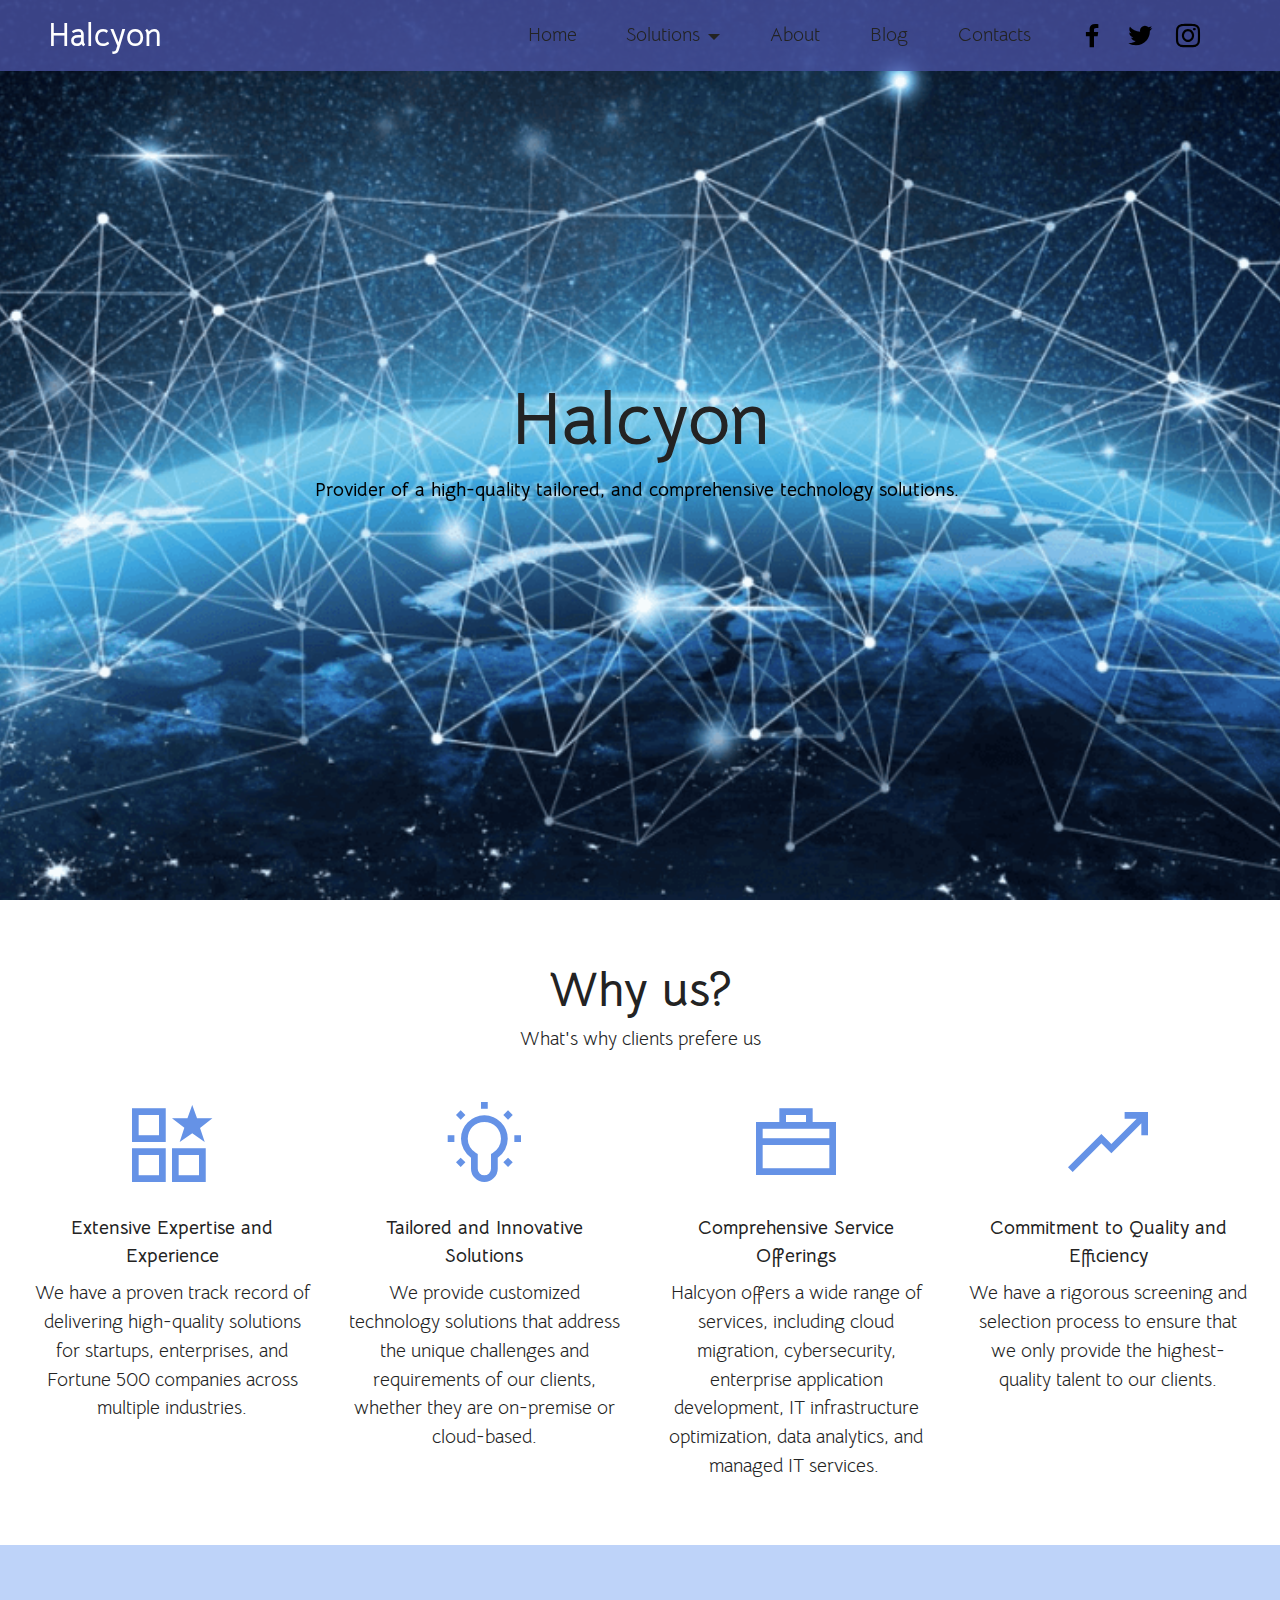
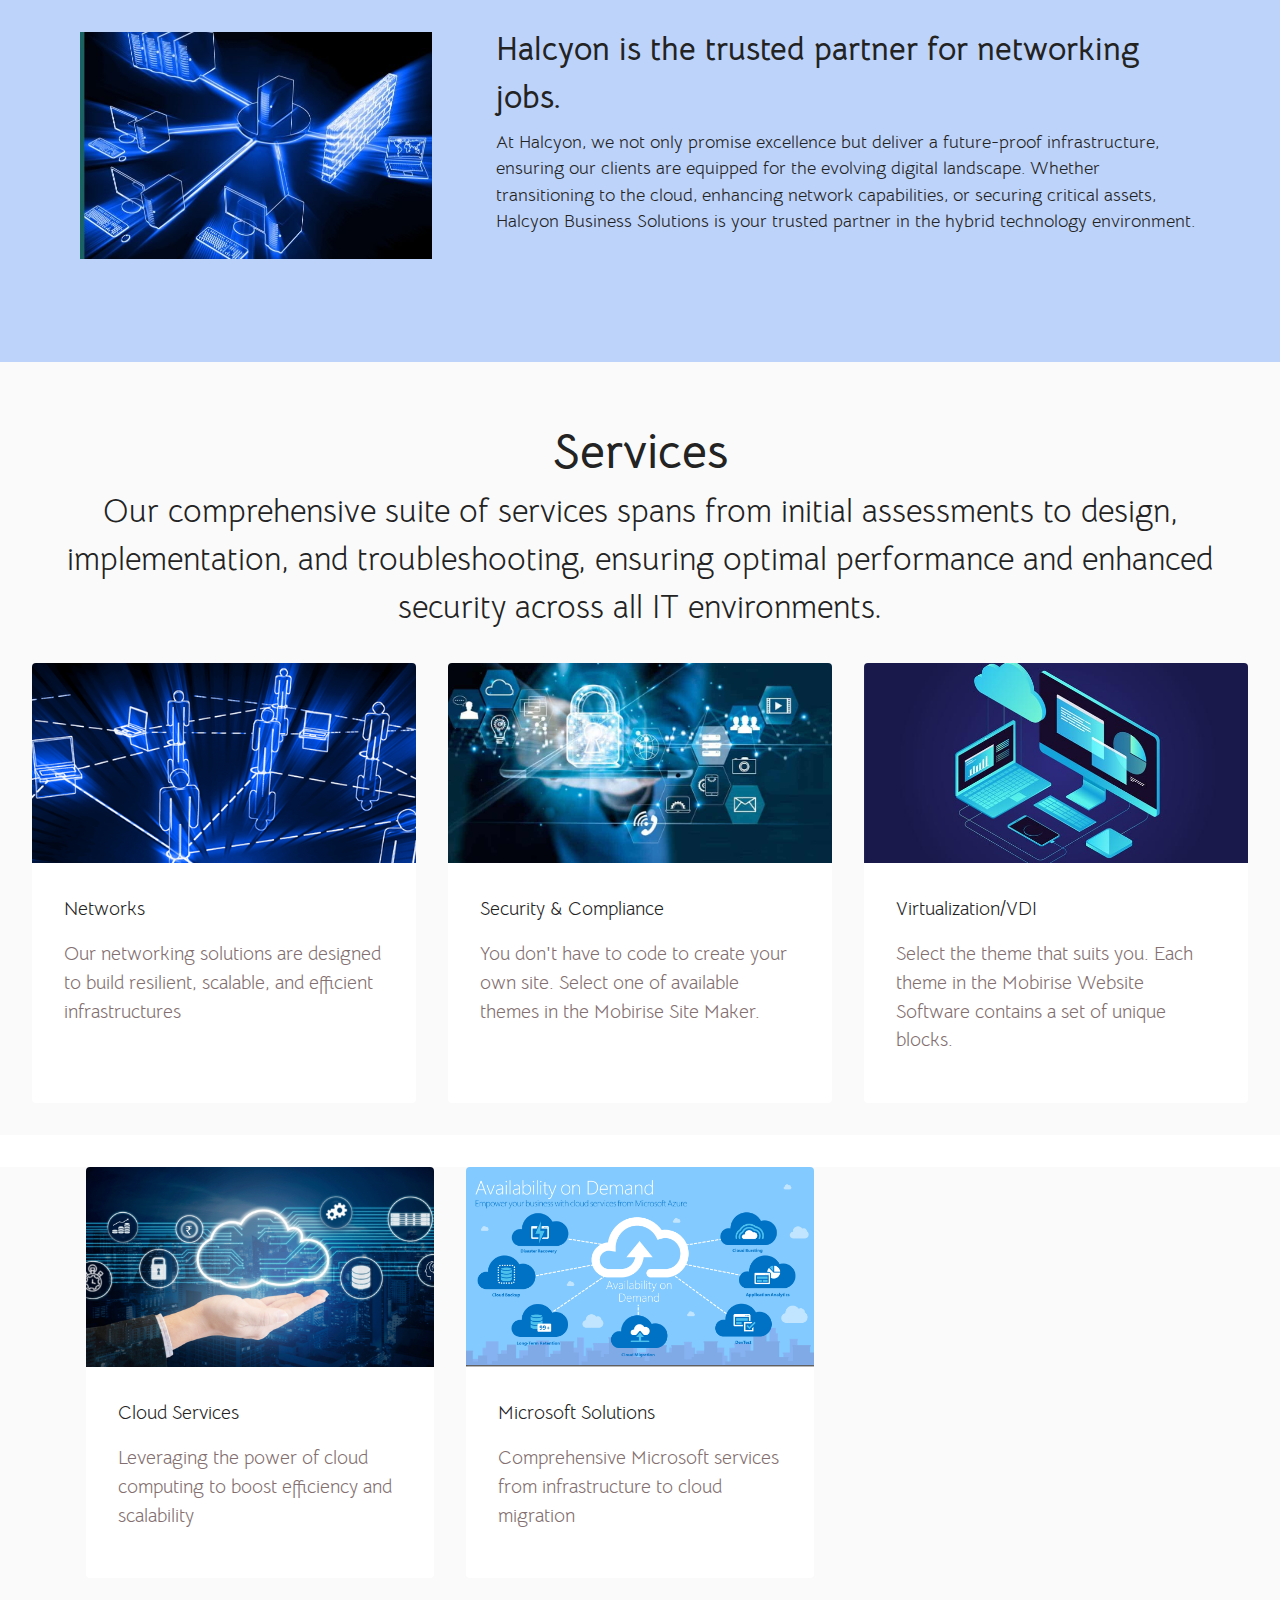
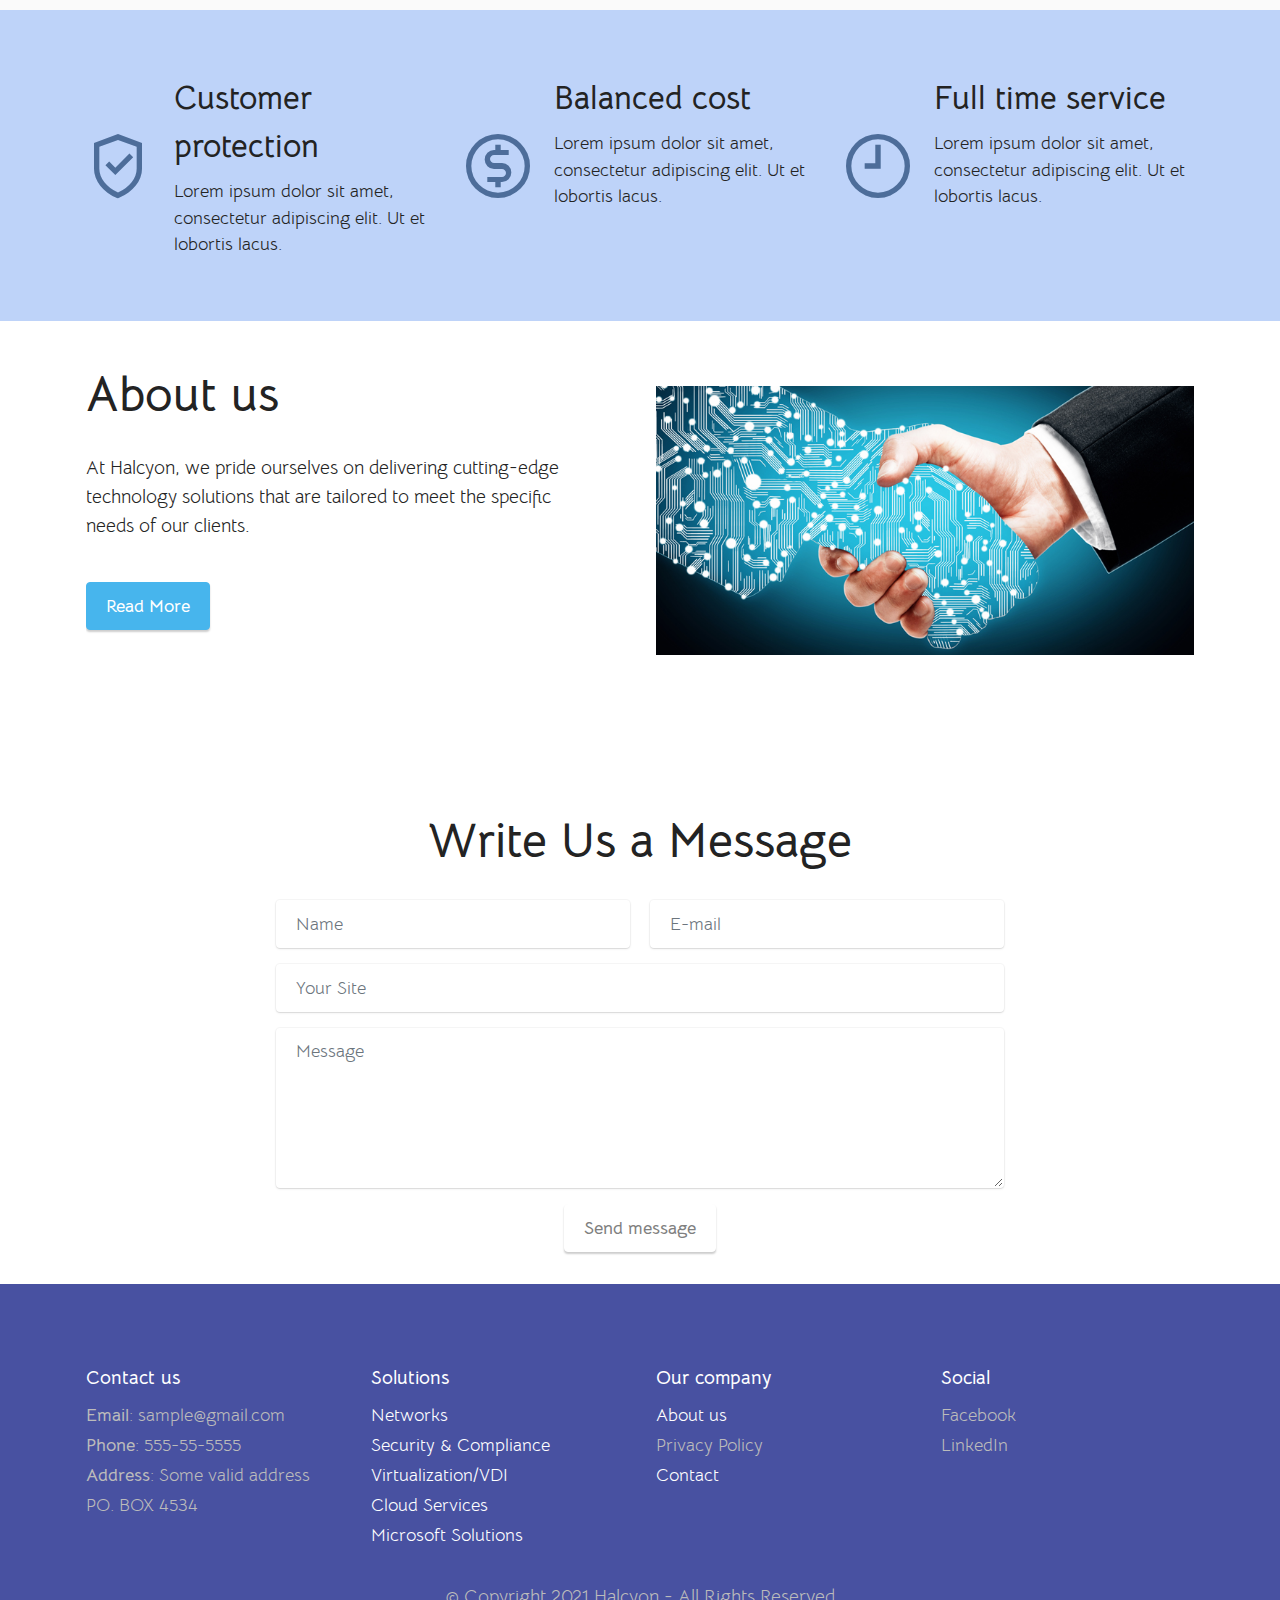
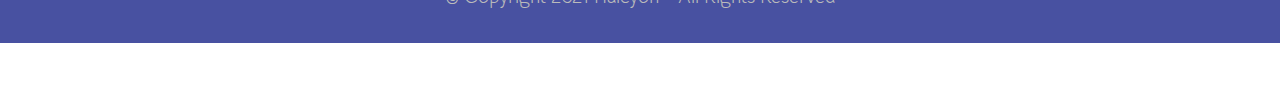
==== commit 816ef5e4: "Fix home links" ====
--- a/index.html
+++ b/index.html
@@ -193,7 +193,7 @@
                         <img src="assets/images/computer-networks-with-different-users.webp" alt="Mobirise Website Builder" title="">
                     </div>
                     <div class="item-content">
-                        <h5 class="item-title mbr-fonts-style display-7"><strong><a href="networks.html" class="text-info">Networks</a></strong></h5>
+                        <h5 class="item-title mbr-fonts-style display-7"><strong><a href="networks.html" class="text-black">Networks</a></strong></h5>
                         
                         <p class="mbr-text mbr-fonts-style mt-3 display-7">Our networking solutions are designed to build resilient, scalable, and efficient infrastructures</p>
                     </div>
@@ -206,7 +206,7 @@
                         <img src="assets/images/cyber-security-and-compliance-web.jpg" alt="Mobirise Website Builder" title="">
                     </div>
                     <div class="item-content">
-                        <h5 class="item-title mbr-fonts-style display-7"><strong><a href="security.html" class="text-info">Security &amp; Compliance</a></strong></h5>
+                        <h5 class="item-title mbr-fonts-style display-7"><strong><a href="security.html" class="text-black">Security &amp; Compliance</a></strong></h5>
                         
                         <p class="mbr-text mbr-fonts-style mt-3 display-7">You don't have to code to create your own
                             site. Select one of available themes in the Mobirise Site Maker.</p>
@@ -220,7 +220,7 @@
                         <img src="assets/images/virtual-desktops-760.jpg" alt="Mobirise Website Builder" title="">
                     </div>
                     <div class="item-content">
-                        <h5 class="item-title mbr-fonts-style display-7"><strong><a href="virtualization.html" class="text-primary">Virtualization/VDI</a></strong></h5>
+                        <h5 class="item-title mbr-fonts-style display-7"><strong><a href="virtualization.html" class="text-black">Virtualization/VDI</a></strong></h5>
                         
                         <p class="mbr-text mbr-fonts-style mt-3 display-7">Select the theme that suits you. Each theme
                             in the Mobirise Website Software contains a set of unique blocks.<br></p>
@@ -245,7 +245,7 @@
                         <img src="assets/images/managed-services-banner-3.jpg" alt="Mobirise Website Builder" title="">
                     </div>
                     <div class="item-content">
-                        <h5 class="item-title mbr-fonts-style display-7"><strong>Cloud Services</strong></h5>
+                        <h5 class="item-title mbr-fonts-style display-7"><strong><a href="cloud.html" class="text-black">Cloud Services</a></strong></h5>
                         
                         <p class="mbr-text mbr-fonts-style mt-3 display-7">Leveraging the power of cloud computing to boost efficiency and scalability</p>
                     </div>
@@ -258,7 +258,7 @@
                         <img src="assets/images/azure-657x371.png" alt="Mobirise Website Builder" title="">
                     </div>
                     <div class="item-content">
-                        <h5 class="item-title mbr-fonts-style display-7"><strong>Microsoft Solutions</strong></h5>
+                        <h5 class="item-title mbr-fonts-style display-7"><strong><a href="microsoft.html" class="text-black">Microsoft Solutions</a></strong></h5>
                         
                         <p class="mbr-text mbr-fonts-style mt-3 display-7">Comprehensive Microsoft services from infrastructure to cloud migration</p>
                     </div>
@@ -348,7 +348,7 @@
         </div>
         <div class="row justify-content-center mt-4">
             <div class="col-lg-8 mx-auto mbr-form" data-form-type="formoid">
-                <form action="https://mobirise.eu/" method="POST" class="mbr-form form-with-styler" data-form-title="Form Name"><input type="hidden" name="email" data-form-email="true" value="irExyrP3kCPS6HScbftZDEuMvueP7XmySG7dIz0S9wAhLoeelw1mTcVluWF1pQe2XvWNH9gZFYC/3+xhxHgJfGZu1tVyO8On5PKMCF2YNwzFMzD9zGvnn77iCIfzDSVC">
+                <form action="https://mobirise.eu/" method="POST" class="mbr-form form-with-styler" data-form-title="Form Name"><input type="hidden" name="email" data-form-email="true" value="JsVQEucVHgXA7CfKEvYMSkT6yE6IGBUMR+7r+jJycDceUEQJO0GVBR/+FVfhWw/HQMKygWSLCuJzV1J70IItl/q9M7hCKehJAhSJKFd/NOa2QTOPDYcVTZdhFLkS/FS2">
                     <div class="row">
                         <div hidden="hidden" data-form-alert="" class="alert alert-success col-12">Thanks for filling out
                             the form!</div>
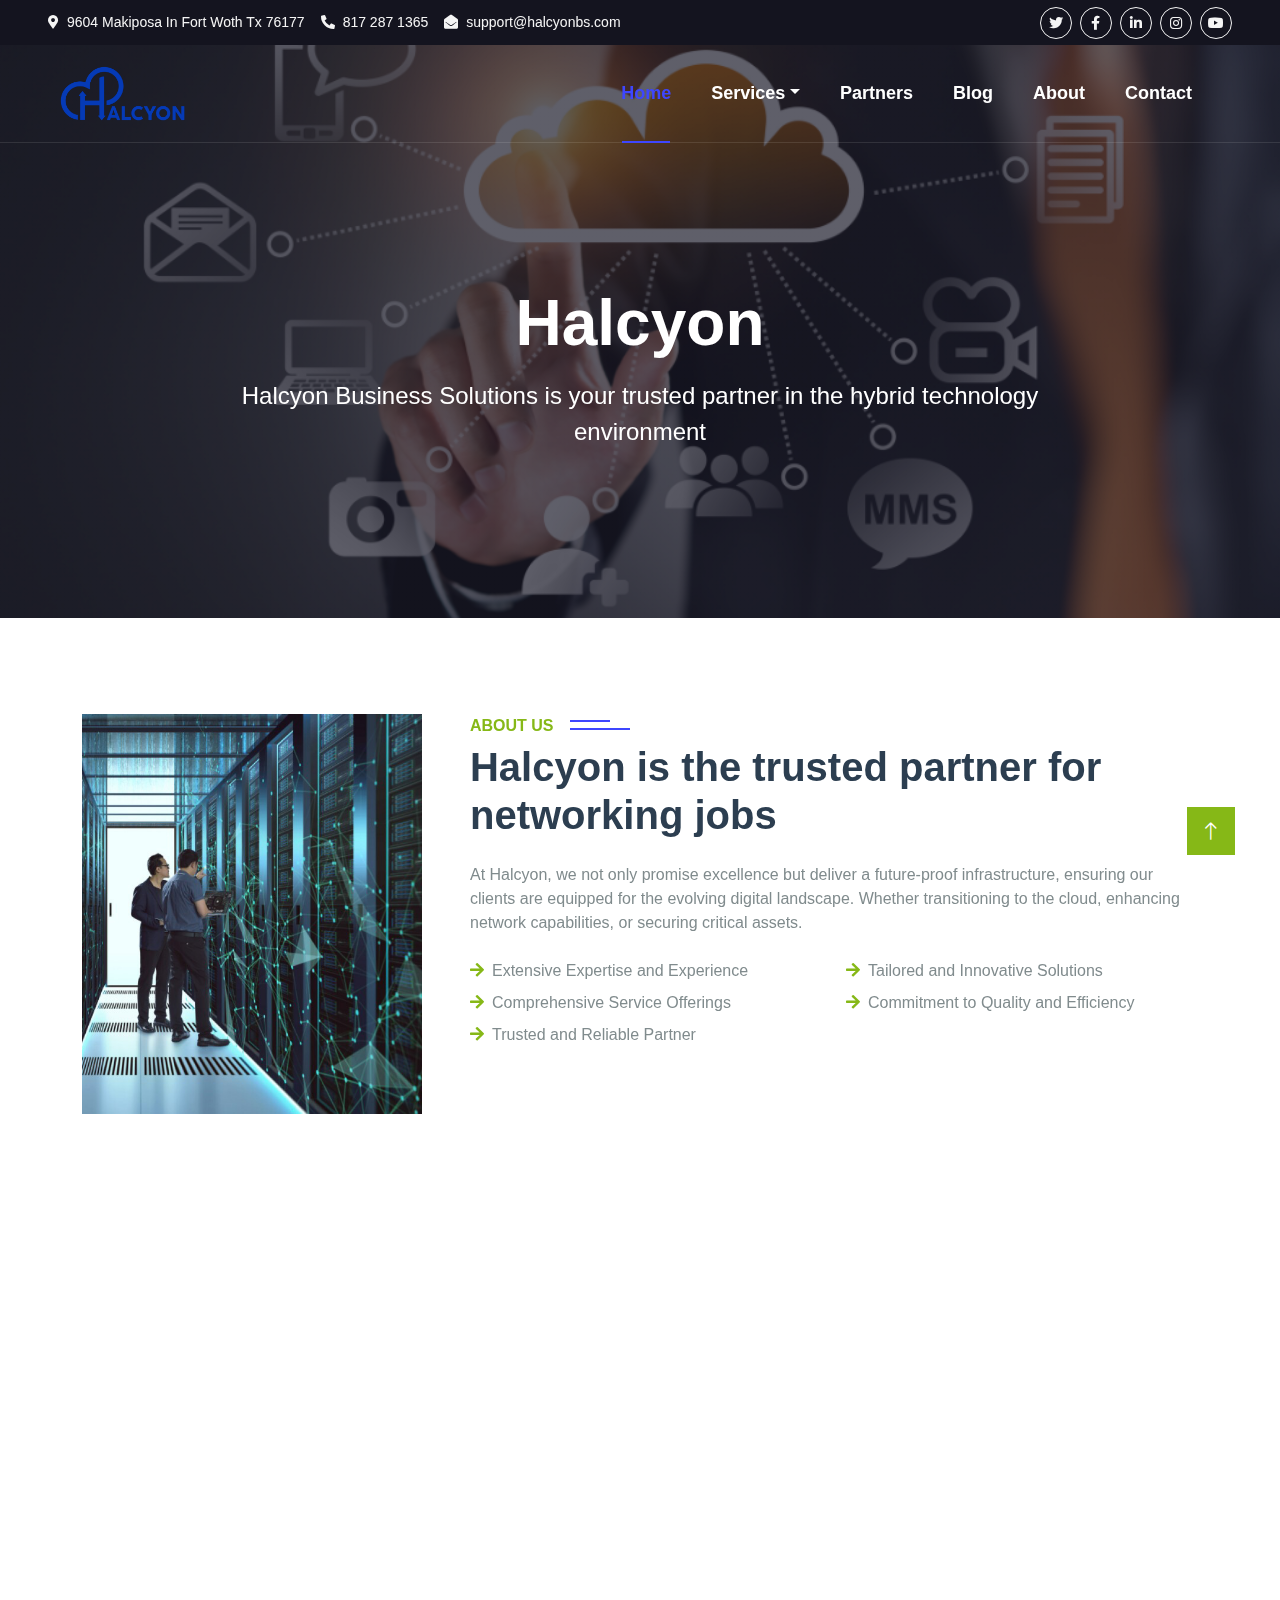
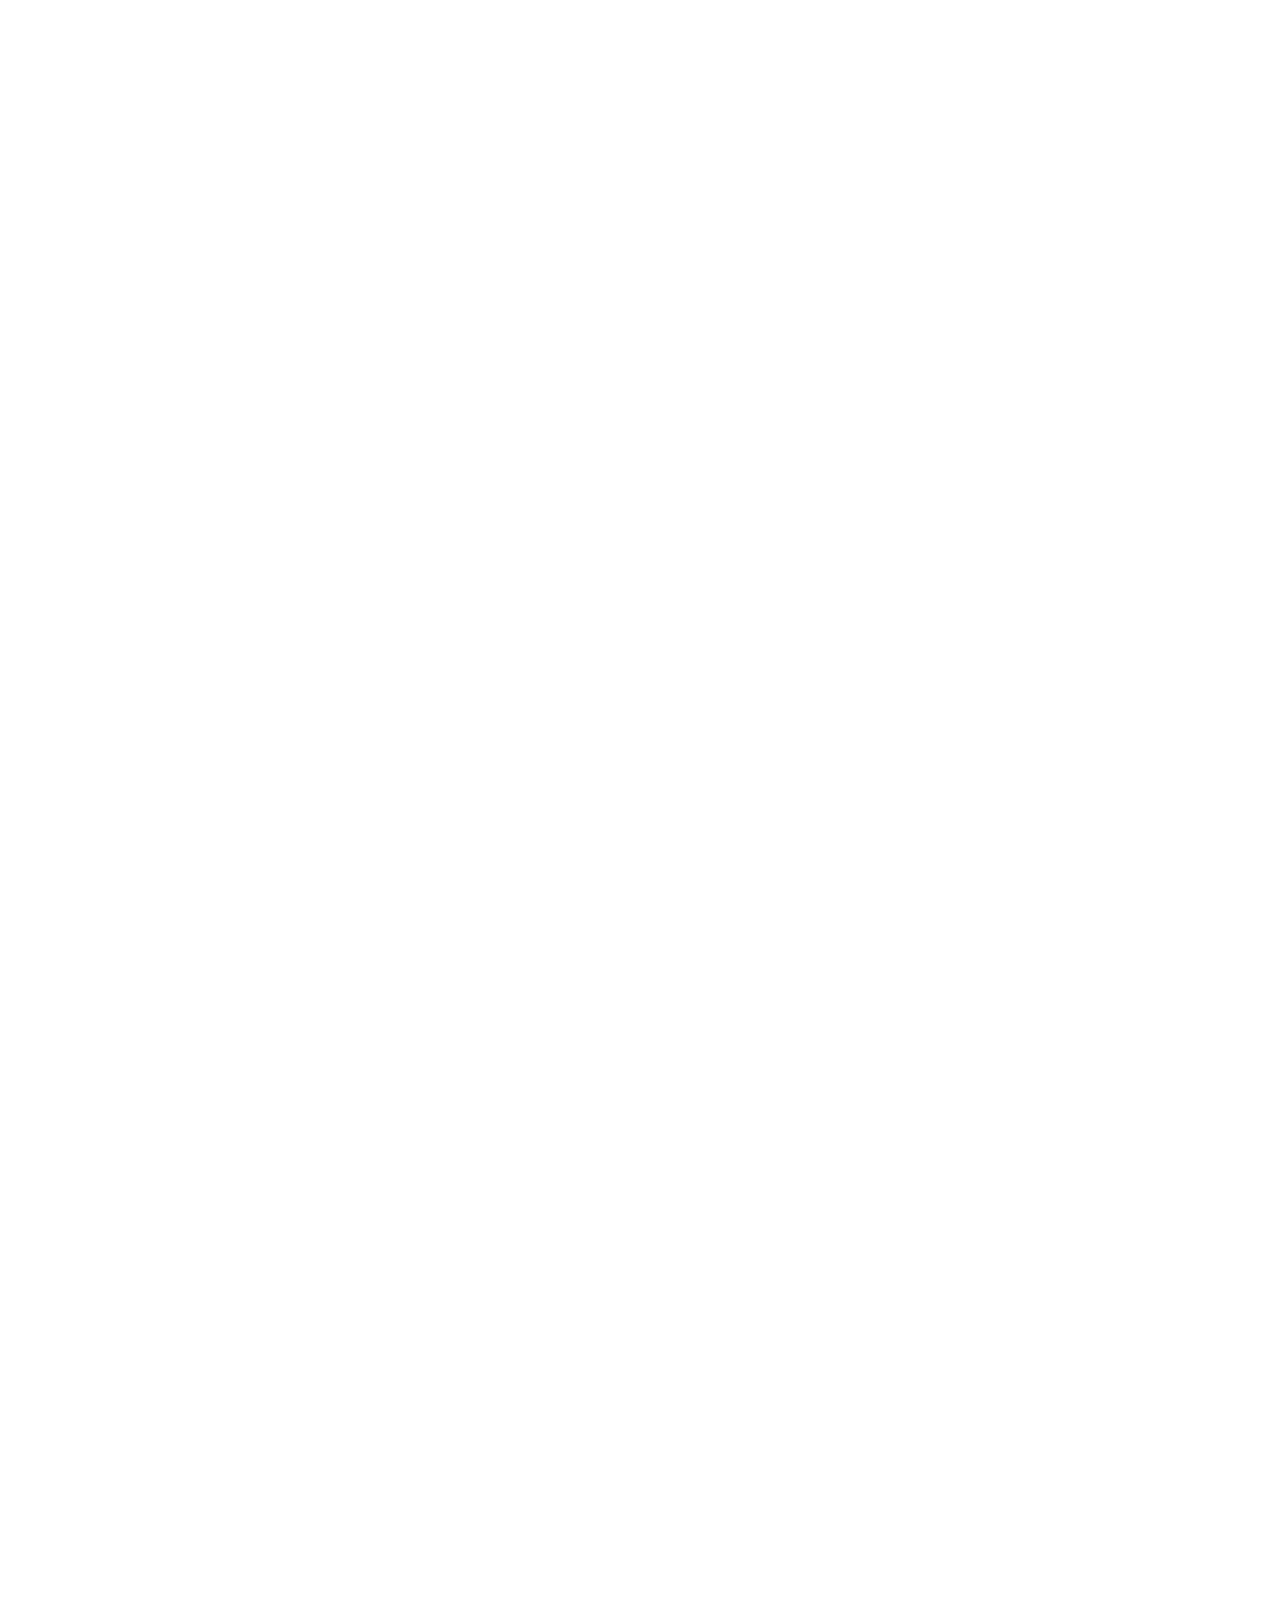
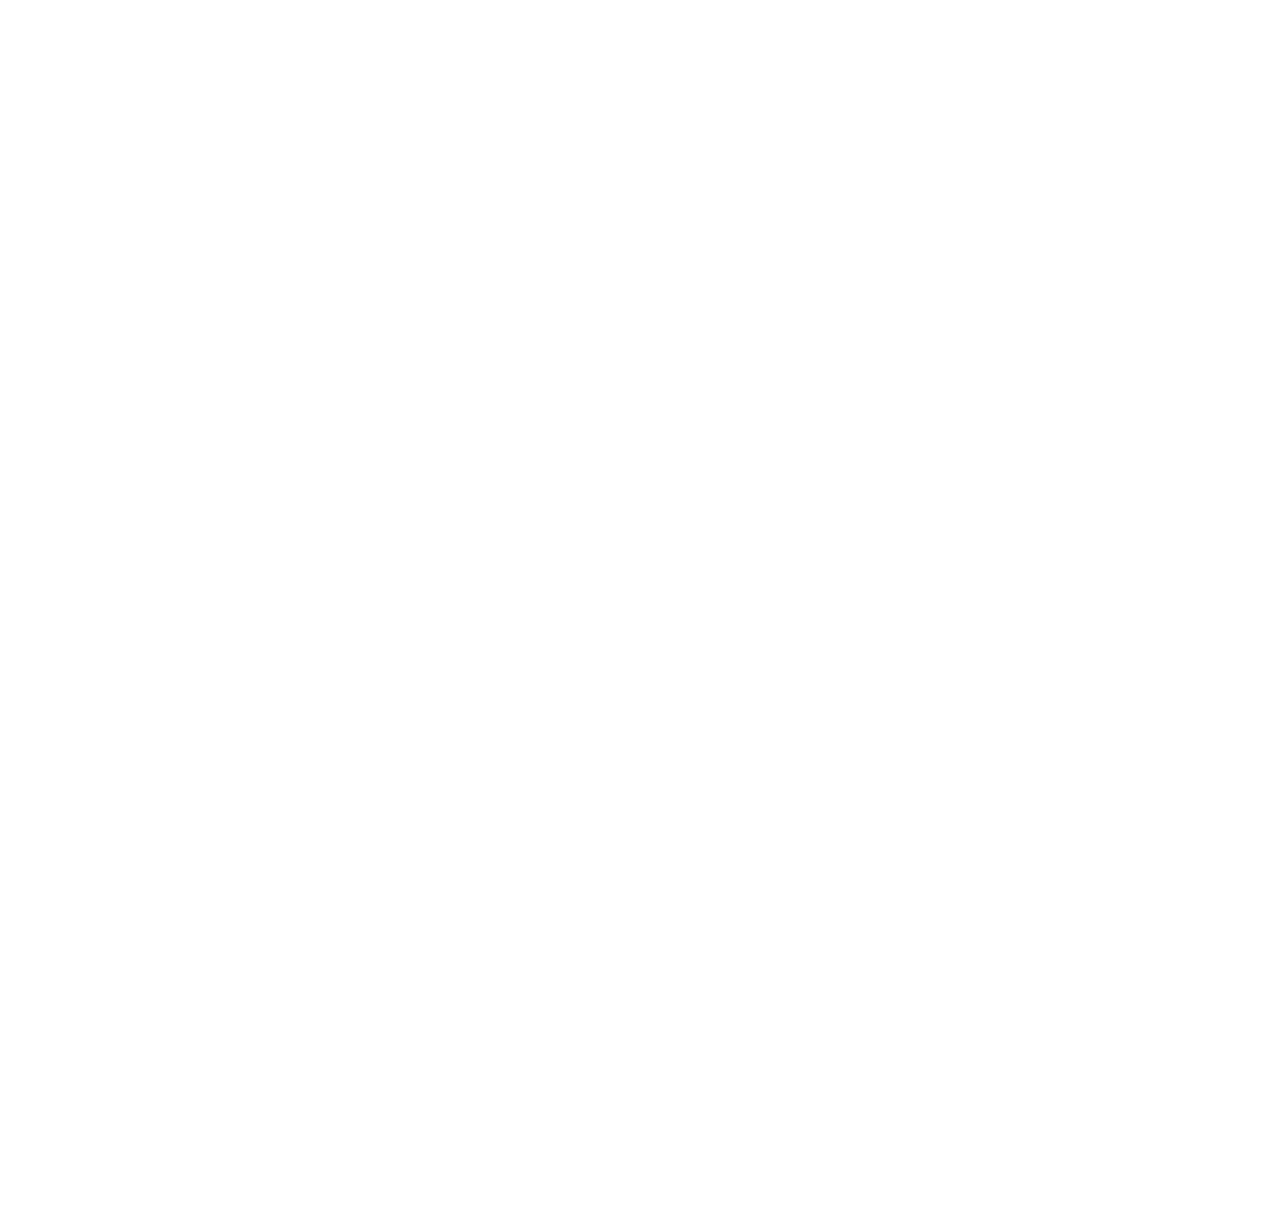
==== commit 1e7d0a44: "New design" ====
--- a/index.html
+++ b/index.html
@@ -1,432 +1,551 @@
 <!DOCTYPE html>
-<html  >
+<html lang="en">
+
 <head>
-  <!-- Site made with Mobirise Website Builder v5.8.4, https://mobirise.com -->
-  <meta charset="UTF-8">
-  <meta http-equiv="X-UA-Compatible" content="IE=edge">
-  <meta name="generator" content="Mobirise v5.8.4, mobirise.com">
-  <meta name="viewport" content="width=device-width, initial-scale=1, minimum-scale=1">
-  <link rel="shortcut icon" href="assets/images/icon.jpg" type="image/x-icon">
-  <meta name="description" content="Networking advisor">
-  
-  
-  <title>Halcyon</title>
-  <link rel="stylesheet" href="assets/web/assets/mobirise-icons2/mobirise2.css">
-  <link rel="stylesheet" href="assets/bootstrap/css/bootstrap.min.css">
-  <link rel="stylesheet" href="assets/bootstrap/css/bootstrap-grid.min.css">
-  <link rel="stylesheet" href="assets/bootstrap/css/bootstrap-reboot.min.css">
-  <link rel="stylesheet" href="assets/parallax/jarallax.css">
-  <link rel="stylesheet" href="assets/dropdown/css/style.css">
-  <link rel="stylesheet" href="assets/socicon/css/styles.css">
-  <link rel="stylesheet" href="assets/theme/css/style.css">
-  <link rel="preload" href="https://fonts.googleapis.com/css?family=Bellota+Text:300,300i,400,400i,700,700i&display=swap" as="style" onload="this.onload=null;this.rel='stylesheet'">
-  <noscript><link rel="stylesheet" href="https://fonts.googleapis.com/css?family=Bellota+Text:300,300i,400,400i,700,700i&display=swap"></noscript>
-  <link rel="preload" as="style" href="assets/mobirise/css/mbr-additional.css"><link rel="stylesheet" href="assets/mobirise/css/mbr-additional.css" type="text/css">
-
-  
-  
-  
+    <meta charset="utf-8">
+    <title>Halcyon Business Solutions</title>
+    <meta content="width=device-width, initial-scale=1.0" name="viewport">
+    <meta content="" name="keywords">
+    <meta content="" name="description">
+
+    <!-- Favicon -->
+    <link href="assets/img/icon.png" rel="icon">
+
+    <!-- Google Web Fonts -->
+    <link rel="preconnect" href="https://fonts.googleapis.com">
+    <link rel="preconnect" href="https://fonts.gstatic.com" crossorigin>
+    <link href="https://fonts.googleapis.com/css2?family=Heebo:wght@400;500&family=Optima:wght@400;500;700&display=swap" rel="stylesheet">
+
+    <!-- Icon Font Stylesheet -->
+    <link href="https://cdnjs.cloudflare.com/ajax/libs/font-awesome/5.10.0/css/all.min.css" rel="stylesheet">
+    <link href="https://cdn.jsdelivr.net/npm/bootstrap-icons@1.4.1/font/bootstrap-icons.css" rel="stylesheet">
+
+    <!-- Libraries Stylesheet -->
+    <link href="assets/lib/animate/animate.min.css" rel="stylesheet">
+
+    <!-- Customized Bootstrap Stylesheet -->
+    <link href="assets/css/bootstrap.min.css" rel="stylesheet">
+
+    <!-- Template Stylesheet -->
+    <link href="assets/css/style.css" rel="stylesheet">
+    <link href="assets/css/card.css" rel="stylesheet">
+
+    <style>
+        .network-service-card{
+            background: linear-gradient(rgba(43, 43, 70, 0.6), rgba(43, 43, 70, 0.6)), url(assets/img/network.png);
+            background-position: center center;
+            background-size: cover;
+            background-repeat: no-repeat;
+        }
+
+        .security-service-card{
+            background: linear-gradient(rgba(43, 43, 70, 0.6), rgba(43, 43, 70, 0.6)), url(assets/img/security.jpg);
+            background-position: center center;
+            background-size: cover;
+            background-repeat: no-repeat;
+        }
+
+        .virtualization-service-card{
+            background: linear-gradient(rgba(43, 43, 70, 0.6), rgba(43, 43, 70, 0.6)), url(assets/img/virtualization.jpg);
+            background-position: center center;
+            background-size: cover;
+            background-repeat: no-repeat;
+        }
+
+        .cloud-service-card{
+            background: linear-gradient(rgba(43, 43, 70, 0.6), rgba(43, 43, 70, 0.6)), url(assets/img/cloud.jpg);
+            background-position: center center;
+            background-size: cover;
+            background-repeat: no-repeat;
+        }
+
+        .microsoft-service-card{
+            background: linear-gradient(rgba(43, 43, 70, 0.6), rgba(43, 43, 70, 0.6)), url(assets/img/microsoft.jpg);
+            background-position: center center;
+            background-size: cover;
+            background-repeat: no-repeat;
+        }
+    </style>
 </head>
+
 <body>
-  
-  <section data-bs-version="5.1" class="menu menu1 cid-sFGMsvHDIa" once="menu" id="menu1-1">
-    
-
-    <nav class="navbar navbar-dropdown navbar-fixed-top navbar-expand-lg">
-        <div class="container-fluid">
-            <div class="navbar-brand">
-                
-                <span class="navbar-caption-wrap"><a class="navbar-caption text-primary display-5" href="https://mobiri.se">Halcyon</a></span>
-            </div>
-            <button class="navbar-toggler" type="button" data-toggle="collapse" data-bs-toggle="collapse" data-target="#navbarSupportedContent" data-bs-target="#navbarSupportedContent" aria-controls="navbarNavAltMarkup" aria-expanded="false" aria-label="Toggle navigation">
-                <div class="hamburger">
-                    <span></span>
-                    <span></span>
-                    <span></span>
-                    <span></span>
-                </div>
+    <!-- Spinner Start -->
+    <div id="spinner" class="show bg-white position-fixed translate-middle w-100 vh-100 top-50 start-50 d-flex align-items-center justify-content-center">
+        <div class="spinner-border primary-text" style="width: 3rem; height: 3rem;" role="status">
+            <span class="sr-only">Loading...</span>
+        </div>
+    </div>
+    <!-- Spinner End -->
+
+
+    <!-- Topbar Start -->
+    <div class="container-fluid bg-dark px-5 d-none d-lg-block">
+        <div class="row gx-0">
+            <div class="col-lg-8 text-center text-lg-start mb-2 mb-lg-0">
+                <div class="d-inline-flex align-items-center" style="height: 45px;">
+                    <small class="me-3 text-light"><i class="fa fa-map-marker-alt me-2"></i>9604 Makiposa In Fort Woth Tx 76177</small>
+                    <small class="me-3 text-light"><i class="fa fa-phone-alt me-2"></i>817 287 1365</small>
+                    <small class="text-light"><i class="fa fa-envelope-open me-2"></i>support@halcyonbs.com</small>
+                </div>
+            </div>
+            <div class="col-lg-4 text-center text-lg-end">
+                <div class="d-inline-flex align-items-center" style="height: 45px;">
+                    <a class="btn btn-sm btn-outline-light btn-sm-square rounded-circle me-2" href=""><i class="fab fa-twitter fw-normal"></i></a>
+                    <a class="btn btn-sm btn-outline-light btn-sm-square rounded-circle me-2" href=""><i class="fab fa-facebook-f fw-normal"></i></a>
+                    <a class="btn btn-sm btn-outline-light btn-sm-square rounded-circle me-2" href=""><i class="fab fa-linkedin-in fw-normal"></i></a>
+                    <a class="btn btn-sm btn-outline-light btn-sm-square rounded-circle me-2" href=""><i class="fab fa-instagram fw-normal"></i></a>
+                    <a class="btn btn-sm btn-outline-light btn-sm-square rounded-circle" href=""><i class="fab fa-youtube fw-normal"></i></a>
+                </div>
+            </div>
+        </div>
+    </div>
+    <!-- Topbar End -->
+
+
+    <!-- Navbar & Hero Start -->
+    <div class="container-fluid position-relative p-0">
+        <nav class="navbar navbar-expand-lg navbar-light px-4 px-lg-5 py-3 py-lg-0">
+            <a href="" class="navbar-brand p-0">
+                <img src="assets/img/logo.png" alt="Logo">
+            </a>
+            <button class="navbar-toggler" type="button" data-bs-toggle="collapse" data-bs-target="#navbarCollapse">
+                <span class="fa fa-bars"></span>
             </button>
-            <div class="collapse navbar-collapse" id="navbarSupportedContent">
-                <ul class="navbar-nav nav-dropdown nav-right" data-app-modern-menu="true"><li class="nav-item"><a class="nav-link link text-black text-primary display-7" href="index.html">Home</a></li><li class="nav-item dropdown"><a class="nav-link link dropdown-toggle text-black display-7" href="index.html#features12-6" data-toggle="dropdown-submenu" data-bs-toggle="dropdown" data-bs-auto-close="outside" aria-expanded="false">Solutions</a><div class="dropdown-menu" aria-labelledby="dropdown-585"><a class="dropdown-item text-black text-primary display-7" href="networks.html">Networks</a><a class="dropdown-item text-black text-primary display-7" href="security.html">Security &amp; Compliance</a><a class="dropdown-item text-black text-primary display-7" href="virtualization.html">Virtualization/VDI</a><a class="dropdown-item text-black text-primary display-7" href="cloud.html">Cloud Services</a><a class="dropdown-item text-black text-primary display-7" href="page5.html">Microsoft Solutions</a></div></li>
-                    <li class="nav-item"><a class="nav-link link text-black text-primary display-7" href="about.html">About</a></li>
-                    <li class="nav-item"><a class="nav-link link text-black display-7" href="index.html#form5-d">Blog</a>
-                    </li><li class="nav-item"><a class="nav-link link text-black text-primary display-7" href="contact.html">Contacts</a></li></ul>
-                <div class="icons-menu">
-                    <a class="iconfont-wrapper" href="https://mobiri.se" target="_blank">
-                        <span class="p-2 mbr-iconfont socicon-facebook socicon"></span>
-                    </a>
-                    <a class="iconfont-wrapper" href="https://mobiri.se" target="_blank">
-                        <span class="p-2 mbr-iconfont socicon-twitter socicon"></span>
-                    </a>
-                    <a class="iconfont-wrapper" href="https://mobiri.se" target="_blank">
-                        <span class="p-2 mbr-iconfont socicon-instagram socicon"></span>
-                    </a>
-                    
-                </div>
-                
-            </div>
-        </div>
-    </nav>
-</section>
-
-<section data-bs-version="5.1" class="header1 cid-sFGMfPD7iT mbr-fullscreen mbr-parallax-background" id="header1-0">
-
-    
-
-    
-
-    <div class="container">
-        <div class="row justify-content-center">
-            <div class="col-12 col-lg-10">
-                <h1 class="mbr-section-title mbr-fonts-style mb-3 display-1"><strong>Halcyon</strong></h1>
-                
-                <p class="mbr-text mbr-fonts-style display-7"><strong>
-                    Provider of a high-quality tailored, and comprehensive technology solutions.&nbsp;</strong></p>
-                
-            </div>
-        </div>
-    </div>
-</section>
-
-<section data-bs-version="5.1" class="features1 cid-ubKFA6aImu" id="features1-0">
-    
-
-    
-    
-    <div class="container-fluid">
-        <div class="row">
-            <div class="col-12">
-                <h3 class="mbr-section-title mbr-fonts-style align-center mb-0 display-2">
-                    <strong>Why us?</strong></h3>
-                <h5 class="mbr-section-subtitle mbr-fonts-style align-center mb-0 mt-2 display-7">
-                    What's why clients prefere us</h5>
-            </div>
-        </div>
-        <div class="row">
-            <div class="card col-12 col-md-6 col-lg-3">
-                <div class="card-wrapper">
-                    <div class="card-box align-center">
-                        <div class="iconfont-wrapper">
-                            <span class="mbr-iconfont mobi-mbri-features mobi-mbri"></span>
-                        </div>
-                        <h5 class="card-title mbr-fonts-style display-7"><strong>Extensive Expertise and Experience</strong></h5>
-                        <p class="card-text mbr-fonts-style display-7">We have a proven track record of delivering high-quality solutions for startups, enterprises, and Fortune 500 companies across multiple industries.</p>
-                    </div>
-                </div>
-            </div>
-            <div class="card col-12 col-md-6 col-lg-3">
-                <div class="card-wrapper">
-                    <div class="card-box align-center">
-                        <div class="iconfont-wrapper">
-                            <span class="mbr-iconfont mobi-mbri-idea mobi-mbri"></span>
-                        </div>
-                        <h5 class="card-title mbr-fonts-style display-7"><strong>Tailored and Innovative Solutions</strong></h5>
-                        <p class="card-text mbr-fonts-style display-7">We provide customized technology solutions that address the unique challenges and requirements of our clients, whether they are on-premise or cloud-based.</p>
-                    </div>
-                </div>
-            </div>
-            <div class="card col-12 col-md-6 col-lg-3">
-                <div class="card-wrapper">
-                    <div class="card-box align-center">
-                        <div class="iconfont-wrapper">
-                            <span class="mbr-iconfont mobi-mbri-briefcase mobi-mbri"></span>
-                        </div>
-                        <h5 class="card-title mbr-fonts-style display-7"><strong>Comprehensive Service Offerings</strong></h5>
-                        <p class="card-text mbr-fonts-style display-7">Halcyon offers a wide range of services, including cloud migration, cybersecurity, enterprise application development, IT infrastructure optimization, data analytics, and managed IT services.&nbsp;</p>
-                    </div>
-                </div>
-            </div>
-            <div class="card col-12 col-md-6 col-lg-3">
-                <div class="card-wrapper">
-                    <div class="card-box align-center">
-                        <div class="iconfont-wrapper">
-                            <span class="mbr-iconfont mobi-mbri-growing-chart mobi-mbri"></span>
-                        </div>
-                        <h5 class="card-title mbr-fonts-style display-7"><strong>Commitment to Quality and Efficiency</strong></h5>
-                        <p class="card-text mbr-fonts-style display-7">We have a rigorous screening and selection process to ensure that we only provide the highest-quality talent to our clients.</p>
-                    </div>
-                </div>
-            </div>
-        </div>
-    </div>
-</section>
-
-<section data-bs-version="5.1" class="features16 cid-ubLh90Z134" id="features17-5">
-    
-
-    
-    
-    <div class="container-fluid">
-        <div class="content-wrapper">
-            <div class="row align-items-center">
-                <div class="col-12 col-lg-4">
-                    <div class="image-wrapper">
-                        <img src="assets/images/whynetworkscalabilityisimportantforyoursme.jpg" alt="Mobirise Website Builder">
-                    </div>
-                </div>
-                <div class="col-12 col-lg">
-                    <div class="text-wrapper">
-                        <h6 class="card-title mbr-fonts-style display-5"><strong>Halcyon is the trusted partner for networking jobs.</strong></h6>
-                        <p class="mbr-text mbr-fonts-style mb-4 display-4">
-                            At Halcyon, we not only promise excellence but deliver a future-proof infrastructure, ensuring our clients are equipped for the evolving digital landscape. Whether transitioning to the cloud, enhancing network capabilities, or securing critical assets, Halcyon Business Solutions is your trusted partner in the hybrid technology environment.</p>
-                        
-                    </div>
-                </div>
-            </div>
-        </div>
-    </div>
-</section>
-
-<section data-bs-version="5.1" class="features4 cid-ubKIsHzcJz" id="features4-4">
-    
-    
-    <div class="container-fluid">
-        <div class="mbr-section-head">
-            <h4 class="mbr-section-title mbr-fonts-style align-center mb-0 display-2">
-                <strong>Services</strong></h4>
-            <h5 class="mbr-section-subtitle mbr-fonts-style align-center mb-0 mt-2 display-5">Our comprehensive suite of services spans from initial assessments to design, implementation, and troubleshooting, ensuring optimal performance and enhanced security across all IT environments.</h5>
-        </div>
-        <div class="row mt-4">
-            <div class="item features-image сol-12 col-md-6 col-lg-4">
-                <div class="item-wrapper">
-                    <div class="item-img">
-                        <img src="assets/images/computer-networks-with-different-users.webp" alt="Mobirise Website Builder" title="">
-                    </div>
-                    <div class="item-content">
-                        <h5 class="item-title mbr-fonts-style display-7"><strong><a href="networks.html" class="text-black">Networks</a></strong></h5>
-                        
-                        <p class="mbr-text mbr-fonts-style mt-3 display-7">Our networking solutions are designed to build resilient, scalable, and efficient infrastructures</p>
-                    </div>
-                    
-                </div>
-            </div>
-            <div class="item features-image сol-12 col-md-6 col-lg-4">
-                <div class="item-wrapper">
-                    <div class="item-img">
-                        <img src="assets/images/cyber-security-and-compliance-web.jpg" alt="Mobirise Website Builder" title="">
-                    </div>
-                    <div class="item-content">
-                        <h5 class="item-title mbr-fonts-style display-7"><strong><a href="security.html" class="text-black">Security &amp; Compliance</a></strong></h5>
-                        
-                        <p class="mbr-text mbr-fonts-style mt-3 display-7">You don't have to code to create your own
-                            site. Select one of available themes in the Mobirise Site Maker.</p>
-                    </div>
-                    
-                </div>
-            </div>
-            <div class="item features-image сol-12 col-md-6 col-lg-4">
-                <div class="item-wrapper">
-                    <div class="item-img">
-                        <img src="assets/images/virtual-desktops-760.jpg" alt="Mobirise Website Builder" title="">
-                    </div>
-                    <div class="item-content">
-                        <h5 class="item-title mbr-fonts-style display-7"><strong><a href="virtualization.html" class="text-black">Virtualization/VDI</a></strong></h5>
-                        
-                        <p class="mbr-text mbr-fonts-style mt-3 display-7">Select the theme that suits you. Each theme
-                            in the Mobirise Website Software contains a set of unique blocks.<br></p>
-                    </div>
-                    
-                </div>
-            </div>
-
-        </div>
-    </div>
-</section>
-
-<section data-bs-version="5.1" class="features4 cid-ubLuF8CqB2" id="features4-6">
-    
-    
-    <div class="container">
+            <div class="collapse navbar-collapse" id="navbarCollapse">
+                <div class="navbar-nav ms-auto py-0">
+                    <a href="index.html" class="nav-item nav-link active">Home</a>
+                    <div class="nav-item dropdown">
+                        <a href="#" class="nav-link dropdown-toggle" data-bs-toggle="dropdown">Services</a>
+                        <div class="dropdown-menu m-0">
+                            <a href="networks.html" class="dropdown-item">Networks</a>
+                            <a href="security.html" class="dropdown-item">Security & Compliance</a>
+                            <a href="virtualization.html" class="dropdown-item">Virtualization/VDI</a>
+                            <a href="cloud.html" class="dropdown-item">Cloud Services</a>
+                            <a href="microsoft.html" class="dropdown-item">Microsoft Solutions</a>
+                        </div>
+                    </div>
+                    <a href="partners.html" class="nav-item nav-link">Partners</a>
+                    <a href="blog.html" class="nav-item nav-link">Blog</a>
+                    <a href="about.html" class="nav-item nav-link">About</a>
+                    <a href="contact.html" class="nav-item nav-link">Contact</a>
+                </div>
+                <!--a href="" class="btn btn-primary rounded-pill py-2 px-4">Register</a-->
+            </div>
+        </nav>
+
+        <div id="banner" class="container-fluid py-5 mb-5 banner">
+            <div class="container py-5">
+                <div class="row justify-content-center py-5">
+                    <div class="col-lg-10 pt-lg-5 mt-lg-5 text-center">
+                        <h1 class="display-3 text-white mb-3 animated slideInDown">Halcyon</h1>
+                        <p class="fs-4 text-white mb-4 animated slideInDown">Halcyon Business Solutions is your trusted partner in the hybrid technology environment</p>
+                    </div>
+                </div>
+            </div>
+        </div>
+    </div>
+    <!-- Navbar & Hero End -->
+
+
+    <!-- About Start -->
+    <div class="container-xxl py-5">
+        <div class="container">
+            <div class="row g-5">
+                <div class="col-lg-4 wow fadeInLeft" data-wow-delay="0.1s" style="min-height: 400px;">
+                    <div class="position-relative h-100">
+                        <img class="img-fluid position-absolute w-100 h-100" src="assets/img/intro.jpg" alt="" style="object-fit: cover;">
+                    </div>
+                </div>
+                <div class="col-lg-8 wow fadeInRight" data-wow-delay="0.3s">
+                    <h6 class="section-title bg-white text-start text-primary pe-3">About Us</h6>
+                    <h1 class="mb-4">Halcyon is the trusted partner for networking jobs</h1>
+                    <p class="mb-4">At Halcyon, we not only promise excellence but deliver a future-proof infrastructure, ensuring our clients are equipped for the evolving digital landscape. Whether transitioning to the cloud, enhancing network capabilities, or securing critical assets.</p>
+                    <div class="row gy-2 gx-4 mb-4">
+                        <div class="col-sm-6">
+                            <p class="mb-0"><i class="fa fa-arrow-right text-primary me-2"></i>Extensive Expertise and Experience</p>
+                        </div>
+                        <div class="col-sm-6">
+                            <p class="mb-0"><i class="fa fa-arrow-right text-primary me-2"></i>Tailored and Innovative Solutions</p>
+                        </div>
+                        <div class="col-sm-6">
+                            <p class="mb-0"><i class="fa fa-arrow-right text-primary me-2"></i>Comprehensive Service Offerings</p>
+                        </div>
+                        <div class="col-sm-6">
+                            <p class="mb-0"><i class="fa fa-arrow-right text-primary me-2"></i>Commitment to Quality and Efficiency</p>
+                        </div>
+                        <div class="col-sm-6">
+                            <p class="mb-0"><i class="fa fa-arrow-right text-primary me-2"></i>Trusted and Reliable Partner</p>
+                        </div>
+                    </div>
+                </div>
+            </div>
+        </div>
+    </div>
+    <!-- About End -->
+
+
+    <!-- Service Start -->
+    <div class="container-xxl py-5">
+        <div class="container">
+            <div class="text-center wow fadeInDown" data-wow-delay="0.1s">
+                <h6 class="section-title bg-white text-center text-primary px-3">Services</h6>
+                <h1 class="mb-2">Our Services</h1>
+                <p class="mb-3 px-lg-5">Our comprehensive suite of services spans from initial assessments to design, implementation, and troubleshooting, ensuring optimal performance and enhanced security across all IT environments.</p>
+            </div>
+            <div class="row g-3">
+                <div class="col-lg-4 col-sm-6 wow fadeInUp" data-wow-delay="0.1s">
+                    <div class="card">
+                        <div class="front network-service-card">
+                          <p>Network</p>
+                        </div>
+                        <div class="back">
+                          <div>
+                            <p>Our networking solutions are designed to build resilient, scalable, and efficient infrastructures.</p>
+                            <a href="networks.html" class="button">Read more</a>
+                          </div>
+                        </div>
+                    </div>
+                </div>
+                <div class="col-lg-4 col-sm-6 wow fadeInUp" data-wow-delay="0.3s">
+                    <div class="card">
+                        <div class="front security-service-card">
+                          <p>Security & Compliance</p>
+                        </div>
+                        <div class="back">
+                          <div>
+                            <p>Secure and compliant IT environments tailored to protect your assets and data.</p>
+                            <a href="security.html" class="button">Read more</a>
+                          </div>
+                        </div>
+                    </div>
+                </div>
+                <div class="col-lg-4 col-sm-6 wow fadeInUp" data-wow-delay="0.5s">
+                    <div class="card">
+                        <div class="front virtualization-service-card">
+                          <p>Virtualization/VDI</p>
+                        </div>
+                        <div class="back">
+                          <div>
+                            <p>Optimizing IT operations through state-of-the-art virtualization technologies</p>
+                            <a href="virtualization.html" class="button">Read more</a>
+                          </div>
+                        </div>
+                    </div>
+                </div>
+                <div class="col-lg-1 col-sm-0">
+                    &nbsp;
+                </div>
+                <div class="col-lg-5 col-sm-6 wow fadeInUp" data-wow-delay="0.7s">
+                    <div class="card">
+                        <div class="front cloud-service-card">
+                          <p>Cloud Services</p>
+                        </div>
+                        <div class="back">
+                          <div>
+                            <p>Leveraging the power of cloud computing to boost efficiency and scalability</p>
+                            <a href="cloud.html" class="button">Read more</a>
+                          </div>
+                        </div>
+                    </div>
+                </div>
+                <div class="col-lg-5 col-sm-6 wow fadeInUp" data-wow-delay="0.9s">
+                    <div class="card">
+                        <div class="front microsoft-service-card">
+                          <p>Microsoft Solutions</p>
+                        </div>
+                        <div class="back">
+                          <div>
+                            <p>Comprehensive Microsoft services from infrastructure to cloud migration</p>
+                            <a href="microsoft.html" class="button">Read more</a>
+                          </div>
+                        </div>
+                    </div>
+                </div>
+                <div class="col-lg-1 col-sm-0">
+                    &nbsp;
+                </div>
+            </div>
+        </div>
+    </div>
+    <!-- Service End -->
+
+    <!-- Reasons Start -->
+    <div class="container-xxl py-5">
+        <div class="container">
+            <div class="text-center wow fadeInDown" data-wow-delay="0.1s">
+                <h1 class="mb-3">Why us?</h1>
+                <p>What's why clients prefere us</p>
+            </div>
+            <div class="row g-3">
+                <div class="col-lg-6 col-sm-6 wow fadeInUp" data-wow-delay="0.1s">
+                    <div class="flex">
+                        <img src="assets/img/experience.png" class="p-2" width="60px">
+                        <h5 class="mt-3">Extensive Expertise and Experience</h5>
+                    </div>
+                    <p>We have a proven track record of delivering high-quality solutions for startups, enterprises, and Fortune 500 companies across multiple industries.</p>
+                </div>
+                <div class="col-lg-6 col-sm-6 wow fadeInUp" data-wow-delay="0.3s">
+                    <div class="flex">
+                        <img src="assets/img/innovation.png" class="p-2" width="60px">
+                        <h5 class="mt-3">Tailored and Innovative Solutions</h5>
+                    </div>
+                    <p>We provide customized technology solutions that address the unique challenges and requirements of our clients, whether they are on-premise or cloud-based.</p>
+                </div>
+                <div class="col-lg-12 col-sm-6 wow fadeInUp" data-wow-delay="0.5s">
+                    <div class="flex">
+                        <img src="assets/img/comprehensive.png" class="p-2" width="60px">
+                        <h5 class="mt-3">Comprehensive Service Offerings</h5>
+                    </div>
+                    <p>Halcyon offers a wide range of services, including cloud migration, cybersecurity, enterprise application development, IT infrastructure optimization, data analytics, and managed IT services. This comprehensive portfolio allows us to be a one-stop-shop for our clients, simplifying their technology needs and ensuring seamless integration.</p>
+                </div>
+                <div class="col-lg-6 col-sm-6 wow fadeInUp" data-wow-delay="0.7s">
+                    <div class="flex">
+                        <img src="assets/img/efficiency.png" class="p-2" width="60px">
+                        <h5 class="mt-3">Commitment to Quality and Efficiency</h5>
+                    </div>
+                    <p>We have a rigorous screening and selection process to ensure that we only provide the highest-quality talent to our clients. Our flexible engagement models, competitive rates, and focus on reducing total cost of ownership (TCO) make us a cost-effective choice for our clients.</p>
+                </div>
+                <div class="col-lg-6 col-sm-6 wow fadeInUp" data-wow-delay="0.9s">
+                    <div class="flex">
+                        <img src="assets/img/trusted.png" class="p-2" width="60px">
+                        <h5 class="mt-3">Trusted and Reliable Partner</h5>
+                    </div>
+                    <p>Halcyon has consistently been recognized for our commitment to our clients, our community, and our purpose. Our clients trust us to be a strategic partner in their digital transformation journey, providing the expertise and support they need to succeed.</p>
+                </div>
+            </div>
+        </div>
+    </div>
+    <!-- Reasons End -->
+
+    <!-- Contact Start -->
+    <div class="container-xxl py-5 wow fadeInUp bg-light" data-wow-delay="0.1s">
+        <div class="container">
+            <div class="text-center">
+                <h1 class="primary-text mb-2">Get in touch with us</h1>
+                <p>We will respond you as soom as possible</p>
+            </div>
+            <form>
+                <div class="row g-2">
+                    <div class="col-md-6">
+                        <div class="form-floating">
+                            <input type="text" class="form-control bg-transparent" id="name" placeholder="Company Name">
+                            <label for="name">Your Company</label>
+                        </div>
+                    </div>
+                    <div class="col-md-6">
+                        <div class="form-floating">
+                            <input type="email" class="form-control bg-transparent" id="email" placeholder="Company Email">
+                            <label for="email">Company Email</label>
+                        </div>
+                    </div>
+                    <div class="col-md-6">
+                        <div class="form-floating">
+                            <input type="phone" class="form-control bg-transparent" id="phone" placeholder="Company Phone">
+                            <label for="phont">Company Phone</label>
+                        </div>
+                    </div>
+                    <div class="col-md-6">
+                        <div class="form-floating">
+                            <select class="form-select bg-transparent" id="service">
+                                <option value="network">Networks</option>
+                                <option value="security">Security & Compliance</option>
+                                <option value="virtualization">Virtualization/VDI</option>
+                                <option value="cloud">Cloud Services</option>
+                                <option value="microsoft">Microsoft Solutions</option>
+                                <option value="general">Geneal inquiries</option>
+                                <option value="partner">Partnership</option>
+                            </select>
+                            <label for="service">Service</label>
+                        </div>
+                    </div>
+                    <div class="col-12">
+                        <div class="form-floating">
+                            <textarea class="form-control bg-transparent" placeholder="Special Request" id="message" style="height: 100px"></textarea>
+                            <label for="message">Special Request</label>
+                        </div>
+                    </div>
+                    <div class="col-12 text-center">
+                        <button class="btn btn-outline-primary p-2" type="submit">Send request</button>
+                    </div>
+                </div>
+            </form>
+            
+        </div>
+    </div>
+    <!-- Contact Start -->
+
+    <!-- Process Start -->
+    <div class="container-xxl py-5">
+        <div class="container pt-5">
+            <div class="row gy-5 gx-4 justify-content-center">
+                <div class="col-lg-4 col-sm-6 text-center pt-4 wow fadeInLeft" data-wow-delay="0.1s">
+                    <div class="position-relative border border-primary pt-5 pb-4 px-4">
+                        <div class="d-inline-flex align-items-center justify-content-center primary-bg rounded-circle position-absolute top-0 start-50 translate-middle shadow" style="width: 100px; height: 100px;">
+                            <i class="fa fa-user-shield fa-3x text-white"></i>
+                        </div>
+                        <h5 class="mt-4">Costumer protection</h5>
+                        <hr class="w-25 mx-auto bg-primary mb-1">
+                        <hr class="w-50 mx-auto bg-primary mt-0">
+                        <p class="mb-0">Tempor erat elitr rebum clita dolor diam ipsum sit diam amet diam eos erat ipsum et lorem et sit sed stet lorem sit</p>
+                    </div>
+                </div>
+                <div class="col-lg-4 col-sm-6 text-center pt-4 wow fadeInUp" data-wow-delay="0.4s">
+                    <div class="position-relative border border-primary pt-5 pb-4 px-4">
+                        <div class="d-inline-flex align-items-center justify-content-center primary-bg rounded-circle position-absolute top-0 start-50 translate-middle shadow" style="width: 100px; height: 100px;">
+                            <i class="fa fa-dollar-sign fa-3x text-white"></i>
+                        </div>
+                        <h5 class="mt-4">Balanced cost</h5>
+                        <hr class="w-25 mx-auto bg-primary mb-1">
+                        <hr class="w-50 mx-auto bg-primary mt-0">
+                        <p class="mb-0">Tempor erat elitr rebum clita dolor diam ipsum sit diam amet diam eos erat ipsum et lorem et sit sed stet lorem sit</p>
+                    </div>
+                </div>
+                <div class="col-lg-4 col-sm-6 text-center pt-4 wow fadeInRight" data-wow-delay="0.7s">
+                    <div class="position-relative border border-primary pt-5 pb-4 px-4">
+                        <div class="d-inline-flex align-items-center justify-content-center primary-bg rounded-circle position-absolute top-0 start-50 translate-middle shadow" style="width: 100px; height: 100px;">
+                            <i class="fa fa-clock fa-3x text-white"></i>
+                        </div>
+                        <h5 class="mt-4">Service 24/7</h5>
+                        <hr class="w-25 mx-auto bg-primary mb-1">
+                        <hr class="w-50 mx-auto bg-primary mt-0">
+                        <p class="mb-0">Tempor erat elitr rebum clita dolor diam ipsum sit diam amet diam eos erat ipsum et lorem et sit sed stet lorem sit</p>
+                    </div>
+                </div>
+            </div>
+        </div>
+    </div>
+    <!-- Process Start -->
+
+    <!-- Testimonial Start -->
+    <div class="container-xxl py-5 wow fadeInUp" data-wow-delay="0.1s">
+        <div class="container">
+            <div class="text-center">
+                <h6 class="section-title bg-white text-center text-primary px-3">Partners</h6>
+                <h1 class="mb-5">Our partners</h1>
+            </div>
+            <div class="row g-4">
+                <div class="col-lg-3 col-md-6 wow fadeInUp" data-wow-delay="0.1s">
+                    <div class="team-item">
+                        <div class="overflow-hidden">
+                            <img class="img-fluid" src="assets/img/partners/cisco-logo.png" alt="">
+                        </div>
+                        <div class="text-center p-4">
+                            <h5 class="mb-0">Full Name</h5>
+                        </div>
+                    </div>
+                </div>
+                <div class="col-lg-3 col-md-6 wow fadeInUp" data-wow-delay="0.3s">
+                    <div class="team-item">
+                        <div class="overflow-hidden">
+                            <img class="img-fluid" src="assets/img/partners/att-logo.png" alt="">
+                        </div>
+                        <div class="text-center p-4">
+                            <h5 class="mb-0">Full Name</h5>
+                        </div>
+                    </div>
+                </div>
+                <div class="col-lg-3 col-md-6 wow fadeInUp" data-wow-delay="0.5s">
+                    <div class="team-item">
+                        <div class="overflow-hidden">
+                            <img class="img-fluid" src="assets/img/partners/samsung-logo.png" alt="">
+                        </div>
+                        <div class="text-center p-4">
+                            <h5 class="mb-0">Full Name</h5>
+                        </div>
+                    </div>
+                </div>
+                <div class="col-lg-3 col-md-6 wow fadeInUp" data-wow-delay="0.7s">
+                    <div class="team-item">
+                        <div class="overflow-hidden">
+                            <img class="img-fluid" src="assets/img/partners/microsoft-logo.png" alt="">
+                        </div>
+                        <div class="text-center p-4">
+                            <h5 class="mb-0">Full Name</h5>
+                        </div>
+                    </div>
+                </div>
+            </div>
+            <div class="text-center">
+                <br>
+                <a class="btn btn-outline-primary p-2" href="partners.html">See all partners</a>
+            </div>
+        </div>
+    </div>
+    <!-- Testimonial End -->
         
-        <div class="row mt-4">
-            <div class="item features-image сol-12 col-md-6 col-lg-4">
-                <div class="item-wrapper">
-                    <div class="item-img">
-                        <img src="assets/images/managed-services-banner-3.jpg" alt="Mobirise Website Builder" title="">
-                    </div>
-                    <div class="item-content">
-                        <h5 class="item-title mbr-fonts-style display-7"><strong><a href="cloud.html" class="text-black">Cloud Services</a></strong></h5>
-                        
-                        <p class="mbr-text mbr-fonts-style mt-3 display-7">Leveraging the power of cloud computing to boost efficiency and scalability</p>
-                    </div>
-                    
-                </div>
-            </div>
-            <div class="item features-image сol-12 col-md-6 col-lg-4">
-                <div class="item-wrapper">
-                    <div class="item-img">
-                        <img src="assets/images/azure-657x371.png" alt="Mobirise Website Builder" title="">
-                    </div>
-                    <div class="item-content">
-                        <h5 class="item-title mbr-fonts-style display-7"><strong><a href="microsoft.html" class="text-black">Microsoft Solutions</a></strong></h5>
-                        
-                        <p class="mbr-text mbr-fonts-style mt-3 display-7">Comprehensive Microsoft services from infrastructure to cloud migration</p>
-                    </div>
-                    
-                </div>
-            </div>
-            
-
-        </div>
-    </div>
-</section>
-
-<section data-bs-version="5.1" class="features14 cid-sFGNHRkFsi" id="features15-5">
-
-    
-    
-    <div class="container">
-        <div class="row justify-content-center">
-            <div class="card col-12 col-md-6 col-lg-4">
-                <div class="card-wrapper">
-                    <span class="mbr-iconfont m-auto mobi-mbri-protect mobi-mbri"></span>
-                    <div class="card-box">
-                        <h4 class="card-title mbr-fonts-style mb-2 display-5"><strong>Customer protection</strong></h4>
-                        <h5 class="card-text mbr-fonts-style display-4">Lorem ipsum dolor sit amet, consectetur adipiscing elit. Ut et lobortis lacus.</h5>
-                    </div>
-                </div>
-            </div>
-            <div class="card col-12 col-md-6 col-lg-4">
-                <div class="card-wrapper">
-                    <span class="mbr-iconfont m-auto mobi-mbri-cash mobi-mbri"></span>
-                    <div class="card-box">
-                        <h4 class="card-title mbr-fonts-style mb-2 display-5"><strong>Balanced cost</strong></h4>
-                        <h5 class="card-text mbr-fonts-style display-4">Lorem ipsum dolor sit amet, consectetur adipiscing elit. Ut et lobortis lacus.</h5>
-                    </div>
-                </div>
-            </div>
-            <div class="card col-12 col-md-6 col-lg-4">
-                <div class="card-wrapper">
-                    <span class="mbr-iconfont m-auto mobi-mbri-clock mobi-mbri"></span>
-                    <div class="card-box">
-                        <h4 class="card-title mbr-fonts-style mb-2 display-5"><strong>Full time service</strong></h4>
-                        <h5 class="card-text mbr-fonts-style display-4">Lorem ipsum dolor sit amet, consectetur adipiscing elit. Ut et lobortis lacus.</h5>
-                    </div>
-
-                </div>
-            </div>
-            
-        </div>
-    </div>
-</section>
-
-<section data-bs-version="5.1" class="features11 cid-sFGOTvnvck" id="features12-6">
-
-    
-    
-    <div class="container">
-        <div class="row align-items-center">
-            <div class="col-12 col-lg">
-                <div class="card-wrapper">
-                    <div class="card-box">
-                        <h4 class="card-title mbr-fonts-style mb-4 display-2">
-                            <strong>About us</strong></h4>
-                        <p class="mbr-text mbr-fonts-style mb-4 display-7">
-                            At Halcyon, we pride ourselves on delivering cutting-edge technology solutions that are tailored to meet the specific needs of our clients.<br></p>
-                        
-                        <div class="mbr-section-btn mb-4"><a class="btn btn-info display-4" href="https://mobiri.se">Read More</a></div>
-                    </div>
-                </div>
-            </div>
-            <div class="col-12 col-lg-6 md-pb">
-                <div class="image-wrapper">
-                    <img src="assets/images/digital-transformation-blog-image.jpg" alt="Mobirise Website Builder">
-                </div>
-            </div>
-        </div>
-    </div>
-</section>
-
-<section data-bs-version="5.1" class="form5 cid-sFGTcFRqw0" id="form5-d">
-    
-    
-    <div class="container">
-        <div class="mbr-section-head">
-            <h3 class="mbr-section-title mbr-fonts-style align-center mb-0 display-2">
-                <strong>Write Us a Message</strong></h3>
-            
-        </div>
-        <div class="row justify-content-center mt-4">
-            <div class="col-lg-8 mx-auto mbr-form" data-form-type="formoid">
-                <form action="https://mobirise.eu/" method="POST" class="mbr-form form-with-styler" data-form-title="Form Name"><input type="hidden" name="email" data-form-email="true" value="JsVQEucVHgXA7CfKEvYMSkT6yE6IGBUMR+7r+jJycDceUEQJO0GVBR/+FVfhWw/HQMKygWSLCuJzV1J70IItl/q9M7hCKehJAhSJKFd/NOa2QTOPDYcVTZdhFLkS/FS2">
-                    <div class="row">
-                        <div hidden="hidden" data-form-alert="" class="alert alert-success col-12">Thanks for filling out
-                            the form!</div>
-                        <div hidden="hidden" data-form-alert-danger="" class="alert alert-danger col-12">Oops...! some
-                            problem!</div>
-                    </div>
-                    <div class="dragArea row">
-                        <div class="col-md col-sm-12 form-group mb-3" data-for="name">
-                            <input type="text" name="name" placeholder="Name" data-form-field="name" class="form-control" value="" id="name-form5-d">
-                        </div>
-                        <div class="col-md col-sm-12 form-group mb-3" data-for="email">
-                            <input type="email" name="email" placeholder="E-mail" data-form-field="email" class="form-control" value="" id="email-form5-d">
-                        </div>
-                        <div class="col-12 form-group mb-3" data-for="url">
-                            <input type="url" name="url" placeholder="Your Site" data-form-field="url" class="form-control" value="" id="url-form5-d">
-                        </div>
-                        <div class="col-12 form-group mb-3" data-for="textarea">
-                            <textarea name="textarea" placeholder="Message" data-form-field="textarea" class="form-control" id="textarea-form5-d"></textarea>
-                        </div>
-                        <div class="col-lg-12 col-md-12 col-sm-12 align-center mbr-section-btn"><button type="submit" class="btn btn-secondary display-4">Send message</button></div>
-                    </div>
-                </form>
-            </div>
-        </div>
-    </div>
-</section>
-
-<section data-bs-version="5.1" class="footer2 cid-ubLyXIX5zJ" once="footers" id="footer2-8">
-
-    
-
-    
-    
-    <div class="container">
-        <div class="row mbr-white">
-            <div class="col-6 col-md-4 col-lg-3">
-                <h5 class="mbr-section-subtitle mbr-fonts-style mb-2 display-7">
-                    <strong>Contact us</strong></h5>
-                <ul class="list mbr-fonts-style display-4">
-                    <li class="mbr-text item-wrap"><strong>Email</strong>: sample@gmail.com</li>
-                    <li class="mbr-text item-wrap"><strong>Phone</strong>: 555-55-5555</li>
-                    <li class="mbr-text item-wrap"><strong>Address</strong>: Some valid address</li>
-                    <li class="mbr-text item-wrap">PO. BOX 4534</li>
-                </ul>
-            </div>
-            <div class="col-6 col-md-4 col-lg-3">
-                <h5 class="mbr-section-subtitle mbr-fonts-style mb-2 display-7">
-                    <strong>Solutions</strong></h5>
-                <ul class="list mbr-fonts-style display-4">
-                    <li class="mbr-text item-wrap"><a href="networks.html" class="text-primary">Networks</a></li>
-                    <li class="mbr-text item-wrap"><a href="security.html" class="text-primary">Security &amp; Compliance</a></li>
-                    <li class="mbr-text item-wrap"><a href="virtualization.html" class="text-primary">Virtualization/VDI</a></li><li class="mbr-text item-wrap"><a href="cloud.html" class="text-primary">Cloud Services</a></li><li class="mbr-text item-wrap"><a href="page5.html" class="text-primary">Microsoft Solutions</a></li>
-                </ul>
-            </div>
-            <div class="col-6 col-md-4 col-lg-3">
-                <h5 class="mbr-section-subtitle mbr-fonts-style mb-2 display-7">
-                    <strong>Our company</strong></h5>
-                <ul class="list mbr-fonts-style display-4">
-                    <li class="mbr-text item-wrap"><a href="about.html" class="text-primary">About us</a></li><li class="mbr-text item-wrap">Privacy Policy</li><li class="mbr-text item-wrap"><a href="contact.html" class="text-primary">Contact</a></li>
-                    <li class="mbr-text item-wrap"><br></li>
-                </ul>
-            </div>
-            <div class="col-6 col-md-4 col-lg-3">
-                <h5 class="mbr-section-subtitle mbr-fonts-style mb-2 display-7">
-                    <strong>Social</strong></h5>
-                <ul class="list mbr-fonts-style display-4">
-                    <li class="mbr-text item-wrap">Facebook</li><li class="mbr-text item-wrap">LinkedIn</li>
-                </ul>
-            </div>
-            <div class="col-12 mt-4">
-                <p class="mbr-text mb-0 mbr-fonts-style copyright align-center display-7">
-                    © Copyright 2021 Halcyon - All Rights Reserved
-                </p>
-            </div>
-        </div>
-    </div>
-</section><section class="display-7" style="padding: 0;align-items: center;justify-content: center;flex-wrap: wrap;    align-content: center;display: flex;position: relative;height: 4rem;"><a href="https://mobiri.se/1104904" style="flex: 1 1;height: 4rem;position: absolute;width: 100%;z-index: 1;"><img alt="" style="height: 4rem;" src="[data-uri]"></a><p style="margin: 0;text-align: center;" class="display-7">&#8204;</p><a style="z-index:1" href="https://mobirise.com/offline-website-builder.html">Offline Website Builder</a></section><script src="assets/bootstrap/js/bootstrap.bundle.min.js"></script>  <script src="assets/parallax/jarallax.js"></script>  <script src="assets/smoothscroll/smooth-scroll.js"></script>  <script src="assets/ytplayer/index.js"></script>  <script src="assets/dropdown/js/navbar-dropdown.js"></script>  <script src="assets/theme/js/script.js"></script>  <script src="assets/formoid/formoid.min.js"></script>  
-  
-  
+
+    <!-- Footer Start -->
+    <div class="container-fluid dark-bg text-light footer pt-3 mt-5 wow fadeIn" data-wow-delay="0.1s">
+        <div class="container py-4">
+            <div class="row g-4">
+                <div class="col-lg-3 col-md-6">
+                    <img src="assets/img/logo-white.png" width="80%" class="p-2">
+                </div>
+                <div class="col-lg-3 col-md-6">
+                    <h4 class="text-white mb-3">Contact</h4>
+                    <p class="mb-2"><i class="fa fa-map-marker-alt me-3"></i>9604 Makiposa In Fort Woth Tx 76177</p>
+                    <p class="mb-2"><i class="fa fa-phone-alt me-3"></i>817 287 13650</p>
+                    <p class="mb-2"><i class="fa fa-envelope me-3"></i>support@halcyonbs.com</p>
+                    <div class="d-flex pt-2">
+                        <a class="btn btn-outline-light btn-social" href=""><i class="fab fa-twitter"></i></a>
+                        <a class="btn btn-outline-light btn-social" href=""><i class="fab fa-facebook-f"></i></a>
+                        <a class="btn btn-outline-light btn-social" href=""><i class="fab fa-youtube"></i></a>
+                        <a class="btn btn-outline-light btn-social" href=""><i class="fab fa-linkedin-in"></i></a>
+                    </div>
+                </div>
+                <div class="col-lg-3 col-md-6">
+                    <h4 class="text-white mb-3">Services</h4>
+                    <a class="btn btn-link" href="networks.html">Networks</a>
+                    <a class="btn btn-link" href="security.html">Security & Compliance</a>
+                    <a class="btn btn-link" href="virtualization">Virtualization/VDI</a>
+                    <a class="btn btn-link" href="cloud">Cloud Services</a>
+                    <a class="btn btn-link" href="microsoft">Microsoft Solutions</a>
+                </div>
+                <div class="col-lg-3 col-md-6">
+                    <h4 class="text-white mb-3">Company</h4>
+                    <a class="btn btn-link" href="about.html">About Us</a>
+                    <a class="btn btn-link" href="contact.html">Contact Us</a>
+                    <a class="btn btn-link" href="">Privacy Policy</a>
+                    <a class="btn btn-link" href="partners.html">Partners</a>
+                    <a class="btn btn-link" href="">Blog</a>
+                </div>
+            </div>
+        </div>
+        <div class="container">
+            <div class="copyright">
+                <div class="row">
+                    <div class="col-md-6 text-center text-md-start mb-3 mb-md-0">
+                        &copy; <a class="border-bottom" href="#">HalcyonBS</a>. 2021, All Right Reserved.
+                    </div>
+                    <div class="col-md-6 text-center text-md-end">
+                        <div class="footer-menu">
+                            <a href="index.html">Home</a>
+                            <a href="">Blog</a>
+                            <a href="partners.html">Partners</a>
+                            <a href="about.html">About</a>
+                        </div>
+                    </div>
+                </div>
+            </div>
+        </div>
+    </div>
+    <!-- Footer End -->
+
+
+    <!-- Back to Top -->
+    <a href="#" class="btn btn-lg btn-primary btn-lg-square back-to-top"><i class="bi bi-arrow-up"></i></a>
+
+
+    <!-- JavaScript Libraries -->
+    <script src="https://code.jquery.com/jquery-3.4.1.min.js"></script>
+    <script src="https://cdn.jsdelivr.net/npm/bootstrap@5.0.0/dist/js/bootstrap.bundle.min.js"></script>
+    <script src="assets/lib/wow/wow.min.js"></script>
+    <script src="assets/lib/easing/easing.min.js"></script>
+    <script src="assets/lib/smoothscroll/smooth-scroll.js"></script>
+    <script src="assets/lib/parallax/parallax.min.js"></script>
+
+    <!-- Template Javascript -->
+    <script src="assets/js/main.js"></script>
 </body>
+
 </html>--- a/assets/css/style.css
+++ b/assets/css/style.css
@@ -0,0 +1,453 @@
+/********** Template CSS **********/
+:root {
+    --primary: #3e46ff;
+    --secondary: #2d77fe;
+    --light: #2de2ff;
+    --dark: #022066;
+    --aux: #a065ff;
+    --alt: #86B817;
+    --light-alt: #94c52a;
+}
+
+.fw-medium {
+    font-weight: 600 !important;
+}
+
+.fw-semi-bold {
+    font-weight: 700 !important;
+}
+
+.back-to-top {
+    position: fixed;
+    display: none;
+    right: 45px;
+    bottom: 45px;
+    z-index: 99;
+}
+
+/* Colors */
+.primary-text{
+    color: var(--primary) !important;
+}
+
+.secondary-text{
+    color: var(--secondary) !important;
+}
+
+.light-text{
+    color: var(--light) !important;
+}
+
+.dark-text{
+    color: var(--dark) !important;
+}
+
+.aux-text{
+    color: var(--aux);
+}
+
+.primary-bg{
+    background-color: var(--primary);
+}
+
+.secondary-bg{
+    background-color: var(--secondary);
+}
+
+.light-bg{
+    background-color: var(--light);
+}
+
+.aux-bg{
+    background-color: var(--aux);
+}
+
+.dark-bg{
+    background-color: var(--dark);
+}
+/*** Spinner ***/
+#spinner {
+    opacity: 0;
+    visibility: hidden;
+    transition: opacity .5s ease-out, visibility 0s linear .5s;
+    z-index: 99999;
+}
+
+#spinner.show {
+    transition: opacity .5s ease-out, visibility 0s linear 0s;
+    visibility: visible;
+    opacity: 1;
+}
+
+
+/*** Button ***/
+.btn {
+    font-family: 'Nunito', sans-serif;
+    font-weight: 600;
+    transition: .5s;
+}
+
+.btn.btn-primary,
+.btn.btn-secondary {
+    color: #FFFFFF;
+}
+
+.btn-outline-primary {
+    color: var(--primary);
+    border-color: var(--primary);
+    border-width: 2px;
+}
+
+.btn-outline-primary:hover {
+    color: #FFFFFF;
+    background-color: var(--secondary);
+    border-color: #FFFFFF;
+}
+
+.btn-outline-secondary {
+    color: var(--secondary);
+    border-color: var(--secondary);
+    border-width: 2px;
+}
+
+.btn-outline-secondary:hover {
+    color: #FFFFFF;
+    background-color: var(--secondary);
+    border-color: #FFFFFF;
+}
+
+.btn-outline-aux {
+    color: var(--aux);
+    border-color: var(--aux);
+    border-width: 2px;
+}
+
+.btn-outline-aux:hover {
+    color: #FFFFFF;
+    background-color: var(--aux);
+    border-color: #FFFFFF;
+}
+
+.btn-square {
+    width: 38px;
+    height: 38px;
+}
+
+.btn-sm-square {
+    width: 32px;
+    height: 32px;
+}
+
+.btn-lg-square {
+    width: 48px;
+    height: 48px;
+}
+
+.btn-square,
+.btn-sm-square,
+.btn-lg-square {
+    padding: 0;
+    display: flex;
+    align-items: center;
+    justify-content: center;
+    font-weight: normal;
+    border-radius: 0px;
+}
+
+
+/*** Navbar ***/
+.navbar-light .navbar-nav .nav-link {
+    font-family: 'Nunito', sans-serif;
+    position: relative;
+    margin-right: 40px;
+    padding: 35px 0;
+    color: #FFFFFF !important;
+    font-size: 18px;
+    font-weight: 600;
+    outline: none;
+    transition: .5s;
+}
+
+.navbar-shadow{
+    -webkit-box-shadow: rgba(40, 17, 72, 0.12) 0 10px 50px;
+    -moz-box-shadow: rgba(40, 17, 72, 0.12) 0 10px 50px;
+    -ms-box-shadow: rgba(40, 17, 72, 0.12) 0 10px 50px;
+    -o-box-shadow: rgba(40, 17, 72, 0.12) 0 10px 50px;
+    box-shadow: rgba(40, 17, 72, 0.12) 0 10px 50px;
+}
+
+.sticky-top.navbar-light .navbar-nav .nav-link {
+    padding: 20px 0;
+    color: var(--dark) !important;
+}
+
+.navbar-light .navbar-nav .nav-link:hover,
+.navbar-light .navbar-nav .nav-link.active {
+    color: var(--primary) !important;
+}
+
+.navbar-light .navbar-brand img {
+    max-height: 60px;
+    transition: .5s;
+}
+
+.sticky-top.navbar-light .navbar-brand img {
+    max-height: 45px;
+}
+
+@media (max-width: 991.98px) {
+    .sticky-top.navbar-light {
+        position: relative;
+        background: #FFFFFF;
+    }
+
+    .navbar-light .navbar-collapse {
+        margin-top: 15px;
+        border-top: 1px solid #DDDDDD;
+    }
+
+    .navbar-light .navbar-nav .nav-link,
+    .sticky-top.navbar-light .navbar-nav .nav-link {
+        padding: 10px 0;
+        margin-left: 0;
+        color: var(--dark) !important;
+    }
+
+    .navbar-light .navbar-brand img {
+        max-height: 45px;
+    }
+}
+
+@media (min-width: 992px) {
+    .navbar-light {
+        position: absolute;
+        width: 100%;
+        top: 0;
+        left: 0;
+        border-bottom: 1px solid rgba(256, 256, 256, .1);
+        z-index: 999;
+    }
+    
+    .sticky-top.navbar-light {
+        position: fixed;
+        background: #FFFFFF;
+    }
+
+    .navbar-light .navbar-nav .nav-link::before {
+        position: absolute;
+        content: "";
+        width: 0;
+        height: 2px;
+        bottom: -1px;
+        left: 50%;
+        background: var(--primary);
+        transition: .5s;
+    }
+
+    .navbar-light .navbar-nav .nav-link:hover::before,
+    .navbar-light .navbar-nav .nav-link.active::before {
+        width: calc(100% - 2px);
+        left: 1px;
+    }
+
+    .navbar-light .navbar-nav .nav-link.nav-contact::before {
+        display: none;
+    }
+}
+
+
+/*** Hero Header ***/
+
+.breadcrumb-item + .breadcrumb-item::before {
+    color: rgba(255, 255, 255, .5);
+}
+
+.banner {
+    background: linear-gradient(rgba(27, 27, 42, 0.7), rgba(27, 27, 42, 0.7));
+}
+
+
+/*** Section Title ***/
+.section-title {
+    position: relative;
+    display: inline-block;
+    text-transform: uppercase;
+}
+
+.section-title::before {
+    position: absolute;
+    content: "";
+    width: calc(100% + 80px);
+    height: 2px;
+    top: 4px;
+    left: -40px;
+    background: var(--primary);
+    z-index: -1;
+}
+
+.section-title::after {
+    position: absolute;
+    content: "";
+    width: calc(100% + 120px);
+    height: 2px;
+    bottom: 5px;
+    left: -60px;
+    background: var(--primary);
+    z-index: -1;
+}
+
+.section-title.text-start::before {
+    width: calc(100% + 40px);
+    left: 0;
+}
+
+.section-title.text-start::after {
+    width: calc(100% + 60px);
+    left: 0;
+}
+
+
+/*** Service ***/
+.service-item {
+    box-shadow: 0 0 45px rgba(0, 0, 0, .08);
+    transition: .5s;
+}
+
+.service-item:hover {
+    background: var(--primary);
+}
+
+.service-item * {
+    transition: .5s;
+}
+
+.service-item:hover * {
+    color: var(--light) !important;
+}
+
+
+/*** Destination ***/
+.destination img {
+    transition: .5s;
+}
+
+.destination a:hover img {
+    transform: scale(1.1);
+}
+
+
+/*** Package ***/
+.package-item {
+    box-shadow: 0 0 45px rgba(0, 0, 0, .08);
+}
+
+.package-item img {
+    transition: .5s;
+}
+
+.package-item:hover img {
+    transform: scale(1.1);
+}
+
+
+/*** Team ***/
+.team-item {
+    box-shadow: 0 0 45px rgba(0, 0, 0, .08);
+}
+
+.team-item img {
+    transition: .5s;
+}
+
+.team-item:hover img {
+    transform: scale(1.1);
+}
+
+.team-item .btn {
+    background: #FFFFFF;
+    color: var(--primary);
+    border-radius: 20px;
+    border-bottom: 1px solid var(--primary);
+}
+
+.team-item .btn:hover {
+    background: var(--primary);
+    color: #FFFFFF;
+}
+
+
+/*** Footer ***/
+.footer .btn.btn-social {
+    margin-right: 5px;
+    width: 35px;
+    height: 35px;
+    display: flex;
+    align-items: center;
+    justify-content: center;
+    color: var(--light);
+    font-weight: normal;
+    border: 1px solid #FFFFFF;
+    border-radius: 35px;
+    transition: .3s;
+}
+
+.footer .btn.btn-social:hover {
+    color: var(--primary);
+}
+
+.footer .btn.btn-link {
+    display: block;
+    margin-bottom: 5px;
+    padding: 0;
+    text-align: left;
+    color: #FFFFFF;
+    font-size: 15px;
+    font-weight: normal;
+    text-transform: capitalize;
+    transition: .3s;
+}
+
+.footer .btn.btn-link::before {
+    position: relative;
+    content: "\f105";
+    font-family: "Font Awesome 5 Free";
+    font-weight: 900;
+    margin-right: 10px;
+}
+
+.footer .btn.btn-link:hover {
+    letter-spacing: 1px;
+    box-shadow: none;
+}
+
+.footer .copyright {
+    padding: 25px 0;
+    font-size: 15px;
+    border-top: 1px solid rgba(256, 256, 256, .1);
+}
+
+.footer .copyright a {
+    color: var(--light);
+}
+
+.footer .footer-menu a {
+    margin-right: 15px;
+    padding-right: 15px;
+    border-right: 1px solid rgba(255, 255, 255, .1);
+}
+
+.footer .footer-menu a:last-child {
+    margin-right: 0;
+    padding-right: 0;
+    border-right: none;
+}
+
+/* Utils */
+.flex {
+    display: flex;
+}
+
+.contact-detail {
+    height: 48px;
+    align-content: center;    
+}--- a/assets/css/card.css
+++ b/assets/css/card.css
@@ -0,0 +1,157 @@
+.heading:after {
+    display: block;
+    content: "";
+    position: absolute;
+    width: 60px;
+    height: 4px;
+    background: linear-gradient(135deg, #1a9be6, #1a57e6);
+    bottom: 0;
+  }
+  
+  .description {
+    width: 100%;
+    margin-top: 0;
+    margin-left: 1rem;
+    margin-bottom: 3rem;
+  }
+  
+  .card {
+    color: inherit;
+    cursor: pointer;
+    height: 200px;
+    min-height: 200px;
+    perspective: 1000px;
+    position: relative;
+    border: none;
+  }
+  
+  .front,
+  .back {
+    display: flex;
+    background-position: center;
+    background-size: cover;
+    text-align: center;
+    justify-content: center;
+    align-items: center;
+    position: absolute;
+    height: 100%;
+    width: 100%;
+    -webkit-backface-visibility: hidden;
+    backface-visibility: hidden;
+    transform-style: preserve-3d;
+    transition: ease-in-out 600ms;
+    box-shadow: 0 0 45px rgba(0, 0, 0, .12);
+  }
+  
+  .front {
+    background-size: cover;
+    padding: 2rem;
+    font-size: 1.618rem;
+    font-weight: 600;
+    color: #fff;
+    overflow: hidden;
+    font-family: Poppins, sans-serif;
+  }
+  .front:before {
+    position: absolute;
+    display: block;
+    content: "";
+    top: 0;
+    left: 0;
+    right: 0;
+    bottom: 0;
+    background: linear-gradient(135deg, #1a9be6, #1a57e6);
+    opacity: 0.25;
+    z-index: -1;
+  }
+  .card:hover .front {
+    transform: rotateY(180deg);
+  }
+  .card:nth-child(even):hover .front {
+    transform: rotateY(-180deg);
+  }
+  
+  .back {
+    background: #fff;
+    transform: rotateY(-180deg);
+    padding: 0 2em;
+  }
+  .back .button {
+    background: linear-gradient(135deg, #1a9be6, #1a57e6);
+  }
+  .back .button:before {
+    box-shadow: 0 0 10px 10px rgba(26, 87, 230, 0.25);
+    background-color: rgba(26, 87, 230, 0.25);
+  }
+  .card:hover .back {
+    transform: rotateY(0deg);
+  }
+  .card:nth-child(even) .back {
+    transform: rotateY(180deg);
+  }
+  .card:nth-child(even) .back .button {
+    background: linear-gradient(135deg, #e61a80, #e61a3c);
+  }
+  .card:nth-child(even) .back .button:before {
+    box-shadow: 0 0 10px 10px rgba(230, 26, 60, 0.25);
+    background-color: rgba(230, 26, 60, 0.25);
+  }
+  .card:nth-child(even):hover .back {
+    transform: rotateY(0deg);
+  }
+  
+  .button {
+    transform: translateZ(40px);
+    cursor: pointer;
+    -webkit-backface-visibility: hidden;
+    backface-visibility: hidden;
+    font-weight: bold;
+    color: #fff;
+    padding: 0.5em 1em;
+    font: inherit;
+    border: none;
+    position: relative;
+    transform-style: preserve-3d;
+    transition: 300ms ease;
+  }
+
+  .button:before {
+    transition: 300ms ease;
+    position: absolute;
+    display: block;
+    content: "";
+    transform: translateZ(-40px);
+    -webkit-backface-visibility: hidden;
+    backface-visibility: hidden;
+    height: calc(100% - 20px);
+    width: calc(100% - 20px);
+    border-radius: 100px;
+    left: 10px;
+    top: 16px;
+  }
+  .button:hover {
+    color: var(--light);
+    box-shadow: none;
+  }
+  .button:hover {
+    transform: translateZ(55px);
+  }
+  .button:hover:before {
+    transform: translateZ(-55px);
+  }
+  .button:active {
+    transform: translateZ(20px);
+  }
+  .button:active:before {
+    transform: translateZ(-20px);
+    top: 12px;
+  }
+
+  .card-sm{
+    height: auto;
+    box-shadow: 0 0 45px rgba(0, 0, 0, .12);
+  }
+
+  .front-sm{
+    position: relative;
+  }